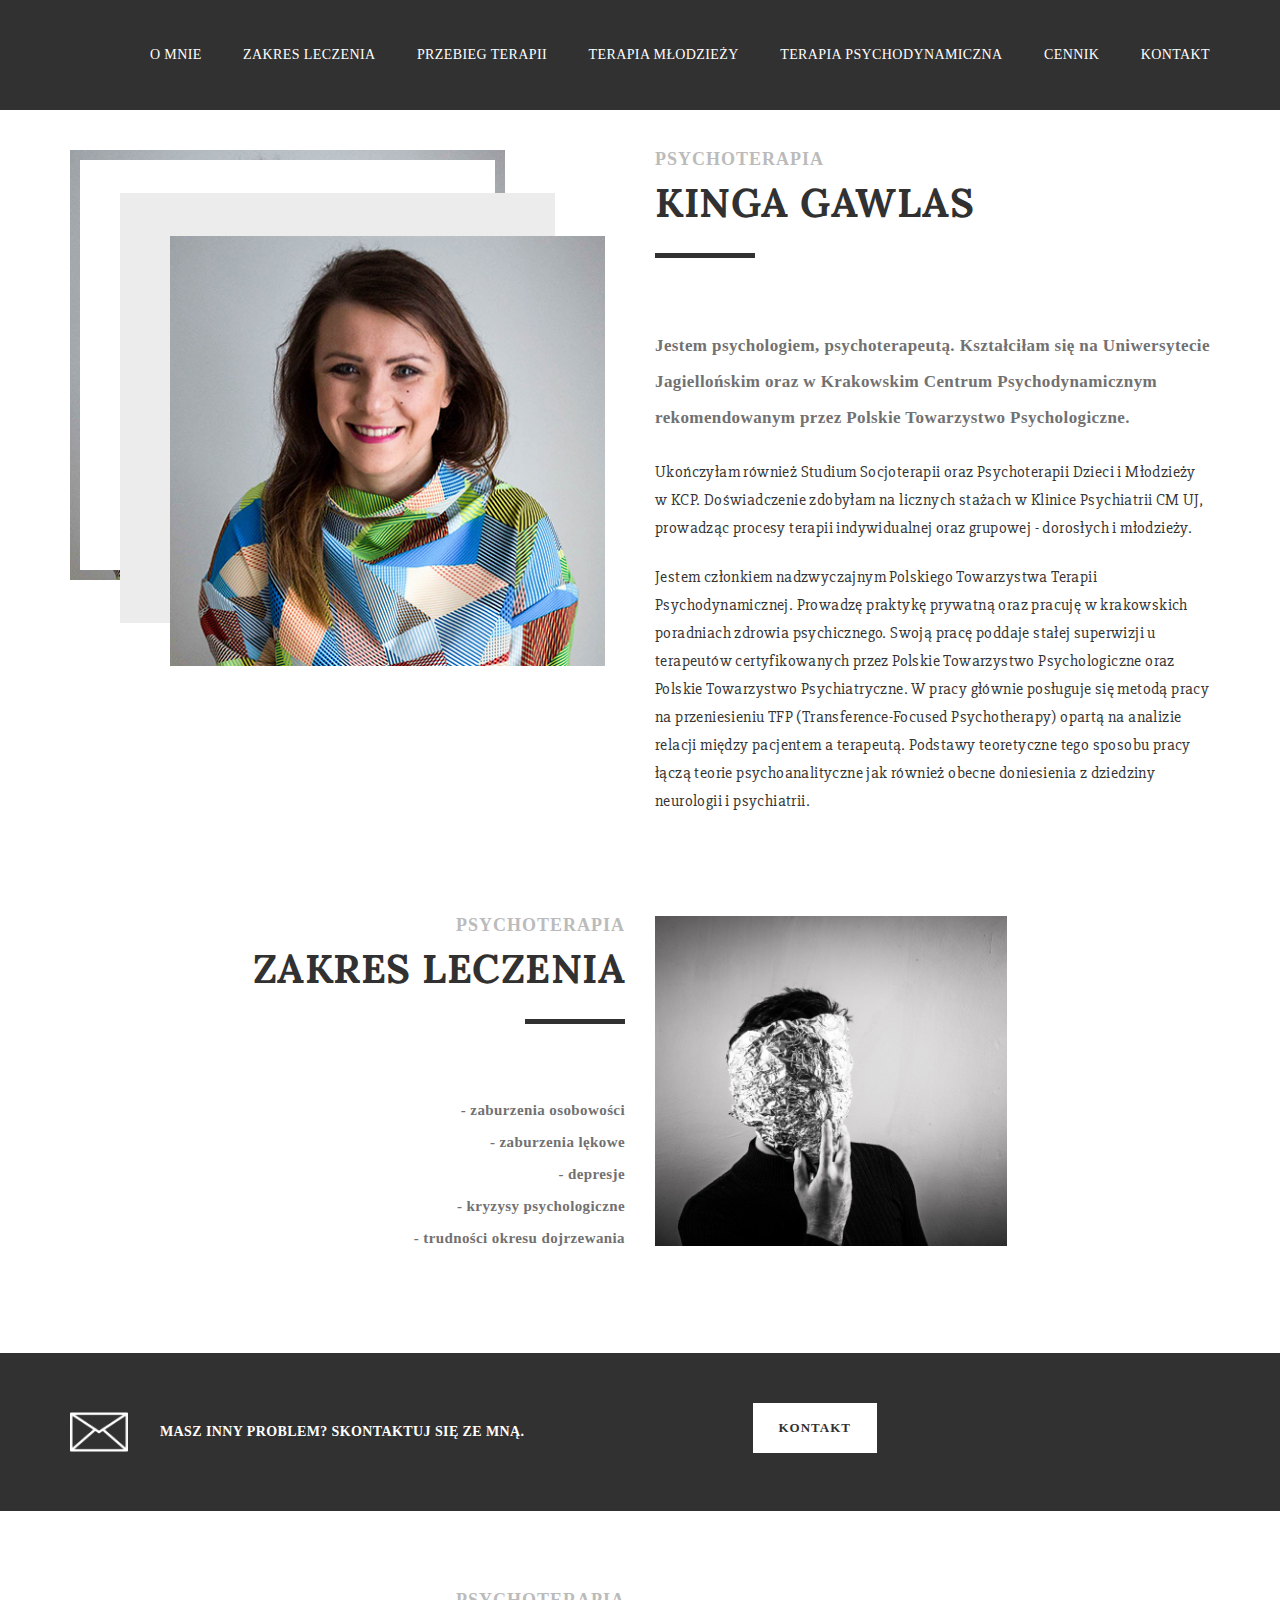
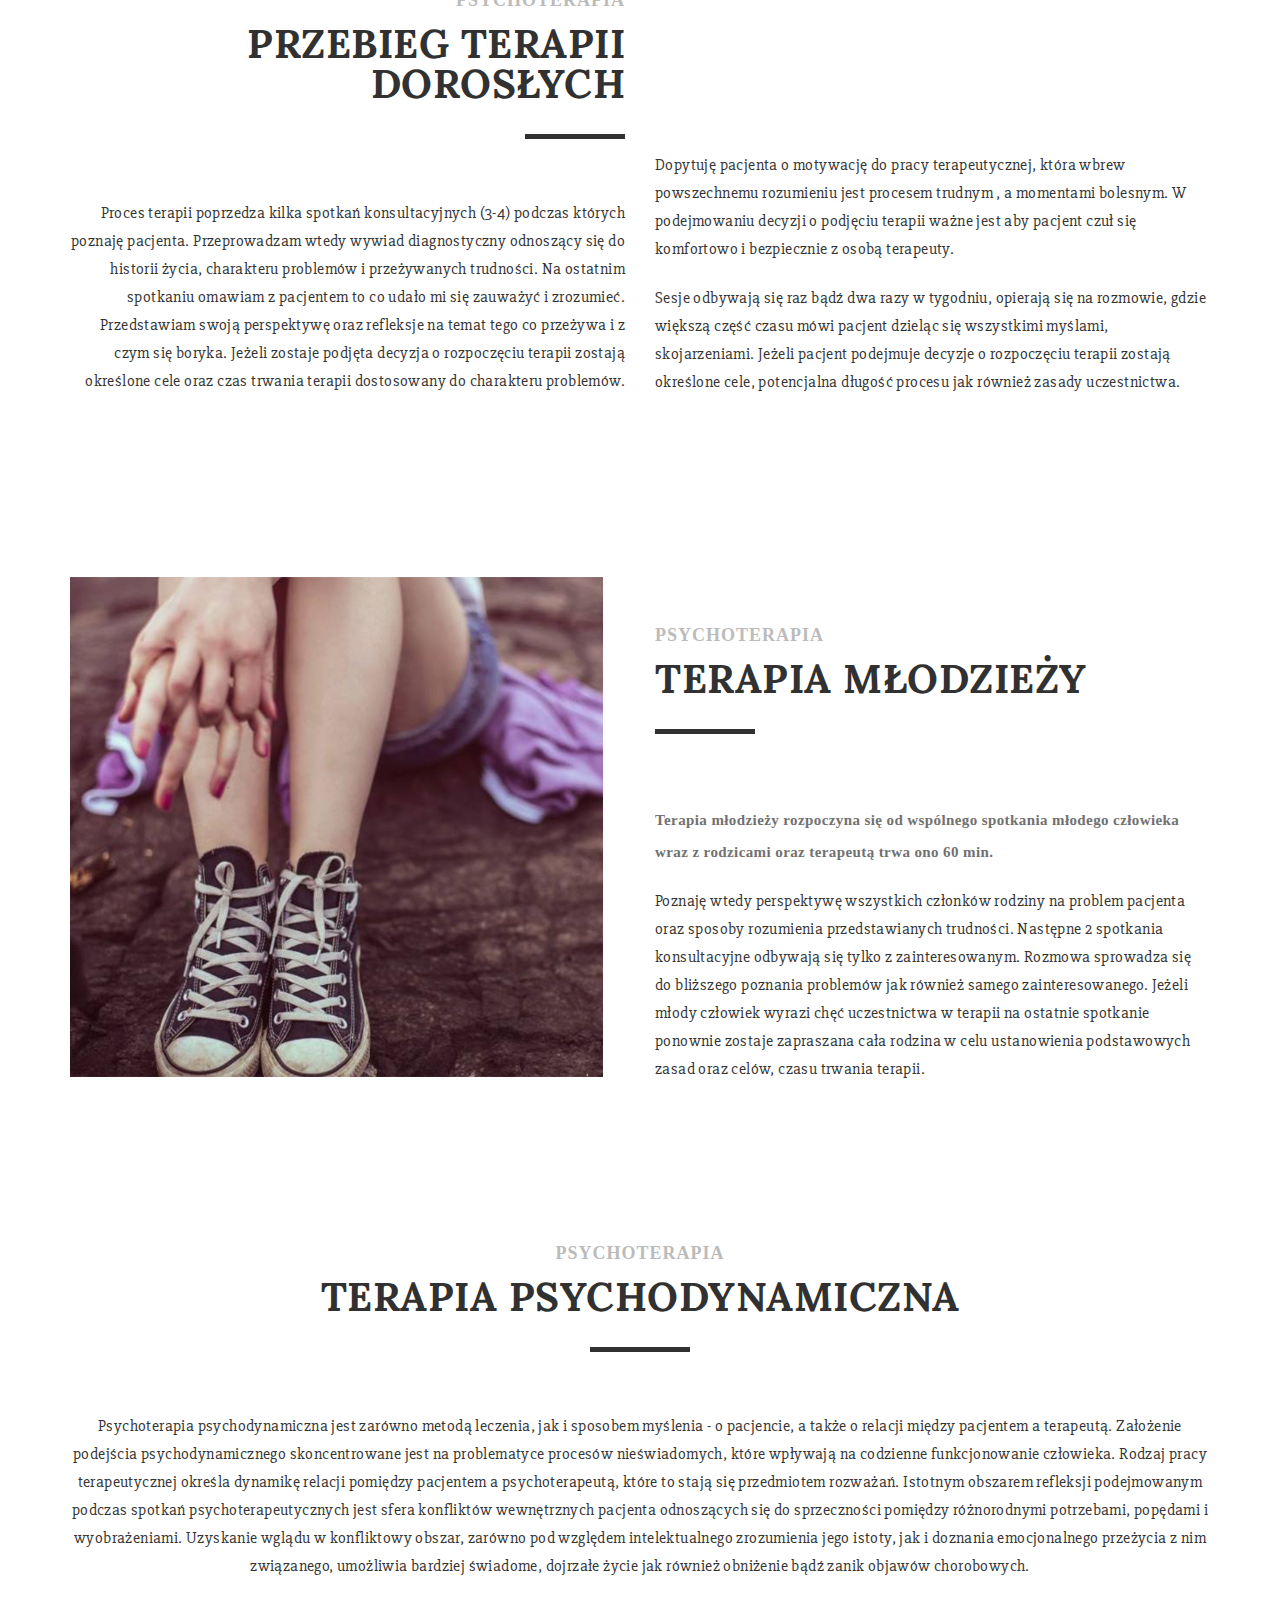
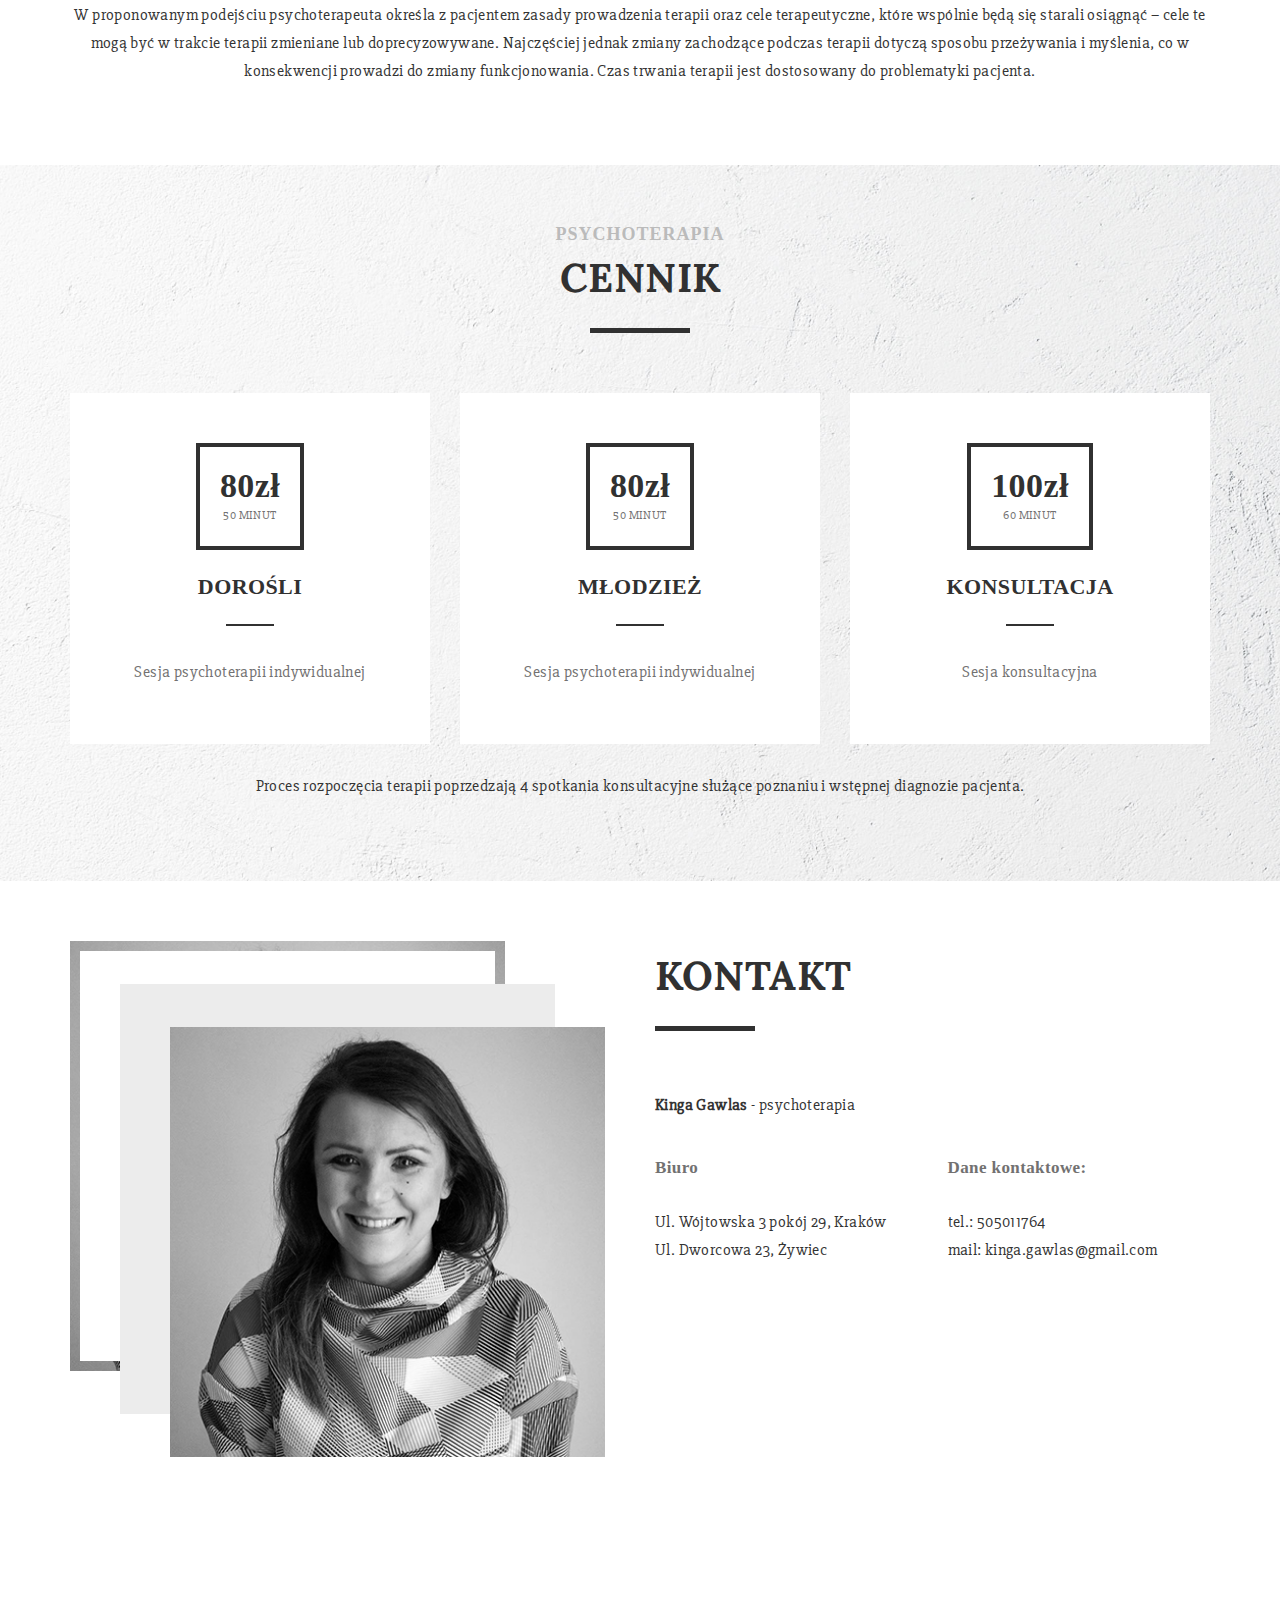
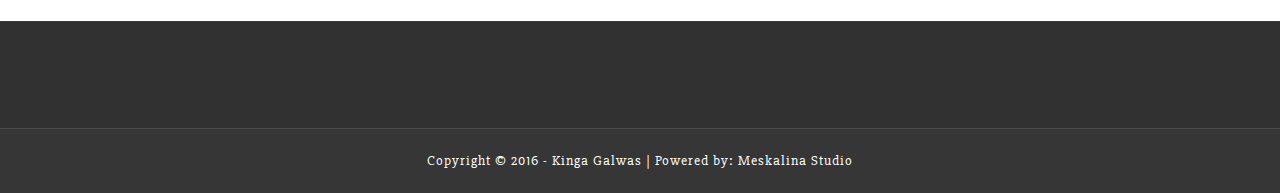
==== index.html @ b24a99aa "changes" ====
<!DOCTYPE html>
<html>

<head>
	<meta charset="utf-8">
	<meta name="viewport" content="width=device-width, initial-scale=1">
	<title>Psychoterapia - Kinga Gawlas</title>
	<meta name="keywords" content="kinga, gawlas, psychologia, krakow, zywiec" >
	<meta name="description" content="Kinga Gawlas - psychologia, psychoterapia">
	<meta name="author" content="Meskalina Studio">
	<meta name="robots" content="index, follow">

    <!-- Favicon -->
    <link rel="shortcut icon" type="image/x-icon" href="images/fav.png"/>

	<!-- Fonts -->
	<link href='http://fonts.googleapis.com/css?family=Montserrat:400,700|Lora:400,400italic,700,700italic|Droid+Serif:400,400italic,700,700italic|Slabo+27px' rel='stylesheet' type='text/css'>

	<!--[if lt IE 9]>
		<script src="vendors/html5.js"></script>
	<![endif]-->

	<!-- Bootstrap -->
	<link rel="stylesheet" type="text/css" href="vendors/bootstrap/css/bootstrap.min.css">
	<link rel="stylesheet" type="text/css" href="vendors/bootstrap/css/bootstrap-theme.min.css">

	<!-- Fontawesome & Simple Line Icons -->
	<link rel="stylesheet" type="text/css" href="vendors/font-awesome/css/font-awesome.min.css">
	<link rel="stylesheet" type="text/css" href="vendors/simple-line-icons/css/simple-line-icons.css">

	<!-- Master Slider -->
	<link rel="stylesheet" type="text/css" href="vendors/masterslider/style/masterslider.css">
	<link rel="stylesheet" type="text/css" href="vendors/masterslider/skins/default/style.css">


	<!-- Owl carousel -->
	<link rel="stylesheet" type="text/css" href="vendors/owl-carousel/owl.carousel.css">
	<link rel="stylesheet" type="text/css" href="vendors/owl-carousel/owl.theme.css">


	<!-- Stylesheet -->
	<link rel="stylesheet" type="text/css" href="style.css">

</head>

<body>

	<header id="header">
		<div class="container">
			<div class="row">
				<div class="col-sm-12">



					<nav>
						<ul>
							<li><a href="#omnie">O mnie</a></li>
							<li><a href="#zakres-leczenia">Zakres leczenia</a></li>
							<li><a href="#przebieg-terapii">Przebieg terapii</a></li>
							<li><a href="#terapia-mlodziezy">Terapia Młodzieży</a></li>
							<li><a href="#terapia-psychodynamiczna">Terapia psychodynamiczna</a></li>
							<li><a href="#cennik">Cennik</a></li>
							<li><a href="#kontakt">Kontakt</a></li>
						</ul>
					</nav>

					<div class="nav-menu-icon">
		                <a href="javascript:;"><i></i></a>
		            </div>

					<div class="clearfix"></div>

				</div>
			</div>
		</div>
	</header>




	<!-- Content Section -->
	<section class="section-content">

		<div class="container" id="omnie">

			<div class="row">
				<div class="col-sm-6">

					<!-- Image Box -->
					<div class="tt-el-imgbox">
						<span class="imgbox-back"><img alt="Image" src="images/pages/img-elem.jpg"></span>
						<span class="imgbox-mid"><img alt="Image" src="images/pages/img-elem.jpg"></span>
						<span class="imgbox-front"><img alt="Image" src="images/pages/img-elem.jpg"></span>
					</div>
					<!-- //Image Box -->

				</div>

				<div class="col-sm-6" >

					<!-- Heading -->
					<div class="tt-el-heading">
						<h5>Psychoterapia</h5>
						<h2>Kinga Gawlas</h2>
					</div>
					<!-- //Heading -->

					<h5>Jestem psychologiem, psychoterapeutą. Kształciłam się na Uniwersytecie Jagiellońskim  oraz w Krakowskim Centrum Psychodynamicznym rekomendowanym przez Polskie Towarzystwo Psychologiczne. </h5>

					<p>Ukończyłam również Studium Socjoterapii oraz Psychoterapii Dzieci i Młodzieży w KCP. Doświadczenie zdobyłam na licznych stażach w Klinice Psychiatrii CM UJ, prowadząc procesy terapii indywidualnej oraz grupowej - dorosłych i młodzieży. </p>
					<p>Jestem członkiem nadzwyczajnym Polskiego Towarzystwa Terapii Psychodynamicznej. Prowadzę praktykę prywatną oraz pracuję w krakowskich poradniach zdrowia psychicznego. Swoją pracę poddaje stałej superwizji u terapeutów certyfikowanych przez Polskie Towarzystwo Psychologiczne oraz Polskie Towarzystwo Psychiatryczne. W pracy głównie posługuje się metodą pracy na przeniesieniu TFP (Transference-Focused Psychotherapy) opartą na analizie relacji między pacjentem a terapeutą. Podstawy teoretyczne tego sposobu pracy łączą teorie psychoanalityczne jak również obecne doniesienia z dziedziny neurologii i psychiatrii.</p>

					</div>
			</div>



			<div class="row padding8x" id="zakres-leczenia">
				<div class="col-sm-6">

					<!-- Heading -->
					<div class="tt-el-heading text-right">
						<h5>Psychoterapia</h5>
						<h2>Zakres Leczenia</h2>
					</div>
					<!-- //Heading -->

					<h6 class="text-right">
							- zaburzenia osobowości <br />
							- zaburzenia lękowe <br />
							- depresje <br />
							- kryzysy psychologiczne<br />
							- trudności okresu dojrzewania <br />



					</h6>

				</div>

				<div class="col-sm-6">
				<img src="images/psychoterapia.jpg" height="330">
				</div>
			</div>


		</div>

		<div class="fullsection padding5x" data-bg-color="#313131">
			<div class="container">
				<div class="row">

					<div class="col-sm-12">

						<div class="tt-el-call2action">
							<div class="row">
								<div class="col-sm-6">
									<div class="entry-info">
										<div class="entry-icon">
											<img alt="Image" src="images/pages/icon-send.png">
										</div>
										<div class="entry-title">
											Masz inny problem? Skontaktuj się ze mną.
										</div>
									</div>
								</div>
								<div class="col-sm-1"></div>
								<div class="col-sm-5">
									<a href="#kontakt" class="button button-light">Kontakt</a>

								</div>
							</div>
						</div>

					</div>

				</div>
			</div>
		</div>







<!-- JEŻELI BĘDZIE POTRZEBA TUTAJ MOŻNA WSTAWIĆ POSTY


		<div class="container padding15x padding-no-bottom">
			<div class="row">
				<div class="col-sm-12">

					<div class="tt-el-heading text-center">
						<h5>+ latest news from our blog</h5>
						<h2>latest updates and news</h2>
					</div>

				</div>
			</div>
		</div>

		<div class="fullsection full-section-blog padding7x padding-no-top" data-bg-image="images/pages/img4.jpg">
			<div class="overlay" data-bg-color="rgba(255,255,255,0.92)"></div>
			<div class="container">
				<div class="row">
					<div class="col-sm-12">

						<div class="blog-list m-90">

							<article class="blog-item">
								<div class="entry-media">
									<img alt="Image" src="images/blog/img1.jpg">
								</div>
								<div class="entry-panel">
									<div class="entry-date">
										<span>
											03<br>
											Aug
										</span>
									</div>
									<div class="entry-content">
										<div class="categories">
											<i class="fa fa-tag"></i>
											<a href="#">Agency meeting</a>,
											<a href="#">Team</a>
										</div>
										<h3>
											<a href="javascript:;">Come aboard were expecting you. Love life's sweetest reward Let it flow it floats back to you</a>
										</h3>
										<div class="excerpt">
											Today still wanted by the government they survive as soldiers of fortune! Got kind of tired packin' and unpackin' - town to town and up and down the dial. So join us here each week my friends you're sure to get a smile from seven stranded castaways here on Gilligans Isle. And if you threw a party - invited everyone you knew.
										</div>
										<div class="postby">
											<img alt="Image" src="images/blog/author1.png">
											<span>By Andrew</span>
										</div>
									</div>
								</div>
							</article>

							<article class="blog-item">
								<div class="entry-media">
									<img alt="Image" src="images/blog/img2.jpg">
								</div>
								<div class="entry-panel">
									<div class="entry-date">
										<span>
											03<br>
											Aug
										</span>
									</div>
									<div class="entry-content">
										<div class="categories">
											<i class="fa fa-tag"></i>
											<a href="#">Agency meeting</a>,
											<a href="#">Team</a>
										</div>
										<h3>
											<a href="javascript:;">So join us here each week my friends you're sure to get a smile from seven stranded castaways here on Gilligans Isle</a>
										</h3>
										<div class="excerpt">
											A shadowy flight into the dangerous world of a man who does not exist. Why do we always come here? I guess well never know. Its like a kind of torture to have to watch the show. Didn't need no welfare states. Everybody pulled his weight. Gee our old Lasalle ran great. Those were the days.
										</div>
										<div class="postby">
											<img alt="Image" src="images/blog/author2.png">
											<span>By Mike</span>
										</div>
									</div>
								</div>
							</article>

						</div>

					</div>
				</div>
			</div>
		</div>

-->


		<div class="container padding8x" id="przebieg-terapii">


			<div class="row" >
				<div class="col-sm-6 text-right">

					<div class="tt-el-heading text-right">
						<h5>Psychoterapia</h5>
						<h2>PRZEBIEG TERAPII DOROSŁYCH </h2>
					</div>

					<p>Proces terapii poprzedza kilka spotkań konsultacyjnych (3-4) podczas których poznaję pacjenta. Przeprowadzam wtedy wywiad diagnostyczny odnoszący się do historii życia, charakteru problemów i przeżywanych trudności. Na ostatnim spotkaniu omawiam z pacjentem to co udało mi się zauważyć i zrozumieć. Przedstawiam swoją perspektywę oraz refleksje na temat tego co przeżywa i z czym się boryka. Jeżeli zostaje podjęta decyzja o rozpoczęciu terapii  zostają określone cele oraz czas trwania terapii dostosowany do charakteru problemów. </p>




				</div>
				<div class="col-sm-6">
						<div class="space-maker"></div>
						<div class="tt-el-heading text-left">
						</div>
						<p>Dopytuję pacjenta o motywację do pracy terapeutycznej, która wbrew powszechnemu rozumieniu jest procesem trudnym , a momentami bolesnym. W podejmowaniu decyzji o podjęciu  terapii ważne jest aby pacjent czuł się komfortowo i bezpiecznie z osobą terapeuty. </p>
						<p>Sesje odbywają się raz bądź dwa razy w tygodniu, opierają się na rozmowie, gdzie większą część czasu mówi pacjent dzieląc się wszystkimi myślami, skojarzeniami. Jeżeli pacjent podejmuje decyzje o rozpoczęciu terapii zostają określone cele, potencjalna długość procesu jak również zasady uczestnictwa. </p>


				</div>
			</div>


			<div class="row padding8x" id="terapia-mlodziezy">

			</div>

			<div class="row">
				<div class="col-sm-6">
					<img alt="Image" src="images/terapiamlodziezy.jpg" height="500">
				</div>

				<div class="col-sm-6">
					<p>&nbsp;</p>

					<div class="tt-el-heading">
						<h5>Psychoterapia</h5>
						<h2>TERAPIA MŁODZIEŻY </h2>
					</div>

					<h6>Terapia młodzieży rozpoczyna się od wspólnego spotkania młodego człowieka wraz z rodzicami oraz terapeutą trwa ono 60 min. </h6>

					<p>Poznaję wtedy perspektywę wszystkich członków rodziny na problem pacjenta oraz sposoby rozumienia przedstawianych trudności. Następne 2 spotkania konsultacyjne odbywają się tylko z zainteresowanym. Rozmowa sprowadza się do bliższego poznania problemów jak również samego zainteresowanego. Jeżeli młody człowiek wyrazi chęć uczestnictwa w terapii na ostatnie spotkanie ponownie zostaje zapraszana cała rodzina w celu ustanowienia podstawowych zasad oraz celów, czasu trwania terapii.  </p>

				</div>
			</div>
		</div>

		<div class="container padding15x" id="terapia-psychodynamiczna">
			<div class="row">
				<div class="col-sm-12">

					<div class="tt-el-heading text-center">
						<h5>Psychoterapia</h5>
						<h2>TERAPIA PSYCHODYNAMICZNA </h2>
					</div>


						<div class="entry-viewport">
							<div class="tt-el-heading text-center">
							<p>Psychoterapia psychodynamiczna jest zarówno metodą leczenia, jak i sposobem myślenia - o pacjencie, a także o relacji między pacjentem a terapeutą. Założenie podejścia psychodynamicznego skoncentrowane jest na problematyce procesów nieświadomych, które wpływają na codzienne funkcjonowanie człowieka. Rodzaj pracy terapeutycznej określa dynamikę relacji pomiędzy pacjentem a psychoterapeutą, które to stają się przedmiotem rozważań. Istotnym obszarem refleksji podejmowanym podczas spotkań psychoterapeutycznych jest sfera konfliktów wewnętrznych pacjenta odnoszących się do sprzeczności pomiędzy różnorodnymi potrzebami, popędami i wyobrażeniami. Uzyskanie wglądu w konfliktowy obszar, zarówno pod względem intelektualnego zrozumienia jego istoty, jak i doznania emocjonalnego przeżycia z nim związanego, umożliwia bardziej świadome, dojrzałe życie jak również obniżenie bądź zanik objawów chorobowych.</p>
							</div>

							<div class="tt-el-heading text-center">
							<p>W proponowanym podejściu psychoterapeuta określa z pacjentem zasady prowadzenia terapii oraz cele terapeutyczne, które wspólnie będą się starali osiągnąć – cele te mogą być w trakcie terapii zmieniane lub doprecyzowywane. Najczęściej jednak zmiany zachodzące podczas terapii dotyczą sposobu przeżywania i myślenia, co w konsekwencji prowadzi do zmiany funkcjonowania. Czas trwania terapii jest dostosowany do problematyki pacjenta.</p>
							</div>
						</div>
					</div>


				</div>
			</div>
		</div>



		<div class="fullsection padding15x" data-bg-image="images/pages/img5.jpg" id="cennik">
			<div class="container">
				<div class="row">
					<div class="col-sm-12">

						<div class="tt-el-heading text-center">
							<h5>Psychoterapia</h5>
							<h2>CENNIK</h2>
						</div>

					</div>
				</div>

				<div class="row">
					<div class="col-sm-4">

						<div class="tt-el-pricing">
							<div class="entry-wrap">
								<div class="entry-price">
									<span class="entry-number">80zł</span>
									<span class="entry-desc">50 minut</span>
								</div>
								<h3 class="entry-title">dorośli</h3>
								<div class="entry-info">
									Sesja psychoterapii indywidualnej
								</div>

							</div>
						</div>

					</div>
					<div class="col-sm-4">

						<div class="tt-el-pricing ">
							<div class="entry-wrap">
								<div class="entry-price">
									<span class="entry-number">80zł</span>
									<span class="entry-desc">50 minut</span>
								</div>
								<h3 class="entry-title">młodzież</h3>
								<div class="entry-info">
									Sesja psychoterapii indywidualnej
								</div>

							</div>
						</div>

					</div>
					<div class="col-sm-4">

						<div class="tt-el-pricing">
							<div class="entry-wrap">
								<div class="entry-price">
									<span class="entry-number">100zł</span>
									<span class="entry-desc">60 minut</span>
								</div>
								<h3 class="entry-title">konsultacja</h3>
								<div class="entry-info">
									Sesja  konsultacyjna
								</div>

							</div>
						</div>



					</div>
				</div>

				<br/>
				<div class="tt-el-heading text-center"><p>Proces rozpoczęcia terapii poprzedzają 4 spotkania konsultacyjne służące poznaniu i wstępnej diagnozie pacjenta. </p></div>

			</div>
		</div>



<!-- JEŻELI BĘDZIE POTRZEBA TUTAJ MOŻNA WSTAWIĆ FEEDBACK OD PACJENTÓW

		<div class="fullsection padding15x fullsection-testimonial">
			<div class="author-image" data-bg-image="images/pages/author-1.jpg"></div>
			<div class="container">
				<div class="row">
					<div class="col-sm-6 col-sm-offset-6">
						<div class="tt-el-heading">
							<h5>+ words from our clients</h5>
							<h2>our clients feedback</h2>
						</div>
					</div>
					<div class="col-sm-8 col-sm-offset-4">
						<div class="entry-testimonial">
							<div class="entry-item active">
								<p>They're all together ooky the Addams Family., Well we're movin' on up to the east side to a deluxe apartment in the sky. Goodbye gray sky hello blue. There's nothing can hold me when I hold you.</p>
								<span class="cite">Andrew Wills - <span>Australia</span></span>
							</div>
							<div class="entry-item">
								<p>They're all together ooky the Addams., Well we're movin' on up to the east side to a deluxe apartment in the sky. Goodbye gray sky hello blue. There's nothing can hold me when I hold you.</p>
								<span class="cite">Andrew Wills - <span>Australia</span></span>
							</div>
							<div class="entry-item">
								<p>They're all together ooky the Family., Well we're movin' on up to the east side to a deluxe apartment in the sky. Goodbye gray sky hello blue. There's nothing can hold me when I hold you.</p>
								<span class="cite">Andrew Wills - <span>Australia</span></span>
							</div>
							<div class="entry-item">
								<p>They're all together ooky., Well we're movin' on up to the east side to a deluxe apartment in the sky. Goodbye gray sky hello blue. There's nothing can hold me when I hold you.</p>
								<span class="cite">Andrew Wills - <span>Australia</span></span>
							</div>
							<div class="entry-item">
								<p>They're all together ooky., Well we're movin' on up to blah east side to a deluxe apartment in the sky. Goodbye gray sky hello blue. There's nothing can hold me when I hold you.</p>
								<span class="cite">Andrew Wills - <span>Australia</span></span>
							</div>
						</div>

						<div class="entry-quotes-nav">
							<a href="images/pages/author-1.jpg" class="active"><img alt="Image" src="images/pages/author-1.jpg"></a>
							<a href="images/pages/author-2.jpg"><img alt="Image" src="images/pages/author-2.jpg"></a>
							<a href="images/pages/author-3.jpg"><img alt="Image" src="images/pages/author-3.jpg"></a>
							<a href="images/pages/author-4.jpg"><img alt="Image" src="images/pages/author-4.jpg"></a>
							<a href="images/pages/author-5.jpg"><img alt="Image" src="images/pages/author-5.jpg"></a>
						</div>
					</div>
				</div>
			</div>
		</div>

-->


		<div class="container padding15x padding-no-bottom" id="kontakt">
			<div class="row">
				<div class="col-sm-6">
					<div class="tt-el-imgbox">
						<span class="imgbox-back"><img alt="Image" src="images/pages/img-elem-kontakt.jpg"></span>
						<span class="imgbox-mid"><img alt="Image" src="images/pages/img-elem-kontakt.jpg"></span>
						<span class="imgbox-front"><img alt="Image" src="images/pages/img-elem-kontakt.jpg"></span>
					</div>
				</div>
				<div class="col-sm-6">
					<div class="tt-el-heading">
						<h5></h5>
						<h2>Kontakt</h2>
					</div>

					<p>
						<strong>Kinga Gawlas</strong> - psychoterapia
					</p>

					<div class="row">
						<div class="col-sm-6">
							<h5>Biuro</h5>
							<p>Ul. Wójtowska 3 pokój 29, Kraków<br>Ul. Dworcowa 23, Żywiec  </p>

						<script type="text/javascript" src="http://www.webestools.com/google_map_gen.js?lati=50.077167&long=19.924258&zoom=15&width=235&height=200&mapType=normal&map_small=yes&marqueur=yes&info_bulle="></script></div>
						<div class="col-sm-6">
							<h5>Dane kontaktowe:</h5>
							<p>tel.: 505011764<br>mail: kinga.gawlas@gmail.com</p>

						<script type="text/javascript" src="http://www.webestools.com/google_map_gen.js?lati=49.6823976&long=19.1871995&zoom=15&width=235&height=200&mapType=normal&map_small=yes&marqueur=yes&info_bulle="></script></div>
					</div>


				</div>
			</div>
		</div>


	</section>
	<!-- //Content Section -->





	<footer id="footer">
		<div class="sub-footer">
			<div class="row">
				<div class="col-sm-12">
					<div class="entry-footer">
						Copyright © 2016 - Kinga Galwas | Powered by: <a href="http://meskalinastudio.pl">Meskalina Studio</a>
					</div>
				</div>
			</div>
		</div>

	</footer>

	<!-- Include jQuery -->
	<script type="text/javascript" src="js/jquery.min.js"></script>

	<!-- Master Slider -->
	<script type="text/javascript" src="vendors/masterslider/jquery.easing.min.js"></script>
	<script type="text/javascript" src="vendors/masterslider/masterslider.min.js"></script>

	<!-- Owl carousel -->
	<script type="text/javascript" src="vendors/owl-carousel/owl.carousel.min.js"></script>

	<!-- jQuery Libraries -->
	<script type="text/javascript" src="vendors/jquery.waypoints.min.js"></script>
	<script type="text/javascript" src="vendors/isotope.pkgd.min.js"></script>
	<script type="text/javascript" src="vendors/jquery.counterup.js"></script>
	<script type="text/javascript" src="js/scripts.js"></script>

	<!-- Google Map -->
	<!--<script type="text/javascript" src="//maps.googleapis.com/maps/api/js?sensor=false&amp;language=en"></script>
	<script type="text/javascript" src="js/gmap.js"></script>-->

	<script>
	  (function(i,s,o,g,r,a,m){i['GoogleAnalyticsObject']=r;i[r]=i[r]||function(){
	  (i[r].q=i[r].q||[]).push(arguments)},i[r].l=1*new Date();a=s.createElement(o),
	  m=s.getElementsByTagName(o)[0];a.async=1;a.src=g;m.parentNode.insertBefore(a,m)
	  })(window,document,'script','//www.google-analytics.com/analytics.js','ga');
	
	  ga('create', 'UA-72857409-1', 'auto');
	  ga('send', 'pageview');
	</script>
</body>

<!-- Mirrored from template.themeton.com/mustang/ by HTTrack Website Copier/3.x [XR&CO'2014], Tue, 19 Jan 2016 19:58:44 GMT -->
</html>
---- vendors/simple-line-icons/css/simple-line-icons.css ----
@font-face {
  font-family: 'simple-line-icons';
  src: url('../fonts/Simple-Line-Icons4c82.eot?-i3a2kk');
  src: url('../fonts/Simple-Line-Iconsd41d.eot?#iefix-i3a2kk') format('embedded-opentype'), url('../fonts/Simple-Line-Icons4c82.ttf?-i3a2kk') format('truetype'), url('../fonts/Simple-Line-Icons4c82.woff2?-i3a2kk') format('woff2'), url('../fonts/Simple-Line-Icons4c82.woff?-i3a2kk') format('woff'), url('../fonts/Simple-Line-Icons4c82.svg?-i3a2kk#simple-line-icons') format('svg');
  font-weight: normal;
  font-style: normal;
}
/*
 Use the following CSS code if you want to have a class per icon.
 Instead of a list of all class selectors, you can use the generic [class*="icon-"] selector, but it's slower: 
*/
.icon-user,
.icon-people,
.icon-user-female,
.icon-user-follow,
.icon-user-following,
.icon-user-unfollow,
.icon-login,
.icon-logout,
.icon-emotsmile,
.icon-phone,
.icon-call-end,
.icon-call-in,
.icon-call-out,
.icon-map,
.icon-location-pin,
.icon-direction,
.icon-directions,
.icon-compass,
.icon-layers,
.icon-menu,
.icon-list,
.icon-options-vertical,
.icon-options,
.icon-arrow-down,
.icon-arrow-left,
.icon-arrow-right,
.icon-arrow-up,
.icon-arrow-up-circle,
.icon-arrow-left-circle,
.icon-arrow-right-circle,
.icon-arrow-down-circle,
.icon-check,
.icon-clock,
.icon-plus,
.icon-close,
.icon-trophy,
.icon-screen-smartphone,
.icon-screen-desktop,
.icon-plane,
.icon-notebook,
.icon-mustache,
.icon-mouse,
.icon-magnet,
.icon-energy,
.icon-disc,
.icon-cursor,
.icon-cursor-move,
.icon-crop,
.icon-chemistry,
.icon-speedometer,
.icon-shield,
.icon-screen-tablet,
.icon-magic-wand,
.icon-hourglass,
.icon-graduation,
.icon-ghost,
.icon-game-controller,
.icon-fire,
.icon-eyeglass,
.icon-envelope-open,
.icon-envolope-letter,
.icon-bell,
.icon-badge,
.icon-anchor,
.icon-wallet,
.icon-vector,
.icon-speech,
.icon-puzzle,
.icon-printer,
.icon-present,
.icon-playlist,
.icon-pin,
.icon-picture,
.icon-handbag,
.icon-globe-alt,
.icon-globe,
.icon-folder-alt,
.icon-folder,
.icon-film,
.icon-feed,
.icon-drop,
.icon-drawar,
.icon-docs,
.icon-doc,
.icon-diamond,
.icon-cup,
.icon-calculator,
.icon-bubbles,
.icon-briefcase,
.icon-book-open,
.icon-basket-loaded,
.icon-basket,
.icon-bag,
.icon-action-undo,
.icon-action-redo,
.icon-wrench,
.icon-umbrella,
.icon-trash,
.icon-tag,
.icon-support,
.icon-frame,
.icon-size-fullscreen,
.icon-size-actual,
.icon-shuffle,
.icon-share-alt,
.icon-share,
.icon-rocket,
.icon-question,
.icon-pie-chart,
.icon-pencil,
.icon-note,
.icon-loop,
.icon-home,
.icon-grid,
.icon-graph,
.icon-microphone,
.icon-music-tone-alt,
.icon-music-tone,
.icon-earphones-alt,
.icon-earphones,
.icon-equalizer,
.icon-like,
.icon-dislike,
.icon-control-start,
.icon-control-rewind,
.icon-control-play,
.icon-control-pause,
.icon-control-forward,
.icon-control-end,
.icon-volume-1,
.icon-volume-2,
.icon-volume-off,
.icon-calender,
.icon-bulb,
.icon-chart,
.icon-ban,
.icon-bubble,
.icon-camrecorder,
.icon-camera,
.icon-cloud-download,
.icon-cloud-upload,
.icon-envolope,
.icon-eye,
.icon-flag,
.icon-heart,
.icon-info,
.icon-key,
.icon-link,
.icon-lock,
.icon-lock-open,
.icon-magnifier,
.icon-magnifier-add,
.icon-magnifier-remove,
.icon-paper-clip,
.icon-paper-plane,
.icon-power,
.icon-refresh,
.icon-reload,
.icon-settings,
.icon-star,
.icon-symble-female,
.icon-symbol-male,
.icon-target,
.icon-credit-card,
.icon-paypal,
.icon-social-tumblr,
.icon-social-twitter,
.icon-social-facebook,
.icon-social-instagram,
.icon-social-linkedin,
.icon-social-pintarest,
.icon-social-github,
.icon-social-gplus,
.icon-social-reddit,
.icon-social-skype,
.icon-social-dribbble,
.icon-social-behance,
.icon-social-foursqare,
.icon-social-soundcloud,
.icon-social-spotify,
.icon-social-stumbleupon,
.icon-social-youtube,
.icon-social-dropbox {
  font-family: 'simple-line-icons';
  speak: none;
  font-style: normal;
  font-weight: normal;
  font-variant: normal;
  text-transform: none;
  line-height: 1;
  /* Better Font Rendering =========== */
  -webkit-font-smoothing: antialiased;
  -moz-osx-font-smoothing: grayscale;
}
.icon-user:before {
  content: "\e005";
}
.icon-people:before {
  content: "\e001";
}
.icon-user-female:before {
  content: "\e000";
}
.icon-user-follow:before {
  content: "\e002";
}
.icon-user-following:before {
  content: "\e003";
}
.icon-user-unfollow:before {
  content: "\e004";
}
.icon-login:before {
  content: "\e066";
}
.icon-logout:before {
  content: "\e065";
}
.icon-emotsmile:before {
  content: "\e021";
}
.icon-phone:before {
  content: "\e600";
}
.icon-call-end:before {
  content: "\e048";
}
.icon-call-in:before {
  content: "\e047";
}
.icon-call-out:before {
  content: "\e046";
}
.icon-map:before {
  content: "\e033";
}
.icon-location-pin:before {
  content: "\e096";
}
.icon-direction:before {
  content: "\e042";
}
.icon-directions:before {
  content: "\e041";
}
.icon-compass:before {
  content: "\e045";
}
.icon-layers:before {
  content: "\e034";
}
.icon-menu:before {
  content: "\e601";
}
.icon-list:before {
  content: "\e067";
}
.icon-options-vertical:before {
  content: "\e602";
}
.icon-options:before {
  content: "\e603";
}
.icon-arrow-down:before {
  content: "\e604";
}
.icon-arrow-left:before {
  content: "\e605";
}
.icon-arrow-right:before {
  content: "\e606";
}
.icon-arrow-up:before {
  content: "\e607";
}
.icon-arrow-up-circle:before {
  content: "\e078";
}
.icon-arrow-left-circle:before {
  content: "\e07a";
}
.icon-arrow-right-circle:before {
  content: "\e079";
}
.icon-arrow-down-circle:before {
  content: "\e07b";
}
.icon-check:before {
  content: "\e080";
}
.icon-clock:before {
  content: "\e081";
}
.icon-plus:before {
  content: "\e095";
}
.icon-close:before {
  content: "\e082";
}
.icon-trophy:before {
  content: "\e006";
}
.icon-screen-smartphone:before {
  content: "\e010";
}
.icon-screen-desktop:before {
  content: "\e011";
}
.icon-plane:before {
  content: "\e012";
}
.icon-notebook:before {
  content: "\e013";
}
.icon-mustache:before {
  content: "\e014";
}
.icon-mouse:before {
  content: "\e015";
}
.icon-magnet:before {
  content: "\e016";
}
.icon-energy:before {
  content: "\e020";
}
.icon-disc:before {
  content: "\e022";
}
.icon-cursor:before {
  content: "\e06e";
}
.icon-cursor-move:before {
  content: "\e023";
}
.icon-crop:before {
  content: "\e024";
}
.icon-chemistry:before {
  content: "\e026";
}
.icon-speedometer:before {
  content: "\e007";
}
.icon-shield:before {
  content: "\e00e";
}
.icon-screen-tablet:before {
  content: "\e00f";
}
.icon-magic-wand:before {
  content: "\e017";
}
.icon-hourglass:before {
  content: "\e018";
}
.icon-graduation:before {
  content: "\e019";
}
.icon-ghost:before {
  content: "\e01a";
}
.icon-game-controller:before {
  content: "\e01b";
}
.icon-fire:before {
  content: "\e01c";
}
.icon-eyeglass:before {
  content: "\e01d";
}
.icon-envelope-open:before {
  content: "\e01e";
}
.icon-envolope-letter:before {
  content: "\e01f";
}
.icon-bell:before {
  content: "\e027";
}
.icon-badge:before {
  content: "\e028";
}
.icon-anchor:before {
  content: "\e029";
}
.icon-wallet:before {
  content: "\e02a";
}
.icon-vector:before {
  content: "\e02b";
}
.icon-speech:before {
  content: "\e02c";
}
.icon-puzzle:before {
  content: "\e02d";
}
.icon-printer:before {
  content: "\e02e";
}
.icon-present:before {
  content: "\e02f";
}
.icon-playlist:before {
  content: "\e030";
}
.icon-pin:before {
  content: "\e031";
}
.icon-picture:before {
  content: "\e032";
}
.icon-handbag:before {
  content: "\e035";
}
.icon-globe-alt:before {
  content: "\e036";
}
.icon-globe:before {
  content: "\e037";
}
.icon-folder-alt:before {
  content: "\e039";
}
.icon-folder:before {
  content: "\e089";
}
.icon-film:before {
  content: "\e03a";
}
.icon-feed:before {
  content: "\e03b";
}
.icon-drop:before {
  content: "\e03e";
}
.icon-drawar:before {
  content: "\e03f";
}
.icon-docs:before {
  content: "\e040";
}
.icon-doc:before {
  content: "\e085";
}
.icon-diamond:before {
  content: "\e043";
}
.icon-cup:before {
  content: "\e044";
}
.icon-calculator:before {
  content: "\e049";
}
.icon-bubbles:before {
  content: "\e04a";
}
.icon-briefcase:before {
  content: "\e04b";
}
.icon-book-open:before {
  content: "\e04c";
}
.icon-basket-loaded:before {
  content: "\e04d";
}
.icon-basket:before {
  content: "\e04e";
}
.icon-bag:before {
  content: "\e04f";
}
.icon-action-undo:before {
  content: "\e050";
}
.icon-action-redo:before {
  content: "\e051";
}
.icon-wrench:before {
  content: "\e052";
}
.icon-umbrella:before {
  content: "\e053";
}
.icon-trash:before {
  content: "\e054";
}
.icon-tag:before {
  content: "\e055";
}
.icon-support:before {
  content: "\e056";
}
.icon-frame:before {
  content: "\e038";
}
.icon-size-fullscreen:before {
  content: "\e057";
}
.icon-size-actual:before {
  content: "\e058";
}
.icon-shuffle:before {
  content: "\e059";
}
.icon-share-alt:before {
  content: "\e05a";
}
.icon-share:before {
  content: "\e05b";
}
.icon-rocket:before {
  content: "\e05c";
}
.icon-question:before {
  content: "\e05d";
}
.icon-pie-chart:before {
  content: "\e05e";
}
.icon-pencil:before {
  content: "\e05f";
}
.icon-note:before {
  content: "\e060";
}
.icon-loop:before {
  content: "\e064";
}
.icon-home:before {
  content: "\e069";
}
.icon-grid:before {
  content: "\e06a";
}
.icon-graph:before {
  content: "\e06b";
}
.icon-microphone:before {
  content: "\e063";
}
.icon-music-tone-alt:before {
  content: "\e061";
}
.icon-music-tone:before {
  content: "\e062";
}
.icon-earphones-alt:before {
  content: "\e03c";
}
.icon-earphones:before {
  content: "\e03d";
}
.icon-equalizer:before {
  content: "\e06c";
}
.icon-like:before {
  content: "\e068";
}
.icon-dislike:before {
  content: "\e06d";
}
.icon-control-start:before {
  content: "\e06f";
}
.icon-control-rewind:before {
  content: "\e070";
}
.icon-control-play:before {
  content: "\e071";
}
.icon-control-pause:before {
  content: "\e072";
}
.icon-control-forward:before {
  content: "\e073";
}
.icon-control-end:before {
  content: "\e074";
}
.icon-volume-1:before {
  content: "\e09f";
}
.icon-volume-2:before {
  content: "\e0a0";
}
.icon-volume-off:before {
  content: "\e0a1";
}
.icon-calender:before {
  content: "\e075";
}
.icon-bulb:before {
  content: "\e076";
}
.icon-chart:before {
  content: "\e077";
}
.icon-ban:before {
  content: "\e07c";
}
.icon-bubble:before {
  content: "\e07d";
}
.icon-camrecorder:before {
  content: "\e07e";
}
.icon-camera:before {
  content: "\e07f";
}
.icon-cloud-download:before {
  content: "\e083";
}
.icon-cloud-upload:before {
  content: "\e084";
}
.icon-envolope:before {
  content: "\e086";
}
.icon-eye:before {
  content: "\e087";
}
.icon-flag:before {
  content: "\e088";
}
.icon-heart:before {
  content: "\e08a";
}
.icon-info:before {
  content: "\e08b";
}
.icon-key:before {
  content: "\e08c";
}
.icon-link:before {
  content: "\e08d";
}
.icon-lock:before {
  content: "\e08e";
}
.icon-lock-open:before {
  content: "\e08f";
}
.icon-magnifier:before {
  content: "\e090";
}
.icon-magnifier-add:before {
  content: "\e091";
}
.icon-magnifier-remove:before {
  content: "\e092";
}
.icon-paper-clip:before {
  content: "\e093";
}
.icon-paper-plane:before {
  content: "\e094";
}
.icon-power:before {
  content: "\e097";
}
.icon-refresh:before {
  content: "\e098";
}
.icon-reload:before {
  content: "\e099";
}
.icon-settings:before {
  content: "\e09a";
}
.icon-star:before {
  content: "\e09b";
}
.icon-symble-female:before {
  content: "\e09c";
}
.icon-symbol-male:before {
  content: "\e09d";
}
.icon-target:before {
  content: "\e09e";
}
.icon-credit-card:before {
  content: "\e025";
}
.icon-paypal:before {
  content: "\e608";
}
.icon-social-tumblr:before {
  content: "\e00a";
}
.icon-social-twitter:before {
  content: "\e009";
}
.icon-social-facebook:before {
  content: "\e00b";
}
.icon-social-instagram:before {
  content: "\e609";
}
.icon-social-linkedin:before {
  content: "\e60a";
}
.icon-social-pintarest:before {
  content: "\e60b";
}
.icon-social-github:before {
  content: "\e60c";
}
.icon-social-gplus:before {
  content: "\e60d";
}
.icon-social-reddit:before {
  content: "\e60e";
}
.icon-social-skype:before {
  content: "\e60f";
}
.icon-social-dribbble:before {
  content: "\e00d";
}
.icon-social-behance:before {
  content: "\e610";
}
.icon-social-foursqare:before {
  content: "\e611";
}
.icon-social-soundcloud:before {
  content: "\e612";
}
.icon-social-spotify:before {
  content: "\e613";
}
.icon-social-stumbleupon:before {
  content: "\e614";
}
.icon-social-youtube:before {
  content: "\e008";
}
.icon-social-dropbox:before {
  content: "\e00c";
}
---- vendors/masterslider/style/masterslider.css ----
/** 
 *  Master Slider
 * 	Core css file
 */

.master-slider{
	position: relative;
	visibility: hidden;
	-moz-transform: translate3d(0 , 0 , 0);
}

.master-slider a { 
	-webkit-transition: none;
	-o-transition: none;
	transition: none;
}

.master-slider, .master-slider * {
	-webkit-box-sizing: content-box;
	-moz-box-sizing: content-box;
	box-sizing: content-box;
}

.master-slider.before-init{}

.master-slider.ms-fullheight{height: 100%;}

.ms-layout-partialview .ms-view {
	overflow: visible;
	background-color:transparent;
}

.ms-layout-partialview .ms-container { overflow: hidden; }

.master-slider img, .ms-slide-bgvideocont video {max-width:none;}

.ms-ie img{border:none;}
.ms-ie8 * {opacity:inherit;filter:inherit;}
.ms-ie7   {zoom:1;}

.ms-moz .ms-slide-bgcont>img { transform: translateX(0px); }

.ms-loading-container{
	position:absolute;
	width:100%;
	top:0;
}

.ms-slide-auto-height { display: table; }

.ms-loading-container .ms-loading,
.ms-slide .ms-slide-loading {
	width: 36px;
	height: 36px;
	background: url(loading-2.gif) no-repeat center white;
	border-radius: 60px;
	box-shadow: 0px 0px 3px rgba(0,0,0,0.2);
	position: absolute;
	left: 50%;
	top: 50%;
	margin: -18px;
	opacity: 0.9;
}


/* grab cursor */
.ms-no-swipe, .ms-def-cursor{cursor:auto !important;}
.ms-grab-cursor{cursor: url(grab.png), move;}
.ms-grabbing-cursor{cursor: url(grabbing.png), move;}
.ms-ie .ms-grab-cursor{cursor: move;}
.ms-ie .ms-grabbing-cursor {cursor: move;}

.ms-view { 
	margin:0px auto;
	overflow:hidden;
	background:black;
	position:relative;
	-webkit-perspective: 2000px;
	-moz-perspective: 2000px;
	-ms-perspective: 2000px;
	perspective: 2000px;
}

.ms-view .ms-slide-container{position:relative;}

.ms-slide {
	position:absolute;
	height:100%;
	-webkit-transform: translateZ(0px);
	-ms-transform: translateZ(0px);
	-o-transform: translateZ(0px);
	transform: translateZ(0px);
}

.ms-wk .ms-slide {
	-webkit-transform-style: preserve-3d;
	transform-style: preserve-3d;
}

.ms-slide.selected {}

.ms-slide .ms-slide-bgcont,
.ms-slide .ms-slide-bgvideocont{
	position: absolute;
	overflow:hidden;
	width: 100%;
}

.ms-slide .ms-slide-link { 
	display: block;
	width: 100%;
	height: 100%;
	position: absolute;
	top:0;
	z-index: 110;
}

.ms-ie .ms-slide-link {
	background: url("[data-uri]‌​AA7") 0 0 repeat;
}


.ms-slide .ms-slide-bgvideocont{
	z-index: 105;
	height: 100%;
}

.ms-wk .ms-slide .ms-slide-bgvideocont,
.ms-wk .ms-slide-bgvideocont>video{
	-webkit-transform: translateZ(0.3px);
	transform: translateZ(0.3px);
}

.ms-slide .ms-slide-bgvideo{
	position: absolute;
	top: 0px;
}

.ms-inner-controls-cont, .ms-container {position: relative; margin:0 auto;}
.ms-slide .ms-slide-bgcont img , .ms-container , .ms-inner-controls-cont{
	-webkit-user-select:none;
	-moz-user-select:none;
	-ms-user-select:none;
	user-select:none;
}

.ms-slide .ms-layer, .ms-fixed-layers .ms-layer {position:absolute;pointer-events: auto}

.ms-slide .ms-slide-layers,
.ms-fixed-layers {
	position: absolute;
	overflow:hidden;
	width:100%;
	height: 100%;
	z-index: 109;
	top:0px;
	pointer-events: none;
}

.ms-slide .ms-slide-video{
	position:absolute;
	top:0;
	z-index: 111;
	background:black;
	padding:0;
	margin: 0;
	border: none;
}

.ms-parallax-layer {
	width: 100%;
	position: absolute;
	top: 0;
}

.ms-scroll-parallax-cont{
	position: absolute;
	top:0;
	width: 100%;
	height: 100%;
}

.ms-wk .ms-scroll-parallax-cont{
	-webkit-transform: translateZ(0.4px);
	transform: translateZ(0.4px);
}

/*.ms-scroll-parallax .ms-sl-selected .ms-scroll-parallax-cont,
.ms-scroll-parallax .ms-sl-selected .ms-slide-bgcont{}
.ms-scroll-parallax .ms-slide-bgcont{}*/
 
/*-----------------------------------------------------------*/
.ms-action-layer{cursor: pointer;}
.ms-btn-container{position: absolute;}
.ms-btn {
	text-decoration: none;
	display: inline-block;
	color:black;
	position: relative;
	padding: 8px 15px;
	cursor: pointer;
	white-space: nowrap;
}

.ms-default-btn{
	background: #0074A2;
	border-radius: 5px;
	color: #FFF;
}
.ms-default-btn:hover{background-color: #0098D5;}
.ms-default-btn:active{top:1px;}


.ms-btn-s{
    padding: 14px 17px;  
    font-size: 80%;
    line-height: 0;
}

.ms-btn-m{
    padding: 12px 40px;
}

.ms-btn-n{
    padding: 8px 25px;
    font-size: 95%;
}

.ms-btn-l{
    padding: 17px 50px;  
    font-size: 120%;
}

.ms-btn-box{}
.ms-btn-round{border-radius: 5px;}
.ms-btn-circle{border-radius: 100px;}
.ms-btn-outline-box{}
.ms-btn-outline-round{border-radius: 5px;}
.ms-btn-outline-circle{border-radius: 100px;}
/*-----------------------------------------------------------*/

.ms-layer.video-box{background:black;}
.ms-layer.video-box iframe{
	padding:0;
	margin: 0;
	border: none;
	position: absolute;
	z-index: 111;
}

.ms-slide .ms-slide-vpbtn , .ms-slide .ms-video-btn{
	position:absolute;
	cursor: pointer;
	z-index: 112;
}

.ms-slide .ms-slide-vcbtn{
	position:absolute;
	cursor: pointer;
	z-index: 113;
}

.ms-slide-vcbtn-mobile{
	position: relative;
	bottom: 0;
	left:0;
	width:100%;
	height: 28px;
	background-color: black;
	color: white;
	text-align: center;
	cursor: pointer;
	z-index: 113;
}

.ms-slide-vcbtn-mobile .ms-vcbtn-txt {
    text-transform: uppercase;
    font-family: sans-serif;
    font-size: 0.75em;
    display: inline-block;
    background: url(video-close-btn.png) no-repeat 0px 3px;
    padding-left: 15px;
    height: 15px;
    color: #DBDBDB;
    margin-top: 7px;
}

.ms-wk .ms-slide .ms-slide-vcbtn,
.ms-wk .ms-slide .ms-slide-layers,
.ms-wk .ms-slide .ms-slide-vpbtn,
.ms-wk .ms-slide .ms-slide-video,
.ms-wk .ms-slide-link {
	-webkit-transform: translateZ(0.44px);
	transform: translateZ(0.44px);
}

.ms-video-img{
	position:absolute;
	width:100%;
	height:100%;
	top:0;
	left:0;
}

.ms-mask-frame{
	overflow:hidden;
	position:absolute;
	float:left;
}

/* controls */

.ms-thumb-list{
	overflow:hidden;
	position:absolute;
}

.ms-thumb-list.ms-dir-h {width: 100%;}
.ms-thumb-list.ms-dir-v {height: 100%; top: 0;}
.ms-thumbs-cont{position: relative;}
.ms-thumb-frame img{width:100%;	height:auto;}
.ms-thumb-frame{
	cursor: pointer;
	float: left;
	overflow: hidden;
	opacity: 0.5;
	-webkit-transition: opacity 300ms;
	-moz-transition: opacity 300ms;
	-ms-transition: opacity 300ms;
	-o-transition: opacity 300ms;
	transition: opacity 300ms;
}
.ms-thumb-frame-selected{ opacity: 1; }

.ms-tabs .ms-thumb-frame {
	background-color: #F6f6f6;
	text-shadow: 0 1px 1px white;
	color: #222;
	border: solid 1px white;
	border-width: 0 1px 1px 0;
	overflow: visible;
	position: relative;
	opacity: 1;
	-webkit-transition: all 300ms ease-out;
    -moz-transition: all 300ms ease-out;
    -ms-transition: all 300ms ease-out;
    -o-transition: all 300ms ease-out;
    transition: all 300ms ease-out;
}

.ms-tabs.ms-dir-h .ms-thumb-frame {margin-top: 12px;}
.ms-tabs.ms-dir-v .ms-thumb-frame {margin-left: 12px;}
.ms-tabs.ms-dir-v.ms-align-left .ms-thumb-frame {margin-left: 0px;}
.ms-tabs.ms-dir-h.ms-align-top {z-index: 140;} 
.ms-tabs.ms-dir-h.ms-align-top  .ms-thumb-frame{margin-top: -12px;} 
.ms-tabs .ms-thumb{padding: 20px 20px;}
.ms-tabs .ms-thumb-frame-selected {	opacity: 1; background: #EDEDED;}
.ms-tabs .ms-thumb-frame .ms-thumb-ol {
    position: absolute;
    opacity: 0;
    -webkit-transition: all 300ms ease-out;
    -moz-transition: all 300ms ease-out;
    -ms-transition: all 300ms ease-out;
    -o-transition: all 300ms ease-out;
    transition: all 300ms ease-out;
}

.ms-tabs.ms-dir-h .ms-thumb-frame .ms-thumb-ol {
	top: 0px;
    left: 50%;
    margin-left: -12px;
	border-bottom: solid 12px #F6f6f6;
    border-left: solid 12px transparent;
    border-right: solid 12px transparent;
}

.ms-tabs.ms-dir-h.ms-align-bottom .ms-thumb-frame-selected .ms-thumb-ol{
	opacity: 1;
	top:-12px;
	border-bottom-color: #EDEDED;
}

.ms-tabs.ms-dir-h.ms-align-top .ms-thumb-frame .ms-thumb-ol {
	bottom: 0px;
	top:auto;
	border-bottom:0px;
	border-top: solid 12px #F6f6f6;
}

.ms-tabs.ms-dir-h.ms-align-top .ms-thumb-frame-selected .ms-thumb-ol{
	opacity: 1;
	bottom:-12px;
	border-top-color: #EDEDED;
}

.ms-tabs.ms-dir-v .ms-thumb-frame .ms-thumb-ol {
	top: 50%;
    left: 0;
    margin-top: -12px;
    border-right: solid 12px #EDEDED;
    border-top: solid 12px transparent;
    border-bottom: solid 12px transparent;
}

.ms-tabs.ms-dir-v.ms-align-right .ms-thumb-frame-selected .ms-thumb-ol{
	opacity: 1;
	left:-12px;
	border-right-color:#EDEDED;
}

.ms-tabs.ms-dir-v.ms-align-left .ms-thumb-frame .ms-thumb-ol {
    left: auto;
    right: 0;
    border-right: 0;
    border-left: solid 12px #EDEDED;
}

.ms-tabs.ms-dir-v.ms-align-left .ms-thumb-frame-selected .ms-thumb-ol{
	opacity: 1;
	right:-12px;
	border-left-color:#EDEDED;
}

/* horizontal thumblist arrows*/
.ms-thumb-list.ms-dir-h .ms-thumblist-fwd, .ms-thumb-list.ms-dir-h .ms-thumblist-bwd {
    height: 100%;
    width: 20px;
    position: absolute;
    left: 0;
    cursor: pointer;
    background: rgba(128, 128, 128, 0.5);
    text-align: center;
    color: white;
}

.ms-thumb-list.ms-dir-h .ms-thumblist-bwd {
    right: 0;
    left: auto;
}

.ms-thumb-list.ms-dir-h .ms-thumblist-fwd:after, .ms-thumb-list.ms-dir-h .ms-thumblist-bwd:after {
  content: close-quote;
  top: 43%;
  position: relative;
  border: solid rgba(0, 0, 0, 0);
  border-width: 5px 5px 5px 0px;
  display: block;
  border-right-color: #FFF;
  width: 6px;
  height: 1px;
}

.ms-thumb-list.ms-dir-h .ms-thumblist-bwd:after {
  border-width: 5px 0px 5px 5px;
  border-left-color: #FFF;
  left: 7px;
}

/* vertical thumblist arrows */
.ms-thumb-list.ms-dir-v .ms-thumblist-fwd, .ms-thumb-list.ms-dir-v .ms-thumblist-bwd {
    width: 100%;
    height: 20px;
    position: absolute;
    top: 0;
    cursor: pointer;
    background: rgba(128, 128, 128, 0.5);
    text-align: center;
    color: white;
}

.ms-thumb-list.ms-dir-v .ms-thumblist-bwd {
    bottom: 0;
    top: auto;
}

.ms-thumb-list.ms-dir-v .ms-thumblist-fwd:after, .ms-thumb-list.ms-dir-v .ms-thumblist-bwd:after {
  content: close-quote;
  left: 43%;
  position: relative;
  border: solid rgba(0, 0, 0, 0);
  border-width: 0px 5px 5px 5px;
  display: block;
  border-bottom-color: #FFF;
  height: 1px;
  top: 5px;
  width: 0;
}

.ms-thumb-list.ms-dir-v .ms-thumblist-bwd:after {
  border-width: 5px 5px 0px 5px;
  border-top-color: #FFF;
  top: 7px;
}


.ms-bullet{cursor:pointer;float: left;}
.ms-bullets.ms-dir-h {
	position: absolute;
	bottom: 20px;
	right: 50%;
	width: 100px;
}

.ms-bullets.ms-dir-v {
	position: absolute;
	top:50%;
}

.ms-bullets.ms-dir-v .ms-bullet{
	float: none;
}
.ms-bullets.ms-dir-h .ms-bullets-count {
	position: relative;
	right: -50%;
}

.ms-sbar {position: absolute;}
.ms-sbar.ms-dir-h {
	left: 10px;
	right: 10px;
	top: 5px
}

.ms-sbar.ms-dir-v {
	top: 10px;
	bottom: 10px;
	right: 5px
}

.ms-sbar .ms-bar {
	height: 4px;
	background: #333;
	border-radius: 4px;
}

.ms-sbar.ms-dir-v .ms-bar {	width: 4px;}

.ms-sbar .ms-bar{
	position:relative;
	-webkit-transition: opacity 300ms;
	-moz-transition: opacity 300ms;
	-ms-transition: opacity 300ms;
	-o-transition: opacity 300ms;
	transition: opacity 300ms;
}

.ms-timerbar {
	width: 100%;
	bottom: 0px;
	position: absolute;
}

.ms-ctimer {
	position: absolute;
	top: 30px;
	left: 30px;
	cursor: pointer;
}

.ms-ctimer-bullet {}

.ms-time-bar{
	-webkit-transition: width 120ms linear;
	-moz-transition: width 120ms linear;
	-ms-transition: width 120ms linear;
	-o-transition: width 120ms linear;
	transition: width 120ms linear;

}

.ms-ie7 .ms-tooltip-arrow{
	height:0px;
}

.ms-slide-info {position: absolute;}
.ms-slide-info.ms-dir-v {top:0;}
.ms-slide-info.ms-dir-h {width:100%;}

@keyframes point-anim{
	0% 		{transform: scale(0.5); -webkit-transform: scale(0.5); -moz-transform: scale(0.5); -o-transform: scale(0.5); -ms-transform: scale(0.5);  opacity: 1; }
	100% 	{transform: scale(0.5); -webkit-transform: scale(0.5); -moz-transform: scale(1.5); -o-transform: scale(1.5); -ms-transform: scale(1.5);  opacity: 0; }
}

@-webkit-keyframes point-anim{
	0% 		{-webkit-transform: scale(0.5); opacity: 1; }
	100% 	{-webkit-transform: scale(1.5);	opacity: 0; }
}

/* In Android browser, using css animations over slider causes some crashes */
.ms-android .ms-tooltip-point .ms-point-border{
	animation:none;
	-moz-animation:none;
	-webkit-animation:none;
	-o-animation:none;
}
---- vendors/masterslider/skins/default/style.css ----
/**
 *  Master Slider
 *  Default Skin
 */

.ms-skin-default .ms-slide .ms-slide-vpbtn,
.ms-skin-default .ms-video-btn{
	width: 50px;
	height: 51px;
	background: url(light-skin-1.png) no-repeat -14px -150px;
	top: 50%;
	left: 50%;
	margin: -25px 0 0 -25px;
}

.ms-skin-default .ms-slide .ms-slide-vcbtn {
	width: 30px;
	height: 30px;
	background: url(light-skin-1.png) no-repeat -24px -28px;
	top: 18px;
	right: 30px;
}

/* controls */

.ms-skin-default .ms-nav-next,
.ms-skin-default .ms-nav-prev {
	width: 30px;
	background: url(light-skin-1.png);
	background-position: -89px -26px;
	height: 40px;
	cursor: pointer;
	top: 50%;
	left: 30px;
	margin-top: -20px;
	position: absolute;
	z-index: 110;
}
.ms-skin-default .ms-nav-next {
	right: 30px;
	left: auto;
	background-position: -89px -103px;
}



.ms-skin-default .ms-bullet {
	width: 10px;
	height: 10px;
	background: url(light-skin-1.png) no-repeat;
	margin: 4px;
	background-position: -34px -117px;
}

.ms-skin-default .ms-bullet-selected {
	background-position: -34px -84px;
}


.ms-skin-default .ms-time-bar {
	height: 3px;
	background: #FFFFFF;
	border-top: solid 1px rgba(0, 0, 0, 0.41);
}


.ms-skin-default .ms-tooltip{
	position: absolute;
	z-index: 210;
	cursor: auto;
}

.ms-skin-default .ms-tooltip-top .ms-tooltip-arrow,
.ms-skin-default .ms-tooltip-bottom .ms-tooltip-arrow{
	border-left: solid 10px transparent;
	border-right: solid 10px transparent;
	position: absolute;
	left: 50%;
	margin-left: -10px;
}

.ms-skin-default .ms-tooltip-top .ms-tooltip-arrow{
	border-top: solid 10px;
	border-top-color: silver;
	border-top-color: rgba(240, 240, 240, 0.88);
	bottom: -10px;
}

.ms-skin-default .ms-tooltip-bottom .ms-tooltip-arrow {
	border-bottom: solid 10px;
	border-bottom-color: silver;
	border-bottom-color: rgba(240, 240, 240, 0.88);
	top: -10px;
}

.ms-skin-default .ms-tooltip-right .ms-tooltip-arrow,
.ms-skin-default .ms-tooltip-left .ms-tooltip-arrow{
	border-top: solid 10px transparent;
	border-bottom: solid 10px transparent;
	position: absolute;
	top: 50%;
	margin-top: -10px;
}

.ms-skin-default .ms-tooltip-right .ms-tooltip-arrow{
	border-right: solid 10px;
	border-right-color: silver;
	border-right-color: rgba(240, 240, 240, 0.88);
	left: -10px;
}

.ms-skin-default .ms-tooltip-left .ms-tooltip-arrow {
	border-left: solid 10px;
	border-left-color: silver;
	border-left-color: rgba(240, 240, 240, 0.88);
	right: -10px;
}

.ms-skin-default .ms-tooltip-point {cursor: pointer;}
.ms-skin-default .ms-tooltip-point .ms-point-center {
	width: 12px;
	height: 12px; 
	border-radius: 15px;
	border: solid 2px #BBB;
	background: white;
	margin: -8px 0 0 -8px;
	position: absolute;
	z-index: 105;
}

.ms-skin-default .ms-tooltip-point .ms-point-border {
	width: 22px;
	height: 22px; 
	background: black;
	background:rgba(0, 0, 0, 0.36);
	margin: -11px 0 0 -11px;
	position: absolute;
	border-radius: 15px;
	
	animation: point-anim 1.5s infinite ;
	-moz-animation: point-anim 1.5s infinite;
	-webkit-animation: point-anim 1.5s infinite;
	-o-animation: point-anim 1.5s infinite;
}

.ms-skin-default .ms-tooltip {
	max-width:200px;
}

.ms-skin-default .ms-tooltip-cont {
	padding: 10px;
	background: silver;
	background: rgba(240, 240, 240, 0.88);
	text-shadow: 0 1px 0px white;
	margin-left: -1px;
}

/* retina */
@media 
only screen and (-webkit-min-device-pixel-ratio: 2),
only screen and (   min--moz-device-pixel-ratio: 2),
only screen and (     -o-min-device-pixel-ratio: 2/1),
only screen and (        min-device-pixel-ratio: 2),
only screen and (                min-resolution: 192dpi),
only screen and (                min-resolution: 2dppx) {
	
	.ms-skin-default .ms-slide .ms-slide-vpbtn,
	.ms-skin-default .ms-video-btn,
	.ms-skin-default .ms-slide .ms-slide-vcbtn,
	.ms-skin-default .ms-nav-next,
	.ms-skin-default .ms-nav-prev,
	.ms-skin-default .ms-bullet{
		background-image:url(light-skin-1-retina.png);
		background-size: 152px 225px;
	}
	
}
---- style.css ----
/*-------------------------------------------------------------------------

    Theme Name: Mustang
    Theme URI: http://template.themeton.com/mustang
    Author: ThemeTon
    Author URI: http://themeton.com
    Description: MultiPurpose HTML5, CSS3 template for your creative works
    Version: 1.0

  -------------------------------------------------------------------------

    Table of Contents

    01. Header
    02. Helpers
    03. Elements
    04. Content
    05. Blog
    06. Comments
    07. Page
    08. Portfolio
    09. Widgets
    10. Footer
    11. Responsive

  -------------------------------------------------------------------------*/

  .space-maker {
    padding-top: 160px;
  }

.transition {
  -webkit-transition: all 0.25s ease;
  -moz-transition: all 0.25s ease;
  transition: all 0.25s ease;
}
/* Header Style
====================================*/

#header {
  background-color: #313131;
  position: absolute;
  top: 0px;
  left: 0px;
  width: 100%;
  z-index: 999;
}

#header .logo {
  display: inline-block;
  width: 142px;
  height: 110px;
  line-height: 110px;
  float: left;
}

#header .logo img {
  display: inline-block;
}

#header nav {
  display: inline-block;
  float: right;
}

#header nav ul {
  display: block;
  margin: 0px;
  padding: 0px;
}

#header nav ul li {
  display: inline-block;
  position: relative;
}

#header nav ul li a {
  font-family: 'Open Sans';
  font-size: 14px;
  font-weight: 400;
  color: #fff;
  text-transform: uppercase;
  height: 110px;
  line-height: 110px;
}

#header nav ul li + li {
  margin-left: 38px;
}

#header nav ul li ul {
  position: absolute;
  top: -10px;
  left: 198px;
  width: 200px;
  background-color: #fff;
  border: 1px solid #ebebeb;
  padding-top: 10px;
  padding-bottom: 10px;
  opacity: 0;
  visibility: hidden;
  -webkit-transition: all 0.25s ease;
  -moz-transition: all 0.25s ease;
  transition: all 0.25s ease;
  -webkit-transform: translateY(-10px);
  -moz-transform: translateY(-10px);
  transform: translateY(-10px);
}

#header nav ul li ul li {
  margin: 0px;
  display: block;
  line-height: 1em;
  padding: 10px 15px;
}

#header nav ul li ul li a {
  font-size: 12px;
  color: #313131;
  text-transform: none;
  font-weight: 300;
  line-height: 1.3em;
  display: block;
  height: auto;
}

#header nav ul li ul li a:active,
#header nav ul li ul li a:hover {
  text-decoration: none;
}

#header nav ul li ul li:hover {
  background-color: rgba(52, 52, 52, 0.05);
}

#header nav ul li:hover > ul {
  opacity: 1;
  visibility: visible;
  -webkit-transform: translateY(0px);
  -moz-transform: translateY(0px);
  transform: translateY(0px);
}

#header nav > ul > li > ul {
  top: 90px;
  left: -10px;
}

#header nav > ul > li > ul::before {
  content: "";
  display: block;
  position: absolute;
  width: 10px;
  height: 10px;
  background-color: #fff;
  border: 1px solid #ebebeb;
  border-bottom: 0;
  border-right: 0;
  transform: rotate(45deg);
  -webkit-transform: rotate(45deg);
  -moz-transform: rotate(45deg);
  -ms-transform: rotate(45deg);
  left: 20px;
  top: -5px;
}

.nav-menu-icon {
  position: relative;
  float: right;
  width: 24px;
  height: 110px;
  line-height: 105px;
  margin-right: 0px;
  z-index: 600;
  display: none;
  -webkit-transition: all 0.2s ease-out;
  -moz-transition: all 0.2s ease-out;
  -ms-transition: all 0.2s ease-out;
  transition: all 0.2s ease-out;
}

.nav-menu-icon a {
  display: inline-block;
  width: 24px;
  height: 110px;
  cursor: pointer;
  text-decoration: none;
}

.nav-menu-icon a i {
  position: relative;
  display: inline-block;
  width: 24px;
  height: 3px;
  color: #ffffff;
  font: bold 14px/0.4 Helvetica;
  text-transform: uppercase;
  text-indent: -55px;
  background: #ffffff;
  -webkit-transition: all 0.2s ease-out;
  -moz-transition: all 0.2s ease-out;
  -ms-transition: all 0.2s ease-out;
  transition: all 0.2s ease-out;
}

.nav-menu-icon a i::before,
.nav-menu-icon a i::after {
  content: '';
  width: 24px;
  height: 3px;
  background: #ffffff;
  position: absolute;
  left: 0;
  transition: all 0.2s ease-out;
}

.nav-menu-icon a i::before {
  top: -8px;
}

.nav-menu-icon a i::after {
  bottom: -8px;
}

.nav-menu-icon a:hover i::before {
  top: -8px;
}

.nav-menu-icon a:hover i::after {
  bottom: -8px;
}

.nav-menu-icon a.active i {
  background: none;
}

.nav-menu-icon a.active i::before,
.nav-menu-icon a.active i::after {
  background: #333;
}

.nav-menu-icon a.active i::before {
  top: 0;
  -webkit-transform: rotateZ(45deg);
  -moz-transform: rotateZ(45deg);
  -ms-transform: rotateZ(45deg);
  -o-transform: rotateZ(45deg);
  transform: rotateZ(45deg);
}

.nav-menu-icon a.active i::after {
  bottom: 0;
  -webkit-transform: rotateZ(-45deg);
  -moz-transform: rotateZ(-45deg);
  -ms-transform: rotateZ(-45deg);
  -o-transform: rotateZ(-45deg);
  transform: rotateZ(-45deg);
}
/* Elements
====================================*/
/* Button
----------------------------------------------*/

.button,
button {
  background-color: #313131;
  border: 0px;
  font-size: 13px;
  line-height: 2em;
  font-family: 'Open Sans';
  font-weight: bold;
  letter-spacing: 1px;
  text-transform: uppercase;
  color: #fff;
  padding: 12px 26px;
  display: inline-block;
  -webkit-transition: all 0.25s ease;
  -moz-transition: all 0.25s ease;
  transition: all 0.25s ease;
}

.button:focus,
button:focus,
.button:active,
button:active,
.button:hover,
button:hover {
  background-color: #727171;
  color: #fff;
  text-decoration: none;
}

.button.lined,
button.lined {
  position: relative;
  margin-left: 5px;
  margin-right: 10px;
}

.button.lined::after,
button.lined::after,
.button.lined::before,
button.lined::before {
  content: '';
  position: absolute;
  width: 2px;
  height: 100%;
  left: -5px;
  top: 0px;
  background-color: #313131;
}

.button.lined::before,
button.lined::before {
  left: auto;
  right: -5px;
}

.button.lined:focus::after,
button.lined:focus::after,
.button.lined:active::after,
button.lined:active::after,
.button.lined:hover::after,
button.lined:hover::after,
.button.lined:focus::before,
button.lined:focus::before,
.button.lined:active::before,
button.lined:active::before,
.button.lined:hover::before,
button.lined:hover::before {
  background-color: #727171;
}

.button.bordered,
button.bordered {
  border: 2px solid #313131;
  background-color: transparent;
  color: #313131;
  padding: 10px 26px;
}

.button.bordered:focus,
button.bordered:focus,
.button.bordered:active,
button.bordered:active,
.button.bordered:hover,
button.bordered:hover {
  border-color: #727171;
  color: #727171;
}

.button.button-light,
button.button-light {
  background-color: #fff;
  color: #313131;
}

.button.button-light:focus,
button.button-light:focus,
.button.button-light:active,
button.button-light:active,
.button.button-light:hover,
button.button-light:hover {
  background-color: rgba(255, 255, 255, 0.8);
}

.button.button-light.lined::after,
button.button-light.lined::after,
.button.button-light.lined::before,
button.button-light.lined::before {
  background-color: #fff;
}

.button.button-light.lined:focus::after,
button.button-light.lined:focus::after,
.button.button-light.lined:active::after,
button.button-light.lined:active::after,
.button.button-light.lined:hover::after,
button.button-light.lined:hover::after,
.button.button-light.lined:focus::before,
button.button-light.lined:focus::before,
.button.button-light.lined:active::before,
button.button-light.lined:active::before,
.button.button-light.lined:hover::before,
button.button-light.lined:hover::before {
  background-color: rgba(255, 255, 255, 0.8);
}

.button.button-light.bordered,
button.button-light.bordered {
  border-color: #fff;
  background-color: transparent;
  color: #fff;
}

.button.button-light.bordered:focus,
button.button-light.bordered:focus,
.button.button-light.bordered:active,
button.button-light.bordered:active,
.button.button-light.bordered:hover,
button.button-light.bordered:hover {
  border-color: rgba(255, 255, 255, 0.8);
  color: rgba(255, 255, 255, 0.8);
}
/* Boxed Images
----------------------------------------------*/

.tt-el-imgbox {
  position: relative;
  padding-right: 120px;
  padding-bottom: 100px;
}

.tt-el-imgbox .imgbox-back {
  position: relative;
  display: block;
}

.tt-el-imgbox .imgbox-back::after {
  content: '';
  position: absolute;
  top: 10px;
  left: 10px;
  right: 10px;
  bottom: 10px;
  background-color: #fff;
}

.tt-el-imgbox .imgbox-mid {
  position: absolute;
  top: 43px;
  left: 50px;
  right: 70px;
}

.tt-el-imgbox .imgbox-mid::after {
  content: '';
  position: absolute;
  top: 0px;
  left: 0px;
  bottom: 0px;
  right: 0px;
  background-color: #ececec;
}

.tt-el-imgbox .imgbox-front {
  position: absolute;
  top: 86px;
  left: 100px;
  right: 20px;
}

.tt-el-imgbox img {
  max-width: 100%;
  width: 100%;
}
/* Heading
----------------------------------------------*/

.tt-el-heading {
  overflow: hidden;
}

.tt-el-heading h5 {
  color: #bbbbbb;
  font-family: 'Open Sans';
  font-weight: bold;
  font-size: 18px;
  line-height: 18px;
  letter-spacing: 1px;
  text-transform: uppercase;
  margin-bottom: 15px;
  margin-top: 0px;
}

.tt-el-heading h2 {
  color: #313131;
  font-family: 'Lora';
  font-size: 40px;
  line-height: 1em;
  font-weight: bold;
  letter-spacing: 0.5px;
  text-transform: uppercase;
  margin-top: 0px;
  margin-bottom: 60px;
}

.tt-el-heading h2::after {
  content: '';
  width: 100px;
  height: 5px;
  display: block;
  background-color: #313131;
  margin-top: 30px;
}

.tt-el-heading.text-right {
  text-align: right;
}

.tt-el-heading.text-right h2::after {
  display: block;
  margin-left: auto;
}

.tt-el-heading.text-center {
  text-align: center;
}

.tt-el-heading.text-center h2::after {
  display: block;
  margin-left: auto;
  margin-right: auto;
}
/* Progress Bar
----------------------------------------------*/

.tt-el-progress {
  position: relative;
  color: #313131;
  text-align: center;
  margin-bottom: 50px;
}

.tt-el-progress .entry-percent {
  font-size: 16px;
  font-weight: bold;
  font-family: 'Open Sans';
  letter-spacing: 1px;
}

.tt-el-progress .entry-title {
  font-size: 13px;
  font-weight: bold;
  font-style: italic;
  font-family: 'Open Sans';
  letter-spacing: 1px;
  line-height: 28px;
  text-transform: uppercase;
  margin-bottom: 10px;
}

.tt-el-progress .entry-line {
  border-top: 2px solid #bbbbbb;
  border-bottom: 2px solid #bbbbbb;
  height: 6px;
  display: block;
}

.tt-el-progress .entry-line .current-line {
  display: block;
  margin-top: -2px;
  border-top: 2px solid #313131;
  border-bottom: 2px solid #313131;
  height: 6px;
  width: 0%;
  margin-left: auto;
  margin-right: auto;
  -webkit-transition: all 0.25s ease;
  -moz-transition: all 0.25s ease;
  transition: all 0.25s ease;
  -webkit-transition-duration: 1s;
  -moz-transition-duration: 1s;
  transition-duration: 1s;
}
/* Counter
----------------------------------------------*/

.tt-el-counter {
  text-align: center;
}

.tt-el-counter .entry-icon {
  font-size: 42px;
  height: 40px;
  margin-bottom: 30px;
  color: #727171;
}

.tt-el-counter .entry-number {
  font-family: 'Open Sans';
  font-weight: bold;
  font-size: 40px;
  letter-spacing: 0.7px;
  margin-bottom: 12px;
  color: #313131;
}

.tt-el-counter .entry-title {
  font-size: 14px;
  text-transform: uppercase;
  letter-spacing: 2.5px;
  color: #727171;
}

.tt-el-counter.light-text .entry-icon {
  color: #a0a0a0;
}

.tt-el-counter.light-text .entry-number {
  color: #fdfdfd;
}

.tt-el-counter.light-text .entry-title {
  color: #c2c2c2;
}
/* Portfolio
----------------------------------------------*/

.tt-el-portfolio .entry-filter {
  text-align: center;
  padding-left: 30px;
  padding-right: 30px;
  margin-bottom: 70px;
}

.tt-el-portfolio .entry-filter a {
  padding-top: 6px;
  padding-bottom: 6px;
  margin-right: 12px;
  margin-left: 12px;
  margin-bottom: 10px;
  position: relative;
}

.tt-el-portfolio .entry-filter a::before,
.tt-el-portfolio .entry-filter a::after {
  content: '';
  position: absolute;
  width: 2px;
  height: 100%;
  top: 0px;
  background-color: #313131;
  -webkit-transition: all 0.25s ease;
  -moz-transition: all 0.25s ease;
  transition: all 0.25s ease;
}

.tt-el-portfolio .entry-filter a::before {
  right: 0px;
  left: auto;
}

.tt-el-portfolio .entry-filter a::after {
  left: 0px;
  right: auto;
}

.tt-el-portfolio .entry-filter a:hover,
.tt-el-portfolio .entry-filter a.lined {
  background-color: #313131;
}

.tt-el-portfolio .entry-filter a:hover::before,
.tt-el-portfolio .entry-filter a.lined::before,
.tt-el-portfolio .entry-filter a:hover::after,
.tt-el-portfolio .entry-filter a.lined::after {
  background-color: #313131;
}

.tt-el-portfolio .entry-filter a:hover::before,
.tt-el-portfolio .entry-filter a.lined::before {
  right: -5px;
}

.tt-el-portfolio .entry-filter a:hover::after,
.tt-el-portfolio .entry-filter a.lined::after {
  left: -5px;
}

.tt-el-portfolio .entry-portfolio {
  position: relative;
}

.tt-el-portfolio .entry-portfolio .entry-item {
  padding: 0px;
  margin-bottom: 0px;
}

.tt-el-portfolio .entry-portfolio .entry-item img {
  max-width: 100%;
  width: 100%;
}

.tt-el-portfolio .entry-portfolio .entry-item .entry-hover {
  position: absolute;
  top: 10px;
  left: 10px;
  right: 10px;
  bottom: 10px;
  opacity: 0;
  background-color: rgba(255, 255, 255, 0.85);
  text-align: center;
  text-decoration: none;
  -webkit-transition: all 0.25s ease;
  -moz-transition: all 0.25s ease;
  transition: all 0.25s ease;
}

.tt-el-portfolio .entry-portfolio .entry-item .entry-hover .entry-title {
  display: inline-block;
  vertical-align: middle;
  text-transform: uppercase;
}

.tt-el-portfolio .entry-portfolio .entry-item .entry-hover .entry-title span {
  color: #727171;
  display: block;
  padding-left: 30px;
  padding-right: 30px;
  font-size: 16px;
}

.tt-el-portfolio .entry-portfolio .entry-item .entry-hover .entry-title span:first-child {
  color: #313131;
  font-weight: bold;
  font-size: 24px;
}

.tt-el-portfolio .entry-portfolio .entry-item .entry-hover::after {
  content: '';
  display: inline-block;
  vertical-align: middle;
  height: 100%;
  width: 0px;
}

.tt-el-portfolio .entry-portfolio .entry-item:hover .entry-hover {
  opacity: 1;
}

.tt-el-portfolio .entry-pager {
  text-align: center;
  margin-top: 70px;
  margin-bottom: 70px;
}

.tt-el-portfolio.grid .entry-portfolio .entry-item {
  padding-left: 15px;
  padding-right: 15px;
  margin-bottom: 45px;
}

.tt-el-portfolio.grid .entry-portfolio .entry-item img {
  -webkit-transition: all 0.25s ease;
  -moz-transition: all 0.25s ease;
  transition: all 0.25s ease;
}

.tt-el-portfolio.grid .entry-portfolio .entry-item .entry-cat {
  margin-top: 20px;
  margin-bottom: 5px;
}

.tt-el-portfolio.grid .entry-portfolio .entry-item .entry-cat a {
  font-family: 'Open Sans';
  font-weight: bold;
  font-size: 16px;
  color: #313131;
  text-transform: uppercase;
  letter-spacing: 1px;
  line-height: 28px;
}

.tt-el-portfolio.grid .entry-portfolio .entry-item h3 {
  font-family: 'Open Sans';
  font-weight: normal;
  font-style: italic;
  font-size: 15px;
  color: #727171;
  margin: 0px;
  line-height: 28px;
  letter-spacing: 0.4px;
}

.tt-el-portfolio.grid .entry-portfolio .entry-item:hover img {
  opacity: 0.7;
}

.tt-el-portfolio.grid .entry-pager {
  margin-top: 5px;
  margin-bottom: 5px;
}
/* Call to Action
----------------------------------------------*/

.tt-el-call2action .entry-info {
  display: table;
  width: 100%;
}

.tt-el-call2action .entry-info .entry-icon {
  font-size: 50px;
  display: table-cell;
  vertical-align: middle;
  width: 90px;
  text-align: left;
}

.tt-el-call2action .entry-info .entry-icon img {
  width: 58px;
}

.tt-el-call2action .entry-info .entry-title {
  font-size: 14px;
  font-family: 'Open Sans';
  font-weight: bold;
  text-transform: uppercase;
  color: #fff;
  display: table-cell;
  vertical-align: middle;
  text-align: left;
}

.tt-el-call2action .button {
  margin-right: 25px;
}
/* Service Group
----------------------------------------------*/

.tt-el-service-group .entry-nav {
  position: relative;
  text-align: center;
  z-index: 10;
}

.tt-el-service-group .entry-nav a {
  display: inline-block;
  width: 130px;
  height: 130px;
  background-color: #313131;
  position: relative;
  color: #fff;
  margin-left: 15px;
  margin-right: 15px;
}

.tt-el-service-group .entry-nav a .entry-nav-icon {
  font-size: 38px;
  display: block;
  height: 40px;
  margin-top: 30px;
}

.tt-el-service-group .entry-nav a .entry-nav-title {
  font-size: 13px;
  letter-spacing: 1.5px;
  text-transform: uppercase;
  margin-top: 10px;
  display: block;
}

.tt-el-service-group .entry-nav a::before {
  content: '';
  position: absolute;
  left: 0px;
  top: 0px;
  right: 0px;
  bottom: 0px;
  border: 1px solid #fff;
  opacity: 0;
  -webkit-transition: all 0.25s ease;
  -moz-transition: all 0.25s ease;
  transition: all 0.25s ease;
}

.tt-el-service-group .entry-nav a.active,
.tt-el-service-group .entry-nav a:active,
.tt-el-service-group .entry-nav a:focus,
.tt-el-service-group .entry-nav a:hover {
  text-decoration: none;
}

.tt-el-service-group .entry-nav a.active::before,
.tt-el-service-group .entry-nav a:active::before,
.tt-el-service-group .entry-nav a:focus::before,
.tt-el-service-group .entry-nav a:hover::before {
  left: 10px;
  top: 10px;
  right: 10px;
  bottom: 10px;
  opacity: 1;
}

.tt-el-service-group .entry-bg {
  position: relative;
  margin-top: -65px;
  z-index: 0;
  padding-top: 136px;
  padding-bottom: 136px;
  background-position: center top;
  background-size: cover;
  background-repeat: no-repeat;
}

.tt-el-service-group .entry-bg .overlay {
  position: absolute;
  top: 0px;
  right: 0px;
  bottom: 0px;
  left: 0px;
  background-color: rgba(246, 246, 246, 0.95);
}

.tt-el-service-group .entry-bg .inner-table {
  display: none;
}

.tt-el-service-group .entry-bg .inner-table.active {
  display: table;
}

.tt-el-service-group .entry-bg .inner-table .inner-cell {
  width: 50%;
  position: relative;
  background-position: center top;
  background-size: cover;
  background-repeat: no-repeat;
}

.tt-el-service-group .entry-bg .inner-table .inner-cell .entry-over {
  position: absolute;
  top: 0px;
  right: 0px;
  bottom: 0px;
  left: 0px;
  background-color: rgba(49, 49, 49, 0.9);
  z-index: 0;
}

.tt-el-service-group .entry-bg .inner-table .inner-cell .entry-title {
  color: #fff;
  text-transform: uppercase;
  font-size: 28px;
  font-weight: bold;
  font-family: 'Open Sans';
  position: relative;
  z-index: 10;
  text-align: center;
  line-height: 36px;
}

.tt-el-service-group .entry-bg .inner-table .entry-desc {
  padding-top: 50px;
  padding-bottom: 50px;
}

.tt-el-service-group .entry-bg .inner-table .entry-desc .entry-box {
  text-align: center;
  position: relative;
  margin-left: -80px;
  z-index: 10;
  background-color: #fff;
  padding-top: 60px;
  padding-bottom: 60px;
  padding-right: 80px;
  padding-left: 80px;
  background-position: center top;
  background-size: cover;
  background-repeat: no-repeat;
  color: #727171;
}

.tt-el-service-group .entry-bg .inner-table .entry-desc .entry-box::before {
  content: '';
  position: absolute;
  top: 10px;
  left: 10px;
  right: 10px;
  bottom: 10px;
  background-color: #fff;
  z-index: -1;
}

.tt-el-service-group .entry-bg .inner-table .entry-desc .entry-box h3 {
  padding-left: 30px;
  padding-right: 30px;
  font-size: 'Open Sans';
  font-weight: bold;
  font-size: 20px;
  line-height: 32px;
  color: #313131;
  text-transform: uppercase;
  letter-spacing: 1px;
}

.tt-el-service-group .entry-bg .inner-table .entry-desc .entry-box p {
  line-height: 30px;
}
/* Clients group
----------------------------------------------*/

.tt-el-clients-group .row > div {
  position: relative;
}

.tt-el-clients-group .row > div + div::after {
  content: '';
  width: 1px;
  height: 90%;
  background-color: #bbbbbb;
  position: absolute;
  top: 5%;
  left: -1px;
}

.tt-el-clients-group .row + div.row > div::before {
  content: '';
  width: 90%;
  height: 1px;
  background-color: #bbbbbb;
  position: absolute;
  top: -1px;
  left: 5%;
}

.tt-el-clients-group .row + div.row > div .box-edge {
  display: block;
  position: absolute;
  right: -5px;
  top: -1px;
}

.tt-el-clients-group .row + div.row > div .box-edge::before {
  content: '';
  width: 11px;
  height: 1px;
  background-color: #313131;
  display: block;
}

.tt-el-clients-group .row + div.row > div .box-edge::after {
  content: '';
  width: 1px;
  height: 11px;
  background-color: #313131;
  display: block;
  top: -6px;
  position: relative;
  left: 5px;
}

.tt-el-clients-group .row + div.row > div:last-child .box-edge {
  display: none;
}

.tt-el-clients-group .row .box-edge {
  display: none;
}

.tt-el-clients-group .row .sizer {
  width: 100%;
}

.tt-el-clients-group .row .entry-image {
  position: absolute;
  top: 15px;
  bottom: 15px;
  left: 30px;
  right: 30px;
  text-align: center;
}

.tt-el-clients-group .row .entry-image img {
  display: inline-block;
  vertical-align: middle;
}

.tt-el-clients-group .row .entry-image::after {
  content: '';
  display: inline-block;
  vertical-align: middle;
  height: 100%;
  width: 0px;
}
/* Pricing Table
----------------------------------------------*/

.tt-el-pricing {
  background-color: #fff;
}

.tt-el-pricing .entry-wrap {
  text-align: center;
  padding: 50px;
}

.tt-el-pricing .entry-wrap .entry-price {
  border: 4px solid #313131;
  display: inline-block;
  padding: 25px 20px;
  padding-bottom: 22px;
  -webkit-transition: all 0.25s ease;
  -moz-transition: all 0.25s ease;
  transition: all 0.25s ease;
}

.tt-el-pricing .entry-wrap .entry-price .entry-number {
  display: block;
  font-family: 'Open Sans';
  font-weight: bold;
  font-size: 34px;
  color: #313131;
  -webkit-transition: all 0.25s ease;
  -moz-transition: all 0.25s ease;
  transition: all 0.25s ease;
}

.tt-el-pricing .entry-wrap .entry-price .entry-desc {
  display: block;
  font-size: 12px;
  text-transform: uppercase;
  color: #727171;
  line-height: 1.3em;
  margin-top: 8px;
  -webkit-transition: all 0.25s ease;
  -moz-transition: all 0.25s ease;
  transition: all 0.25s ease;
}

.tt-el-pricing .entry-wrap .entry-title {
  font-family: 'Open Sans';
  font-weight: bold;
  font-size: 22px;
  text-transform: uppercase;
  color: #313131;
  margin-bottom: 25px;
  margin-top: 25px;
}

.tt-el-pricing .entry-wrap .entry-title::after {
  content: '';
  width: 48px;
  height: 2px;
  background-color: #313131;
  display: block;
  margin-left: auto;
  margin-right: auto;
  margin-top: 25px;
}

.tt-el-pricing .entry-wrap .entry-info {
  font-size: 16px;
  line-height: 43px;
  color: #727171;
}

.tt-el-pricing .entry-wrap .entry-link {
  margin-top: 40px;
}

.tt-el-pricing .entry-wrap .entry-link .button {
  padding-top: 10px;
  padding-bottom: 10px;
  position: relative;
}

.tt-el-pricing .entry-wrap .entry-link .button::before,
.tt-el-pricing .entry-wrap .entry-link .button::after {
  content: '';
  position: absolute;
  width: 2px;
  height: 100%;
  top: 0px;
  left: 0px;
  background-color: #313131;
  opacity: 0;
  visibility: hidden;
  -webkit-transition: all 0.25s ease;
  -moz-transition: all 0.25s ease;
  transition: all 0.25s ease;
}

.tt-el-pricing .entry-wrap .entry-link .button::after {
  left: auto;
  right: 0px;
}

.tt-el-pricing:hover .entry-wrap .entry-price,
.tt-el-pricing.active .entry-wrap .entry-price {
  background-color: #313131;
}

.tt-el-pricing:hover .entry-wrap .entry-price .entry-number,
.tt-el-pricing.active .entry-wrap .entry-price .entry-number {
  color: #fff;
}

.tt-el-pricing:hover .entry-wrap .entry-price .entry-desc,
.tt-el-pricing.active .entry-wrap .entry-price .entry-desc {
  color: #fff;
}

.tt-el-pricing:hover .entry-wrap .entry-link .button,
.tt-el-pricing.active .entry-wrap .entry-link .button {
  margin-left: 5px;
  margin-right: 5px;
}

.tt-el-pricing:hover .entry-wrap .entry-link .button::after,
.tt-el-pricing.active .entry-wrap .entry-link .button::after,
.tt-el-pricing:hover .entry-wrap .entry-link .button::before,
.tt-el-pricing.active .entry-wrap .entry-link .button::before {
  opacity: 1;
  visibility: visible;
}

.tt-el-pricing:hover .entry-wrap .entry-link .button::before,
.tt-el-pricing.active .entry-wrap .entry-link .button::before {
  left: -5px;
}

.tt-el-pricing:hover .entry-wrap .entry-link .button::after,
.tt-el-pricing.active .entry-wrap .entry-link .button::after {
  left: auto;
  right: -5px;
}

.tt-el-pricing:hover .entry-wrap .entry-link .button:focus::after,
.tt-el-pricing.active .entry-wrap .entry-link .button:focus::after,
.tt-el-pricing:hover .entry-wrap .entry-link .button:active::after,
.tt-el-pricing.active .entry-wrap .entry-link .button:active::after,
.tt-el-pricing:hover .entry-wrap .entry-link .button:hover::after,
.tt-el-pricing.active .entry-wrap .entry-link .button:hover::after,
.tt-el-pricing:hover .entry-wrap .entry-link .button:focus::before,
.tt-el-pricing.active .entry-wrap .entry-link .button:focus::before,
.tt-el-pricing:hover .entry-wrap .entry-link .button:active::before,
.tt-el-pricing.active .entry-wrap .entry-link .button:active::before,
.tt-el-pricing:hover .entry-wrap .entry-link .button:hover::before,
.tt-el-pricing.active .entry-wrap .entry-link .button:hover::before {
  background-color: #727171;
}
/* Processing
----------------------------------------------*/

.tt-el-process .entry-nav {
  text-align: center;
}

.tt-el-process .entry-nav a {
  display: inline-block;
  color: #313131;
  position: relative;
  margin-left: 55px;
  margin-right: 55px;
}

.tt-el-process .entry-nav a .process-icon {
  font-size: 40px;
  line-height: 40px;
  height: 40px;
  opacity: 0;
  position: absolute;
  top: 0px;
  left: 0px;
  width: 100%;
  text-align: center;
  -webkit-transform: translateY(-40px);
  -moz-transform: translateY(-40px);
  transform: translateY(-40px);
  -webkit-transition: all 0.25s ease;
  -moz-transition: all 0.25s ease;
  transition: all 0.25s ease;
  transition-duration: 0.4s;
}

.tt-el-process .entry-nav a .process-number {
  display: block;
  font-family: 'Open Sans';
  font-weight: normal;
  font-size: 40px;
  line-height: 40px;
  height: 40px;
  -webkit-transition: all 0.25s ease;
  -moz-transition: all 0.25s ease;
  transition: all 0.25s ease;
  transition-duration: 0.3s;
}

.tt-el-process .entry-nav a .process-title {
  display: block;
  font-size: 14px;
  line-height: 26px;
  text-transform: uppercase;
  padding-top: 10px;
}

.tt-el-process .entry-nav a .process-title::after {
  content: '';
  width: 40px;
  height: 2px;
  display: block;
  background-color: #313131;
  position: absolute;
  left: 50%;
  bottom: -20px;
  margin-left: -20px;
  opacity: 0;
  -webkit-transition: all 0.25s ease;
  -moz-transition: all 0.25s ease;
  transition: all 0.25s ease;
}

.tt-el-process .entry-nav a:hover,
.tt-el-process .entry-nav a:focus,
.tt-el-process .entry-nav a:active {
  text-decoration: none;
}

.tt-el-process .entry-nav a.active .process-icon,
.tt-el-process .entry-nav a:hover .process-icon {
  opacity: 1;
  -webkit-transform: translateY(0px);
  -moz-transform: translateY(0px);
  transform: translateY(0px);
}

.tt-el-process .entry-nav a.active .process-number,
.tt-el-process .entry-nav a:hover .process-number {
  opacity: 0;
  -webkit-transform: translateY(40px);
  -moz-transform: translateY(40px);
  transform: translateY(40px);
}

.tt-el-process .entry-nav a.active .process-title::after,
.tt-el-process .entry-nav a:hover .process-title::after {
  opacity: 1;
}

.tt-el-process .entry-viewport .entry-panel {
  display: none;
  padding-top: 60px;
  font-size: 15px;
  line-height: 32px;
  color: #727171;
  text-align: center;
  padding-left: 80px;
  padding-right: 80px;
}

.tt-el-process .entry-viewport .entry-panel.active {
  display: block;
}
/* Team Element
----------------------------------------------*/

.tt-el-team {
  position: relative;
}

.tt-el-team .entry-team {
  text-align: center;
  overflow: hidden;
  cursor: pointer;
}

.tt-el-team .entry-team img {
  width: auto;
  max-width: 100%;
}

.tt-el-team .entry-team .entry-hover {
  position: absolute;
  left: 15px;
  right: 15px;
  bottom: 0px;
  background-color: rgba(49, 49, 49, 0.97);
  color: #fff;
  opacity: 0;
  visibility: hidden;
  -webkit-transform: translateY(10px);
  -moz-transform: translateY(10px);
  transform: translateY(10px);
  -webkit-transition: all 0.25s ease;
  -moz-transition: all 0.25s ease;
  transition: all 0.25s ease;
  -webkit-transition-duration: 0.5s;
  -moz-transition-duration: 0.5s;
  transition-duration: 0.5s;
}

.tt-el-team .entry-team .entry-hover .entry-wrap {
  padding: 40px;
}

.tt-el-team .entry-team .entry-hover .entry-wrap h4 {
  font-family: 'Open Sans';
  font-weight: bold;
  font-size: 16px;
  text-transform: uppercase;
  margin: 0px;
  letter-spacing: 2.5px;
  color: #fff;
  margin-bottom: 5px;
}

.tt-el-team .entry-team .entry-hover .entry-wrap .team-position {
  font-family: 'Open Sans';
  font-weight: normal;
  font-style: italic;
  font-size: 11px;
  text-transform: uppercase;
}

.tt-el-team .entry-team .entry-hover .entry-wrap .team-desc {
  font-size: 13px;
  line-height: 28px;
  margin-top: 25px;
}

.tt-el-team .entry-team .entry-hover .entry-wrap .team-social {
  margin-top: 15px;
}

.tt-el-team .entry-team .entry-hover .entry-wrap .team-social a {
  font-size: 17px;
  color: #fff;
  margin-right: 12px;
  margin-left: 12px;
}

.tt-el-team .entry-team:hover .entry-hover {
  opacity: 1;
  visibility: visible;
  -webkit-transform: translateY(0px);
  -moz-transform: translateY(0px);
  transform: translateY(0px);
}
/* Service Element
----------------------------------------------*/

.tt-el-service {
  color: #313131;
  text-align: center;
  padding-left: 15px;
  padding-right: 15px;
}

.tt-el-service .entry-icon {
  font-size: 50px;
  line-height: 50px;
  height: 50px;
}

.tt-el-service h3 {
  color: #313131;
  font-family: 'Open Sans';
  font-weight: bold;
  font-size: 14px;
  line-height: 28px;
  text-transform: uppercase;
  letter-spacing: 2px;
  margin-top: 25px;
  margin-bottom: 20px;
}

.tt-el-service p {
  font-size: 14px;
  line-height: 28px;
  color: #727171;
}

.tt-el-service.icon-left {
  position: relative;
  overflow: hidden;
  margin-bottom: 40px;
}

.tt-el-service.icon-left .entry-icon {
  font-size: 48px;
  line-height: 1em;
  height: auto;
  width: 63px;
  text-align: left;
  float: left;
  margin-top: 12px;
  color: #727171;
}

.tt-el-service.icon-left h3 {
  margin-left: 100px;
  text-align: left;
  margin-top: 0px;
  position: relative;
}

.tt-el-service.icon-left h3::after {
  content: '';
  width: 30px;
  height: 2px;
  display: block;
  background-color: #313131;
  margin-top: 10px;
}

.tt-el-service.icon-left p {
  margin-left: 100px;
  text-align: left;
}

.tt-el-service.light-text {
  color: #fff;
}

.tt-el-service.light-text h3 {
  color: #fff;
}

.tt-el-service.light-text p {
  color: #fff;
}
/* Blockquote carousel
----------------------------------------------*/

.tt-el-blockquote {
  position: relative;
  width: 100%;
}

.tt-el-blockquote .entry-carousel {
  width: 100%;
}

.tt-el-blockquote .entry-carousel .owl-item {
  width: 100%;
}

.tt-el-blockquote .entry-carousel .entry-item {
  width: 100%;
  padding-left: 100px;
  padding-right: 100px;
}

.tt-el-blockquote .entry-carousel .entry-item blockquote {
  text-align: center;
  border: none;
  font-size: 16px;
  line-height: 38px;
  font-weight: bold;
  font-style: italic;
  font-family: 'Open Sans';
  color: rgba(114, 113, 113, 0.7);
}

.tt-el-blockquote .entry-carousel .entry-item blockquote cite {
  font-family: 'Open Sans';
  font-size: 14px;
  font-weight: normal;
  font-style: normal;
  text-transform: uppercase;
  color: #313131;
}

.tt-el-blockquote .entry-carousel .entry-item blockquote cite span {
  font-weight: bold;
}

.tt-el-blockquote .entry-carousel .entry-item blockquote .entry-stars {
  font-size: 15px;
  color: #313131;
}

.tt-el-blockquote .owl-pagination .owl-page span {
  width: 8px;
  height: 8px;
  border-radius: 50%;
  background: #313131;
  border: none;
  opacity: 1;
}

.tt-el-blockquote .owl-pagination .owl-page.active span {
  background-color: transparent;
  border: 2px solid #313131;
  width: 10px;
  height: 10px;
  top: 1px;
  position: relative;
}

.tt-el-blockquote .owl-buttons .owl-prev,
.tt-el-blockquote .owl-buttons .owl-next {
  background: transparent !important;
  color: #313131 !important;
}

.tt-el-blockquote .owl-buttons .owl-prev i,
.tt-el-blockquote .owl-buttons .owl-next i {
  font-size: 32px;
}

.tt-el-blockquote .owl-buttons .owl-prev {
  position: absolute;
  left: 0px;
  top: 20%;
}

.tt-el-blockquote .owl-buttons .owl-next {
  position: absolute;
  right: 0px;
  top: 20%;
}

.tt-el-blockquote.text-light {
  color: #fff !important;
}

.tt-el-blockquote.text-light .entry-carousel .entry-item blockquote {
  color: rgba(255, 255, 255, 0.7);
}

.tt-el-blockquote.text-light .entry-carousel .entry-item blockquote cite {
  color: #fff;
}

.tt-el-blockquote.text-light .entry-carousel .entry-item .entry-stars {
  color: #fff;
}

.tt-el-blockquote.text-light .owl-pagination .owl-page span {
  background: #fff;
}

.tt-el-blockquote.text-light .owl-pagination .owl-page.active span {
  border: 2px solid #fff;
  background-color: transparent;
}

.tt-el-blockquote.text-light .owl-buttons .owl-prev,
.tt-el-blockquote.text-light .owl-buttons .owl-next {
  color: #fff !important;
}
/* Content
====================================*/

body {
  font-family: 'Slabo 27px';
  font-size: 16px;
  line-height: 28px;
  letter-spacing: 0.4px;
}

h1,
h2,
h3,
h4,
h5,
h6 {
  font-family: 'Open Sans';
  font-weight: bold;
  letter-spacing: 0.4px;
  color: #727171;
  margin-bottom: 1.3em;
}

h5 {
  font-size: 17px;
  line-height: 36px;
}

h6 {
  font-size: 15px;
  line-height: 32px;
}

p {
  margin-bottom: 1.3em;
}

img {
  max-width: 100%;
}

a {
  color: #333333;
}

a:active,
a:focus,
a:hover {
  color: #333333;
}

.section-content {
  padding-top: 150px;
  padding-bottom: 150px;
}

.section-content .fullsection {
  background-position: center top;
  background-size: cover;
  background-repeat: no-repeat;
  position: relative;
  overflow: hidden;
}

.section-content .fullsection > .overlay {
  position: absolute;
  top: 0px;
  right: 0px;
  bottom: 0px;
  left: 0px;
  background-color: rgba(49, 49, 49, 0.95);
}

.bg-grey {
  background-color: #f7f7f7;
}

form input:not([type="submit"]),
form textarea {
  border: 0px;
  border-bottom: 1px solid #313131;
  width: 100%;
  font-family: 'Slabo 27px';
  font-size: 12px;
  letter-spacing: 1px;
  text-transform: uppercase;
  color: #313131;
  background-color: transparent;
  padding-top: 8px;
  padding-bottom: 8px;
  margin-bottom: 0px;
}

form input:not([type="submit"]):focus,
form textarea:focus {
  outline: none;
  border-bottom-color: #333333;
  color: #333333;
}

form input:not([type="submit"])::-webkit-input-placeholder,
form textarea::-webkit-input-placeholder {
  color: #313131;
}

form input:not([type="submit"]):-moz-placeholder,
form textarea:-moz-placeholder {
  color: #313131;
}

form input:not([type="submit"])::-moz-placeholder,
form textarea::-moz-placeholder {
  color: #313131;
}

form input:not([type="submit"]):-ms-input-placeholder,
form textarea:-ms-input-placeholder {
  color: #313131;
}

form textarea {
  min-height: 120px;
  margin-top: 20px;
  margin-bottom: 10px;
}

form input[type=submit] {
  font-size: 13px;
  font-family: 'Open Sans';
  font-weight: bold;
  color: #fff;
  background-color: #313131;
  box-shadow: none;
  border: 1px solid #313131;
  padding: 8px 30px;
  text-transform: uppercase;
  -webkit-transition: all 0.25s ease;
  -moz-transition: all 0.25s ease;
  transition: all 0.25s ease;
}

form input[type=submit]:hover {
  background-color: transparent;
  color: #313131;
}
/* Blog
====================================*/

.blog-list {
  position: relative;
}

.blog-list .blog-item {
  position: relative;
  margin-bottom: 50px;
}

.blog-list .blog-item .entry-media img {
  max-width: 100%;
  width: 100%;
}

.blog-list .blog-item .entry-panel {
  position: relative;
  background-color: #fff;
  margin-top: -70px;
  margin-left: 50px;
  margin-right: 50px;
  padding: 30px;
  overflow: hidden;
}

.blog-list .blog-item .entry-panel .entry-date {
  float: left;
  width: 70px;
  background-color: #313131;
}

.blog-list .blog-item .entry-panel .entry-date span {
  font-family: 'Open Sans';
  font-size: 20px;
  font-weight: bold;
  line-height: 26px;
  color: #fff;
  text-transform: uppercase;
  display: block;
  text-align: center;
  padding-top: 20px;
  padding-bottom: 20px;
}

.blog-list .blog-item .entry-panel .entry-content {
  margin-left: 100px;
  margin-right: 70px;
}

.blog-list .blog-item .entry-panel .entry-content .categories {
  font-family: 'Open Sans';
  font-size: 14px;
  font-weight: normal;
  text-transform: uppercase;
  color: #727171;
}

.blog-list .blog-item .entry-panel .entry-content .categories a {
  color: #727171;
}

.blog-list .blog-item .entry-panel .entry-content .categories span {
  display: inline-block;
  margin-left: 20px;
  padding-left: 20px;
  border-left: 1px solid #727171;
  line-height: 14px;
}

.blog-list .blog-item .entry-panel .entry-content .categories span i {
  margin-right: 5px;
}

.blog-list .blog-item .entry-panel .entry-content h3 {
  font-family: 'Open Sans';
  font-size: 18px;
  font-weight: bold;
  line-height: 30px;
  text-transform: uppercase;
  color: #313131;
  margin-top: 12px;
  margin-bottom: 12px;
}

.blog-list .blog-item .entry-panel .entry-content h3 a {
  color: #313131;
}

.blog-list .blog-item .entry-panel .entry-content .excerpt {
  font-size: 16px;
  line-height: 30px;
  color: #727171;
  margin-bottom: 30px;
}

.blog-list .blog-item .entry-panel .entry-content .postby {
  position: relative;
  margin-bottom: 20px;
}

.blog-list .blog-item .entry-panel .entry-content .postby img {
  border-radius: 50%;
  width: 65px;
  height: 65px;
  margin-right: 20px;
}

.blog-list .blog-item .entry-panel .entry-content .postby span {
  font-family: 'Open Sans';
  font-weight: normal;
  font-size: 14px;
  text-transform: uppercase;
  color: #727171;
}

.blog-list.medium .blog-item .entry-panel {
  margin-left: 40px;
  margin-right: 40px;
}

.blog-list.medium .blog-item .entry-panel .entry-date span {
  padding-top: 15px;
  padding-bottom: 15px;
}

.blog-list.medium .blog-item .entry-panel .entry-content h3 {
  font-size: 16px;
}

.blog-list.grid .blog-item .entry-panel {
  margin-left: 30px;
  margin-right: 30px;
}

.blog-list.grid .blog-item .entry-panel .entry-date span {
  font-size: 16px;
  line-height: 24px;
  padding-top: 12px;
  padding-bottom: 12px;
}

.blog-list.grid .blog-item .entry-panel .entry-content {
  margin-left: 90px;
  margin-right: 10px;
}

.blog-list.grid .blog-item .entry-panel .entry-content .categories a {
  font-size: 12px;
  line-height: 26px;
}

.blog-list.grid .blog-item .entry-panel .entry-content h3 {
  font-size: 14px;
  line-height: 26px;
  margin-top: 5px;
}

.blog-list.grid .blog-item .entry-panel .entry-content .excerpt {
  font-size: 14px;
  line-height: 26px;
  margin-bottom: 24px;
}

.blog-list.grid .blog-item .entry-panel .entry-content .postby img {
  width: 59px;
  height: 59px;
}

.blog-list.grid .blog-item .entry-panel .entry-content .postby span {
  font-size: 12px;
}

.page-nav {
  display: block;
  overflow: hidden;
}

.page-nav ul.pagination {
  list-style-type: none;
  display: block;
  padding: 0px;
  margin-bottom: 0px;
  text-align: center;
}

.page-nav ul.pagination li {
  display: inline-block;
}

.page-nav ul.pagination li a {
  border-radius: 0px;
  background-color: transparent;
  font-family: 'Open Sans';
  font-size: 13px;
  font-weight: normal;
  letter-spacing: 1px;
  color: #313131;
  text-transform: uppercase;
  border: 1px solid #313131;
  padding: 10px 15px;
  display: inline-block;
  margin-left: 1px;
  margin-right: 1px;
  -webkit-transition: all 0.25s ease;
  -moz-transition: all 0.25s ease;
  transition: all 0.25s ease;
}

.page-nav ul.pagination li a:hover,
.page-nav ul.pagination li a:active,
.page-nav ul.pagination li span {
  border-radius: 0px;
  font-size: 13px;
  color: #fff;
  background-color: #313131;
  border: 1px solid #313131;
  padding: 10px 15px;
  display: inline-block;
  margin-left: 1px;
  margin-right: 1px;
}

.blog-social {
  margin-left: 40px;
  position: relative;
  margin-top: -10px;
}

.blog-social a {
  font-size: 14px;
  line-height: 14px;
  display: inline-block;
  border: 1px solid rgba(114, 113, 113, 0.1);
  background-color: #fff;
  color: #313131;
  width: 40px;
  text-align: center;
  padding-top: 10px;
  padding-bottom: 10px;
  -webkit-transition: all 0.25s ease;
  -moz-transition: all 0.25s ease;
  transition: all 0.25s ease;
}

.blog-social a:hover {
  background-color: #313131;
  color: #fff;
}
/* Comments
====================================*/

#comments {
  margin-top: 60px;
}

#comments .comments-title {
  font-family: 'Lora';
  font-size: 15px;
  font-weight: bold;
  color: #313131;
  letter-spacing: 1.8px;
  text-transform: uppercase;
  margin-bottom: 50px;
}

#comments .comments-title::after {
  content: '';
  display: block;
  width: 42px;
  height: 2px;
  background-color: #313131;
  margin-top: 15px;
}

#comments .comment-list {
  margin: 0px;
  padding: 0px;
  list-style-type: none;
}

#comments .comment-list ol,
#comments .comment-list ul {
  list-style-type: none;
  margin-left: 60px;
}

#comments .comment-list article {
  border-bottom: 1px solid rgba(114, 113, 113, 0.2);
  padding: 30px 0px;
  padding-bottom: 40px;
  margin-bottom: 10px;
  padding-right: 40px;
}

#comments .comment-list article .avatar {
  width: 106px;
  height: 106px;
  border-radius: 50%;
  border: 1px solid rgba(114, 113, 113, 0.1);
  padding: 4px;
}

#comments .comment-list article .comment-avatar {
  float: left;
}

#comments .comment-list article .comment-avatar .comment-reply {
  display: block;
  text-align: center;
  padding-top: 5px;
}

#comments .comment-list article .comment-avatar .comment-reply a {
  font-family: 'Slabo 27px';
  font-size: 14px;
  font-style: italic;
  color: #333333;
  text-transform: uppercase;
}

#comments .comment-list article .comment-body {
  margin-left: 144px;
}

#comments .comment-list article .comment-body .meta-data {
  overflow: hidden;
  display: block;
}

#comments .comment-list article .comment-body .comment-author {
  font-family: 'Open Sans';
  font-size: 13px;
  font-weight: bold;
  text-transform: uppercase;
  color: #313131;
  display: block;
  float: left;
}

#comments .comment-list article .comment-body .comment-date {
  display: block;
  font-family: 'Open Sans';
  font-weight: normal;
  font-style: italic;
  font-size: 13px;
  color: #727171;
  float: right;
}

#comments .comment-list article .comment-body .comment-content {
  font-size: 15px;
  line-height: 28px;
  color: #727171;
  margin-top: 15px;
  margin-bottom: 15px;
}

#comments .comment-list article .comment-body .comment-reply-link {
  font-family: 'Open Sans';
  display: inline-block;
  font-size: 11px;
  font-weight: normal;
  letter-spacing: 1px;
  color: #313131;
  border: 1px solid #313131;
  text-transform: uppercase;
  padding: 10px 20px;
  line-height: 11px;
  -webkit-transition: all 0.25s ease;
  -moz-transition: all 0.25s ease;
  transition: all 0.25s ease;
}

#comments .comment-list article .comment-body .comment-reply-link:hover {
  text-decoration: none;
  background-color: #313131;
  color: #fff;
}

#respond {
  padding-top: 40px;
}

#respond .comment-reply-title {
  font-family: 'Lora';
  font-size: 15px;
  font-weight: bold;
  color: #313131;
  letter-spacing: 1.8px;
  text-transform: uppercase;
  margin-bottom: 50px;
}

#respond .comment-reply-title::after {
  content: '';
  display: block;
  width: 42px;
  height: 2px;
  background-color: #313131;
  margin-top: 15px;
}

#respond .comment-form input:not([type="submit"]),
#respond .comment-form textarea {
  border: 0px;
  border-bottom: 1px solid #313131;
  width: 100%;
  font-family: 'Slabo 27px';
  font-size: 12px;
  letter-spacing: 1px;
  text-transform: uppercase;
  color: #313131;
  background-color: transparent;
  padding-top: 8px;
  padding-bottom: 8px;
  margin-bottom: 0px;
}

#respond .comment-form input:not([type="submit"]):focus,
#respond .comment-form textarea:focus {
  outline: none;
  border-bottom-color: #333333;
  color: #333333;
}

#respond .comment-form input:not([type="submit"])::-webkit-input-placeholder,
#respond .comment-form textarea::-webkit-input-placeholder {
  color: #313131;
}

#respond .comment-form input:not([type="submit"]):-moz-placeholder,
#respond .comment-form textarea:-moz-placeholder {
  color: #313131;
}

#respond .comment-form input:not([type="submit"])::-moz-placeholder,
#respond .comment-form textarea::-moz-placeholder {
  color: #313131;
}

#respond .comment-form input:not([type="submit"]):-ms-input-placeholder,
#respond .comment-form textarea:-ms-input-placeholder {
  color: #313131;
}

#respond .comment-form textarea {
  min-height: 120px;
  margin-top: 20px;
  margin-bottom: 10px;
}

#respond .comment-form input[type=submit] {
  font-size: 13px;
  font-family: 'Open Sans';
  font-weight: bold;
  color: #fff;
  background-color: #313131;
  box-shadow: none;
  border: 1px solid #313131;
  padding: 8px 30px;
  text-transform: uppercase;
  -webkit-transition: all 0.25s ease;
  -moz-transition: all 0.25s ease;
  transition: all 0.25s ease;
}

#respond .comment-form input[type=submit]:hover {
  background-color: transparent;
  color: #313131;
}
/* Page
====================================*/

.section-cover {
  position: relative;
  background-size: cover;
  background-position: center top;
  background-repeat: no-repeat;
}

.section-cover .entry-cover {
  padding-top: 235px;
  padding-bottom: 235px;
}

.section-cover .entry-cover h2 {
  font-family: 'Montserrat';
  font-weight: 700;
  font-size: 40px;
  text-transform: uppercase;
  color: #fff;
  text-align: center;
  margin: 0px;
}

.section-cover::before {
  content: '';
  position: absolute;
  top: 0px;
  left: 0px;
  width: 100%;
  height: 100%;
  background-color: #333333;
  opacity: 0.6;
}

.ms-fullscreen-template {
  position: relative;
  overflow: hidden;
  display: block;
  width: 100%;
}

.master-slider {
  position: relative;
}

.master-slider .ms-slide .slide-pattern {
  position: absolute;
  background-color: rgba(51, 51, 51, 0.3);
  top: 0px;
  left: 0px;
  right: 0px;
  bottom: 0px;
  z-index: 10;
}

.master-slider .ms-slide .big-text-white {
  font-family: 'Montserrat';
  font-weight: bold;
  font-size: 65px;
  color: #fff;
  text-align: center;
  top: 38% !important;
  letter-spacing: 1px;
  text-transform: uppercase;
  width: 100%;
}

.master-slider .ms-slide .elem-big,
.master-slider .ms-slide .elem-small {
  display: block;
}

.master-slider .ms-slide .elem-small {
  font-family: 'Montserrat';
  font-weight: normal;
  font-size: 14px;
  color: #fff;
  letter-spacing: 7px;
  text-transform: uppercase;
  margin-top: 20px;
}

.full-section-blog {
  overflow: inherit !important;
  margin-top: 90px;
}

.full-section-blog .blog-list {
  margin-top: -90px;
}

.fullsection-testimonial {
  position: relative;
  background-color: #f6f6f6;
}

.fullsection-testimonial .author-image {
  position: absolute;
  top: 0px;
  left: 0px;
  width: 44%;
  height: 100%;
  background-size: cover;
  background-position: center top;
  background-repeat: no-repeat;
}

.fullsection-testimonial .entry-testimonial {
  background-color: #fff;
  padding: 45px;
  padding-left: 110px;
}

.fullsection-testimonial .entry-testimonial p {
  font-family: 'Open Sans';
  font-style: italic;
  font-size: 14px;
  line-height: 32px;
  color: #727171;
}

.fullsection-testimonial .entry-testimonial .cite {
  font-family: 'Open Sans';
  font-weight: bold;
  font-size: 15px;
  text-transform: uppercase;
}

.fullsection-testimonial .entry-testimonial .cite span {
  font-size: 13px;
  font-style: italic;
}

.fullsection-testimonial .entry-testimonial .entry-item {
  display: none;
}

.fullsection-testimonial .entry-testimonial .entry-item.active {
  display: block;
}

.fullsection-testimonial .entry-quotes-nav {
  padding-left: 110px;
  padding-top: 45px;
}

.fullsection-testimonial .entry-quotes-nav a {
  border: 2px solid transparent;
  padding: 3px;
  display: inline-block;
  border-radius: 50%;
  margin-right: 20px;
  -webkit-transition: all 0.25s ease;
  -moz-transition: all 0.25s ease;
  transition: all 0.25s ease;
}

.fullsection-testimonial .entry-quotes-nav a img {
  width: 87px;
  height: 87px;
  border-radius: 50%;
}

.fullsection-testimonial .entry-quotes-nav a.active,
.fullsection-testimonial .entry-quotes-nav a:hover {
  border-color: #313131;
}

.contacts-section {
  position: relative;
  overflow: hidden;
}

.contacts-section .contacts-content {
  background-color: #fff;
  padding-right: 40px;
}

.contacts-section .contacts-content p {
  font-size: 14px;
  color: #727171;
}

.contacts-section #gmap_canvas {
  position: absolute;
  width: 50%;
  height: 100%;
  right: 0px;
  top: 0px;
}

.page404 h3 {
  font-family: 'Open Sans';
  font-size: 36px;
  text-transform: uppercase;
  color: #313131;
  margin-bottom: 30px;
}

.page404 p {
  font-size: 20px;
  line-height: 1.5em;
}

.page404 .img-404 {
  display: block;
  padding-right: 30px;
}
/* Portfolio
====================================*/

.sub-title {
  font-family: 'Open Sans';
  font-weight: bold;
  font-size: 20px;
  text-transform: uppercase;
  letter-spacing: 2px;
  color: #313131;
  margin-bottom: 45px;
}

.sub-title::after {
  content: '';
  width: 70px;
  height: 3px;
  background-color: #313131;
  display: block;
  margin-top: 35px;
}

.single-folio p {
  font-size: 15px;
  line-height: 26px;
  color: #727171;
}

.folio-desc {
  padding: 0px;
  list-style-type: none;
  margin-top: 0px;
  font-family: 'Open Sans';
  font-size: 13px;
  color: #313131;
}

.folio-desc li {
  padding-top: 10px;
  padding-bottom: 10px;
  border-bottom: 1px solid rgba(114, 113, 113, 0.15);
}

.folio-desc li:last-child {
  border: 0px;
}

.folio-desc li em {
  font-size: 12px;
  text-transform: uppercase;
  color: #727171;
  font-style: normal;
  margin-right: 10px;
}

.folio-desc li a i {
  font-size: 12px;
  margin-right: 10px;
}

.folio-nav {
  display: block;
  overflow: hidden;
  text-align: center;
  font-size: 12px;
  letter-spacing: 3px;
  text-transform: uppercase;
  margin-top: 30px;
}

.folio-nav a {
  color: #313131;
  line-height: 16px;
}

.folio-nav a:hover {
  text-decoration: none;
  opacity: 0.8;
}

.folio-nav a i {
  font-size: 16px;
  top: 3px;
  position: relative;
}

.folio-nav .nav-prev {
  float: left;
}

.folio-nav .nav-next {
  float: right;
}

.gallery-slider {
  position: relative;
}

.gallery-slider .owl-pagination {
  position: absolute;
  left: 0px;
  right: 0px;
  bottom: 48px;
}

.gallery-slider .owl-pagination .owl-page span {
  width: 8px;
  height: 8px;
  border-radius: 50%;
  background-color: #313131;
  opacity: 1;
}

.gallery-slider .owl-pagination .owl-page.active span {
  background-color: transparent;
  border: 2px solid #313131;
  width: 10px;
  height: 10px;
  top: 1px;
  position: relative;
}
/* Widgets
====================================*/

.widget {
  margin-bottom: 55px;
  font-family: 'Slabo 27px';
  font-size: 14px;
  font-weight: normal;
  line-height: 24px;
}

.widget h5,
.widget .widget-title {
  font-family: 'Lora';
  font-size: 15px;
  font-weight: bold;
  text-transform: uppercase;
  color: #313131;
  letter-spacing: 1.8px;
  margin-bottom: 30px;
  position: relative;
}

.widget h5::after,
.widget .widget-title::after {
  content: '';
  display: block;
  width: 42px;
  height: 2px;
  background-color: #313131;
  margin-top: 10px;
}

.widget ul,
.widget ol {
  margin: 0px;
  padding: 0px;
  list-style-type: none;
  font-family: 'Open Sans';
  font-weight: normal;
  font-size: 14px;
  line-height: 24px;
  letter-spacing: 0.4px;
}

.widget ul li,
.widget ol li {
  border-bottom: 1px solid rgba(114, 113, 113, 0.2);
  padding-top: 12px;
  padding-bottom: 12px;
  overflow: hidden;
}

.widget ul li::before,
.widget ol li::before {
  content: '•';
  margin-right: 5px;
}

.widget ul li a,
.widget ol li a {
  color: #313131;
}

.widget ul li span,
.widget ol li span {
  float: right;
  color: #727171;
  font-style: italic;
}

.widget ul li:hover a,
.widget ol li:hover a {
  text-decoration: none;
  color: #333333;
}

.widget .widget-tags a {
  font-size: 14px;
  font-family: 'Slabo 27px';
  letter-spacing: 1px;
  padding: 5px 15px;
  text-transform: none;
  margin-bottom: 10px;
  margin-right: 5px;
  border: 1px solid rgba(114, 113, 113, 0.1);
}

.widget .widget-tags a:hover {
  background-color: #313131;
  color: #fff;
}

.widget .social-links {
  display: block;
}

.widget .social-links a {
  display: inline-block;
  background-color: #414141;
  border-radius: 50%;
  width: 37px;
  height: 37px;
  color: #fff;
  line-height: 37px;
  font-size: 14px;
  margin-right: 6px;
  -webkit-transition: all 0.25s ease;
  -moz-transition: all 0.25s ease;
  transition: all 0.25s ease;
}

.widget .social-links a:hover {
  background-color: #272727;
}

.widget .recent-posts .entry-w-item {
  overflow: hidden;
  margin-bottom: 40px;
}

.widget .recent-posts .entry-w-item .entry-w-media {
  float: left;
}

.widget .recent-posts .entry-w-item .entry-w-media img {
  width: 80px;
  height: 80px;
}

.widget .recent-posts .entry-w-item .entry-w-info {
  margin-left: 100px;
}

.widget .recent-posts .entry-w-item .entry-w-info h4 {
  font-family: 'Open Sans';
  font-size: 13px;
  font-weight: normal;
  line-height: 22px;
  margin: 0px;
}

.widget .recent-posts .entry-w-item .entry-w-info h4 a {
  color: #313131;
}

.widget .recent-posts .entry-w-item .entry-w-info .date {
  font-size: 11px;
  font-family: 'Open Sans';
  font-weight: normal;
  font-style: italic;
  color: #727171;
  margin-top: 10px;
}

.widget .images-list {
  margin-left: -7px;
  margin-right: -7px;
}

.widget .images-list > div {
  padding-left: 7px;
  padding-right: 7px;
}

.widget .images-list a {
  display: inline-block;
  margin-bottom: 15px;
}

.widget .images-list a img {
  width: 100%;
}

.search_form {
  position: relative;
}

.search_form input {
  border: 1px solid rgba(114, 113, 113, 0.2);
  font-family: 'Open Sans';
  font-weight: normal;
  font-style: italic;
  font-size: 13px;
  letter-spacing: 1px;
  color: #727171;
  padding: 10px 20px;
  padding-right: 40px;
  width: 100%;
}

.search_form input:focus {
  outline: none;
}

.search_form button {
  position: absolute;
  right: 0px;
  top: 0px;
  height: 100%;
  background-color: transparent;
  border: 0px;
  font-size: 12px;
  line-height: 100%;
  padding: 0px 15px;
  color: #727171;
}
/* Footer
====================================*/

#footer {
  background-color: #313131;
  color: #ffffff;
  padding-top: 76px;
  border-top: 1px solid rgba(255, 255, 255, 0.05);
  overflow: hidden;
  position: relative;
  z-index: 30;
}

#footer .sub-footer {
  background-color: #363636;
  border-top: 1px solid rgba(255, 255, 255, 0.1);
  margin-top: 30px;
}

#footer .sub-footer .entry-footer {
  text-align: center;
  font-family: 'Slabo 27px';
  font-size: 14px;
  color: #ffffff;
  letter-spacing: 1px;
  padding-top: 18px;
  padding-bottom: 18px;
}

#footer .sub-footer .entry-footer a {
  color: #ffffff;
}

#footer .widget {
  font-size: 15px;
  line-height: 28px;
  letter-spacing: 0.4px;
}

#footer .widget .widget-title {
  font-family: 'Open Sans';
  font-weight: 700;
  font-size: 16px;
  text-transform: uppercase;
  letter-spacing: 1px;
  position: relative;
  border: 0px;
  padding-bottom: 0px;
  margin-bottom: 36px;
  margin-top: 0px;
  color: #fff;
}

#footer .widget .widget-title::after {
  content: '';
  height: 2px;
  width: 51px;
  background-color: #fff;
  position: relative;
  display: block;
  margin-top: 25px;
}

#footer .widget .subscribe-form {
  position: relative;
  margin-top: 10px;
}

#footer .widget .subscribe-form input[type=text] {
  font-family: 'Slabo 27px';
  font-size: 14px;
  border: none;
  box-shadow: none;
  background-color: transparent;
  letter-spacing: 1.5px;
  border-bottom: 1px solid rgba(255, 255, 255, 0.1);
  width: 100%;
  padding: 8px;
  padding-right: 50px;
  color: rgba(255, 255, 255, 0.6);
  text-transform: none;
}

#footer .widget .subscribe-form input[type=text]:focus {
  outline: none;
}

#footer .widget .subscribe-form input[type=text]::-webkit-input-placeholder {
  color: rgba(255, 255, 255, 0.6);
}

#footer .widget .subscribe-form input[type=text]:-moz-placeholder {
  color: rgba(255, 255, 255, 0.6);
}

#footer .widget .subscribe-form input[type=text]::-moz-placeholder {
  color: rgba(255, 255, 255, 0.6);
}

#footer .widget .subscribe-form input[type=text]:-ms-input-placeholder {
  color: rgba(255, 255, 255, 0.6);
}

#footer .widget .subscribe-form button {
  background-color: transparent;
  border: none;
  box-shadow: none;
  color: rgba(255, 255, 255, 0.8);
  font-size: 28px;
  position: absolute;
  right: 0px;
  top: 5px;
  padding: 0px;
  line-height: 1em;
}
/* Helpers
====================================*/

.inner-table {
  display: table;
  width: 100%;
  height: 100%;
}

.inner-table .inner-cell {
  display: table-cell;
  vertical-align: middle;
}

.padding4x {
  padding-top: 80px;
  padding-bottom: 80px;
}

.text-light {
  color: #fff;
}

.text-light.title-lg,
.text-light.title-md {
  color: #fff;
}

.text-brand {
  color: #333333;
}

.padding1x {
  padding-top: 10px;
  padding-bottom: 10px;
}

.padding2x {
  padding-top: 20px;
  padding-bottom: 20px;
}

.padding3x {
  padding-top: 30px;
  padding-bottom: 30px;
}

.padding4x {
  padding-top: 40px;
  padding-bottom: 40px;
}

.padding5x {
  padding-top: 50px;
  padding-bottom: 50px;
}

.padding6x {
  padding-top: 60px;
  padding-bottom: 60px;
}

.padding7x {
  padding-top: 70px;
  padding-bottom: 70px;
}

.padding8x {
  padding-top: 80px;
  padding-bottom: 80px;
}

.padding9x {
  padding-top: 90px;
  padding-bottom: 90px;
}

.padding10x {
  padding-top: 100px;
  padding-bottom: 100px;
}

.padding11x {
  padding-top: 110px;
  padding-bottom: 110px;
}

.padding12x {
  padding-top: 120px;
  padding-bottom: 120px;
}

.padding13x {
  padding-top: 130px;
  padding-bottom: 130px;
}

.padding14x {
  padding-top: 140px;
  padding-bottom: 140px;
}

.padding15x {
  padding-top: 60px;
  padding-bottom: 60px;
}

.padding16x {
  padding-top: 160px;
  padding-bottom: 160px;
}

.padding-no-top {
  padding-top: 0px;
}

.padding-no-bottom {
  padding-bottom: 0px;
}
/* Responsive
====================================*/
/* Large Devices - Desktops */
/* Medium Devices - Desktops */
/* Small Devices - Tablets */
/* Extra Small Devices - Phones */
@media screen and (max-width: 767px) {
  /*
  [class^='tt-el-']{
    margin-bottom: 30px;
  }
  */

  .tt-el-imgbox {
    margin-bottom: 50px;
  }

  .tt-el-counter {
    margin-bottom: 30px;
  }

  .tt-el-pricing {
    margin-bottom: 15px;
  }

  .tt-el-service-group .entry-nav a {
    margin-left: 5px;
    margin-right: 5px;
    margin-bottom: 10px;
  }

  .tt-el-service-group .entry-bg {
    margin-top: 30px;
  }

  .tt-el-service-group .entry-bg .inner-table .entry-desc .entry-box {
    padding: 20px;
    margin-left: -180px;
  }

  .tt-el-process .entry-nav a {
    margin-left: 20px;
    margin-right: 20px;
    margin-bottom: 50px;
  }

  .tt-el-process .entry-viewport .entry-panel {
    padding-left: 20px;
    padding-right: 20px;
    padding-top: 10px;
  }

  .fullsection-testimonial .author-image {
    display: none;
  }

  .fullsection-testimonial .entry-quotes-nav {
    padding-left: 0px;
  }
}
@media (min-width: 768px) {

  .container {
    width: 100%;
  }
}
@media (min-width: 992px) {

  .container {
    width: 970px;
  }
}
@media (min-width: 1200px) {

  .container {
    width: 1170px;
  }
}
@media (max-width: 940px) {

  #header nav {
    display: none;
    position: fixed;
    top: 0px;
    left: 0px;
    right: 0px;
    bottom: 0px;
    background-color: rgba(255, 255, 255, 0.95);
    z-index: 500;
    padding-top: 55px;
  }

  #header nav ul {
    display: block;
    position: relative;
    text-align: center;
  }

  #header nav ul li {
    display: block;
    position: relative;
    margin: 0px;
    padding: 0px;
  }

  #header nav ul li a {
    color: #333;
    line-height: 1.8em;
    font-size: 2em;
  }

  #header nav ul li + li {
    margin: 0px;
  }

  #header nav ul li ul {
    position: relative;
    opacity: 1;
    visibility: visible;
    display: none;
    text-align: center;
    width: auto;
    background: none;
    border: none;
    padding: 0px;
    margin-bottom: 10px;
    -webkit-transform: translateY(0px);
    -moz-transform: translateY(0px);
    transform: translateY(0px);
  }

  #header nav ul li ul::before {
    display: none;
  }

  #header nav ul li ul li {
    padding: 5px;
  }

  #header nav ul li ul li a {
    font-weight: 100;
    font-size: 1em;
  }

  #header nav > ul > li > ul {
    position: relative;
    top: 0px;
    left: 0px;
  }

  #header .nav-menu-icon {
    display: block;
  }

  .tt-el-call2action .entry-info {
    margin-bottom: 20px;
  }

  .tt-el-call2action .col-sm-5 {
    text-align: center;
  }

  .tt-el-call2action .button {
    position: relative;
    margin-bottom: 10px;
  }

  .blog-list .blog-item .entry-panel,
  .blog-list.medium .blog-item .entry-panel,
  .blog-list.grid .blog-item .entry-panel {
    margin-left: 20px;
    margin-right: 20px;
  }

  .blog-list .blog-item .entry-panel .entry-content,
  .blog-list.medium .blog-item .entry-panel .entry-content,
  .blog-list.grid .blog-item .entry-panel .entry-content {
    margin-right: 20px;
  }
}

.m-90{
  margin-top: -90px;
}
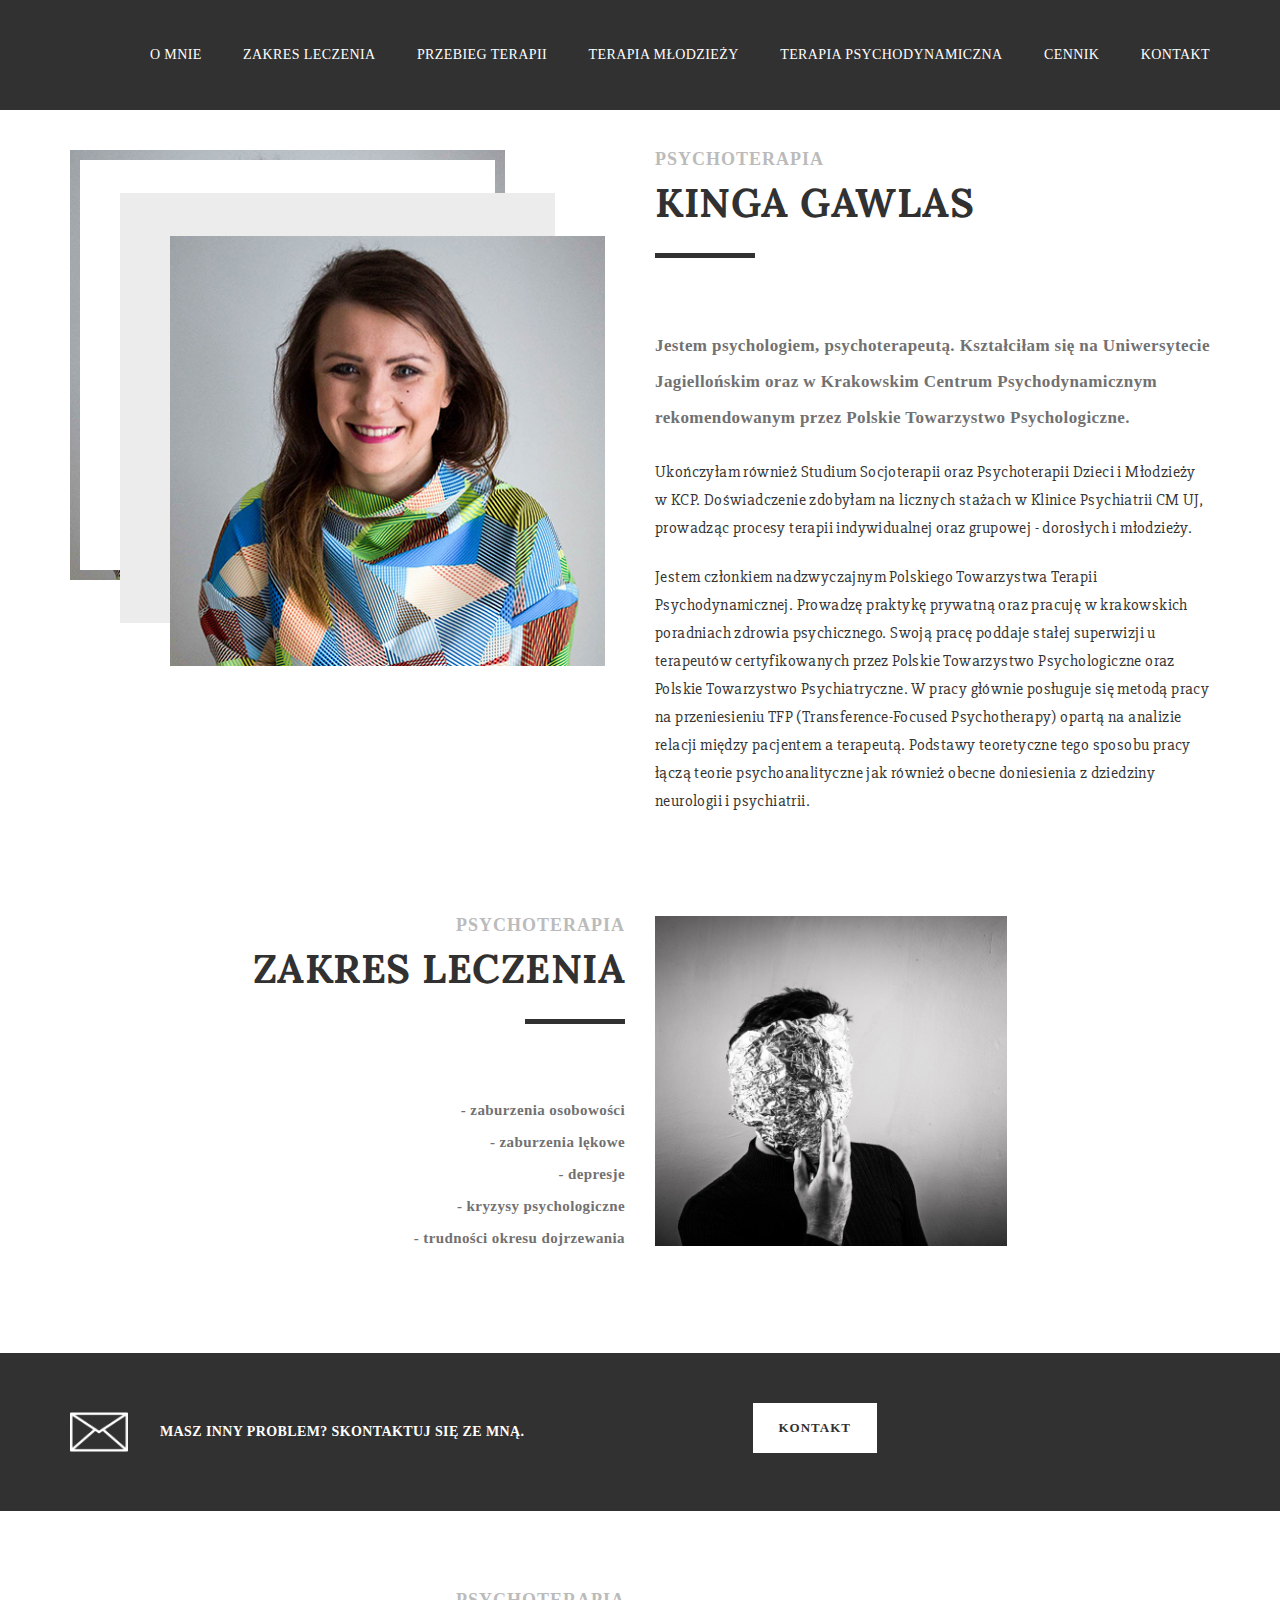
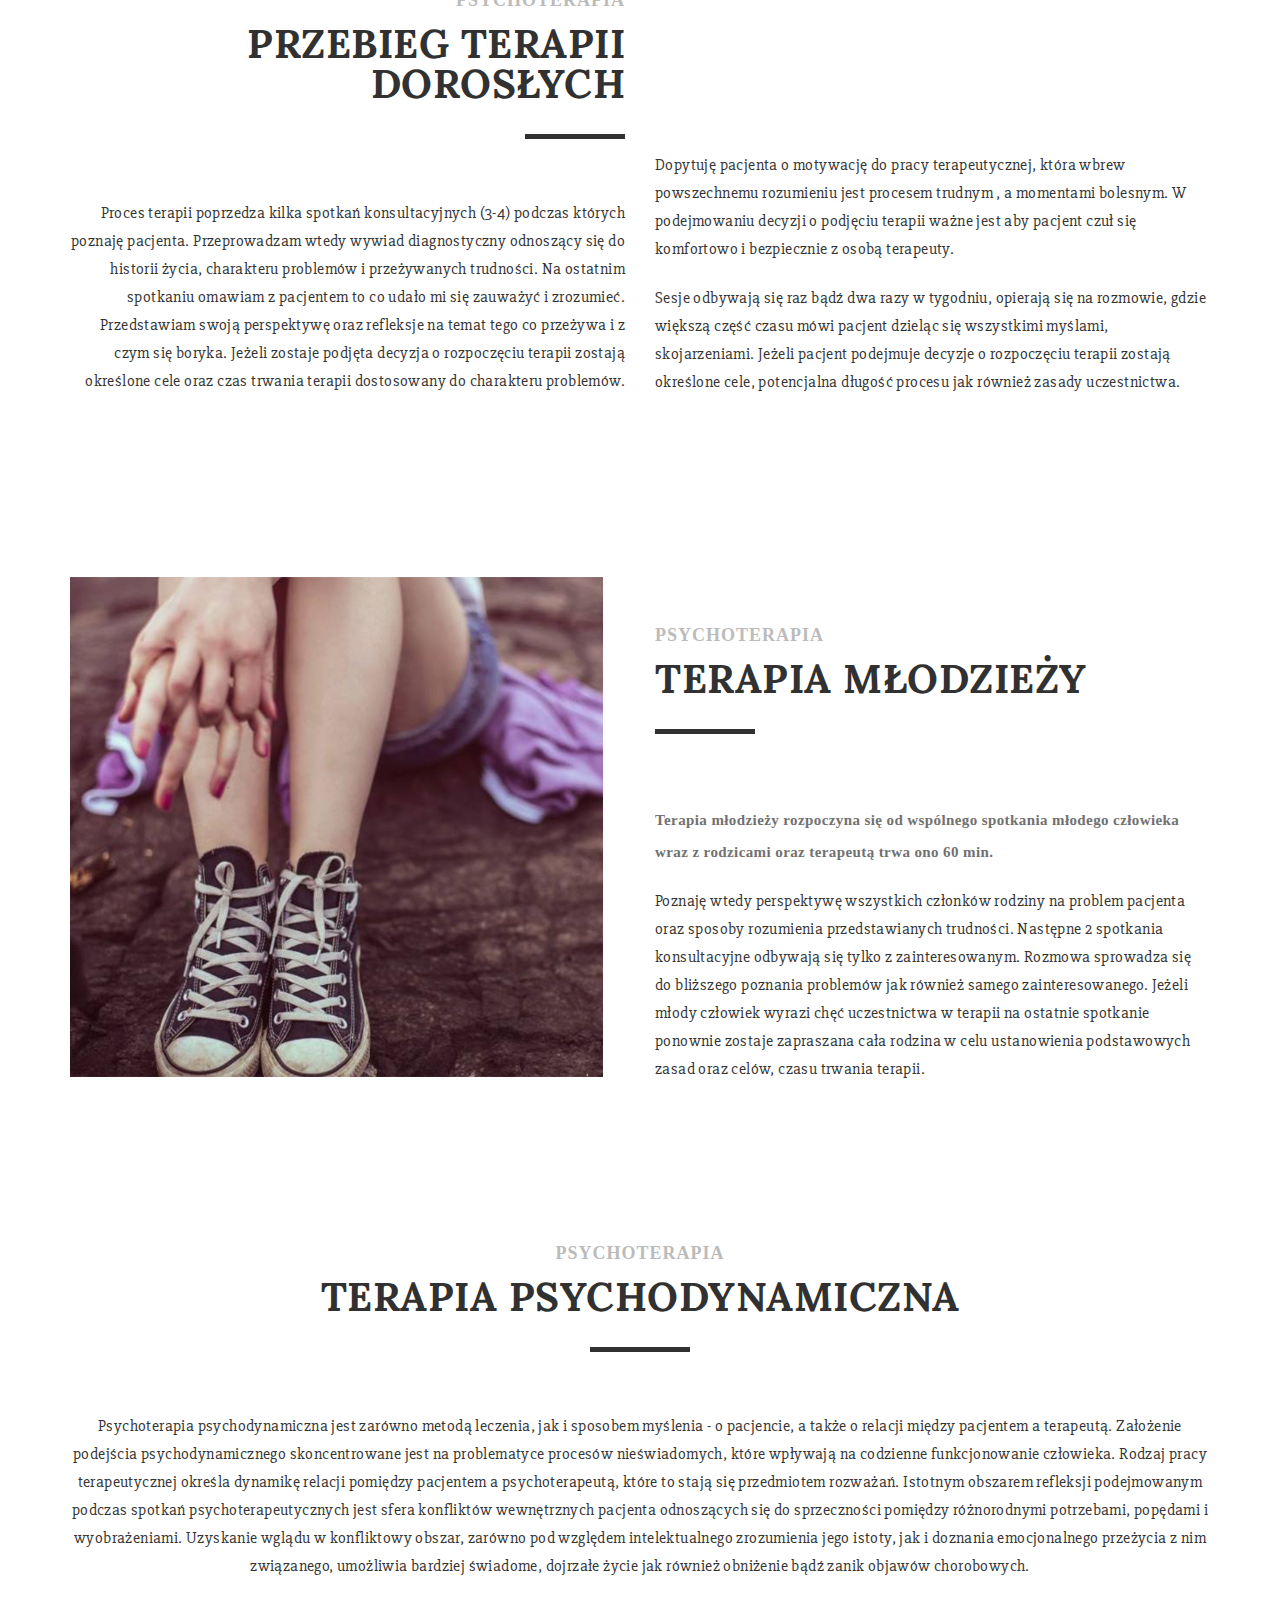
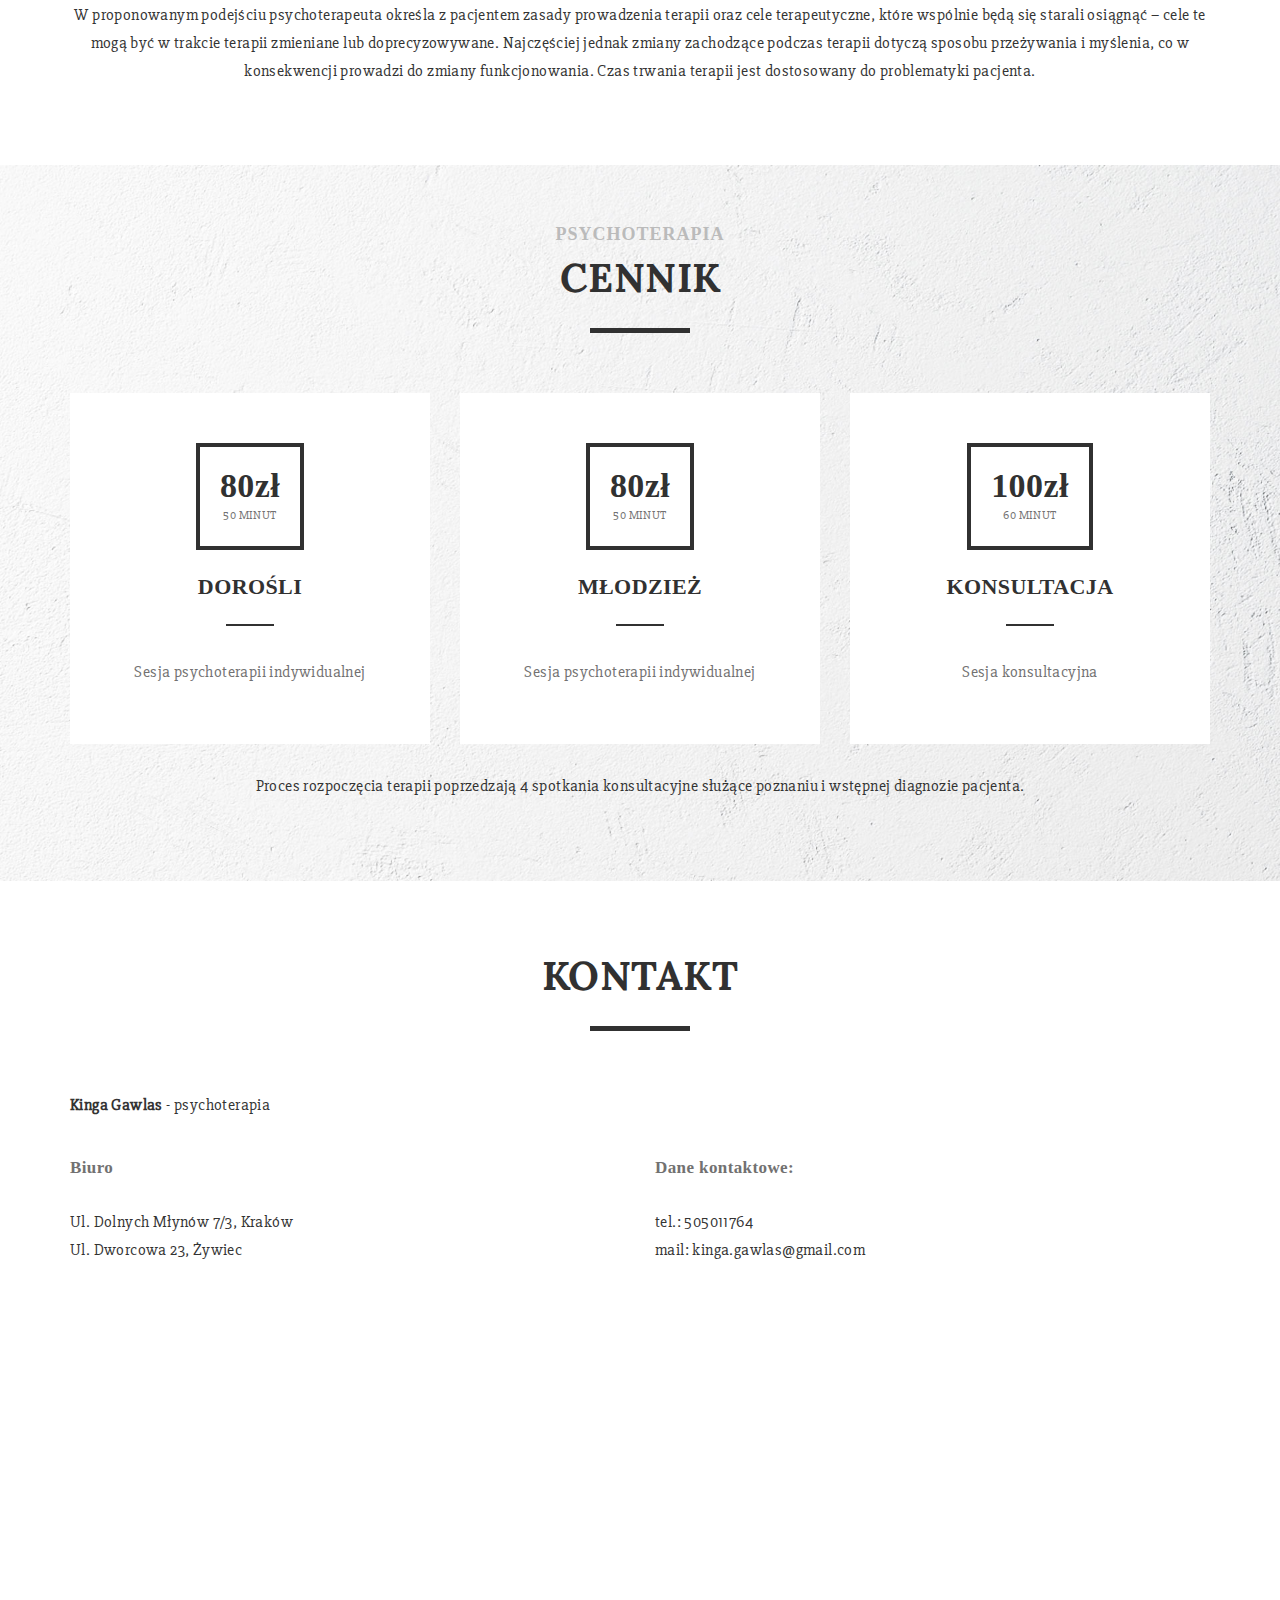
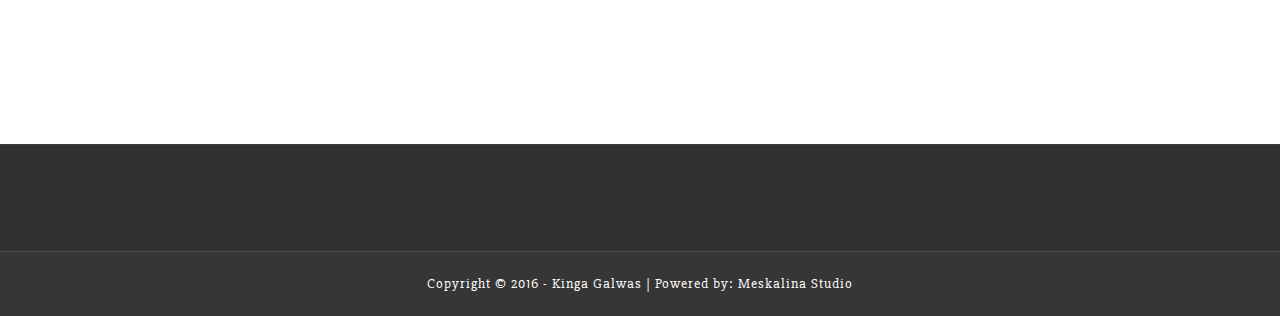
==== commit 2be897f2: "change address" ====
--- a/index.html
+++ b/index.html
@@ -492,19 +492,16 @@
 
 		<div class="container padding15x padding-no-bottom" id="kontakt">
 			<div class="row">
-				<div class="col-sm-6">
-					<div class="tt-el-imgbox">
-						<span class="imgbox-back"><img alt="Image" src="images/pages/img-elem-kontakt.jpg"></span>
-						<span class="imgbox-mid"><img alt="Image" src="images/pages/img-elem-kontakt.jpg"></span>
-						<span class="imgbox-front"><img alt="Image" src="images/pages/img-elem-kontakt.jpg"></span>
-					</div>
-				</div>
-				<div class="col-sm-6">
-					<div class="tt-el-heading">
+				<div class="col-sm-12">
+					<div class="tt-el-heading text-center">
 						<h5></h5>
 						<h2>Kontakt</h2>
 					</div>
-
+				</div>
+			</div>
+
+			<div class="row">
+				<div class="col-sm-12">
 					<p>
 						<strong>Kinga Gawlas</strong> - psychoterapia
 					</p>
@@ -512,17 +509,15 @@
 					<div class="row">
 						<div class="col-sm-6">
 							<h5>Biuro</h5>
-							<p>Ul. Wójtowska 3 pokój 29, Kraków<br>Ul. Dworcowa 23, Żywiec  </p>
-
-						<script type="text/javascript" src="http://www.webestools.com/google_map_gen.js?lati=50.077167&long=19.924258&zoom=15&width=235&height=200&mapType=normal&map_small=yes&marqueur=yes&info_bulle="></script></div>
+							<p>Ul. Dolnych Młynów 7/3, Kraków<br>Ul. Dworcowa 23, Żywiec  </p>
+							<iframe src="https://www.google.com/maps/embed?pb=!1m18!1m12!1m3!1d2561.1808082980697!2d19.92563731563949!3d50.064175423003235!2m3!1f0!2f0!3f0!3m2!1i1024!2i768!4f13.1!3m3!1m2!1s0x47165b099d705c29%3A0xf2b66027671aa179!2zRG9sbnljaCBNxYJ5bsOzdyA3LCAzMy0zMzIgS3Jha8Ozdw!5e0!3m2!1spl!2spl!4v1497179373803" width="400" height="300" frameborder="0" style="border:0" allowfullscreen></iframe>
+						</div>
 						<div class="col-sm-6">
 							<h5>Dane kontaktowe:</h5>
 							<p>tel.: 505011764<br>mail: kinga.gawlas@gmail.com</p>
-
-						<script type="text/javascript" src="http://www.webestools.com/google_map_gen.js?lati=49.6823976&long=19.1871995&zoom=15&width=235&height=200&mapType=normal&map_small=yes&marqueur=yes&info_bulle="></script></div>
-					</div>
-
-
+							<iframe src="https://www.google.com/maps/embed?pb=!1m18!1m12!1m3!1d20439.153236484963!2d19.16555304625584!3d49.680434126573104!2m3!1f0!2f0!3f0!3m2!1i1024!2i768!4f13.1!3m3!1m2!1s0x4714262386ae42bf%3A0x564e9060b99c643f!2sDworcowa+23%2C+34-300+%C5%BBywiec!5e0!3m2!1spl!2spl!4v1492972265356" width="400" height="300" frameborder="0" style="border:0" allowfullscreen></iframe>
+						</div>
+					</div>
 				</div>
 			</div>
 		</div>
@@ -573,7 +568,7 @@
 	  (i[r].q=i[r].q||[]).push(arguments)},i[r].l=1*new Date();a=s.createElement(o),
 	  m=s.getElementsByTagName(o)[0];a.async=1;a.src=g;m.parentNode.insertBefore(a,m)
 	  })(window,document,'script','//www.google-analytics.com/analytics.js','ga');
-	
+
 	  ga('create', 'UA-72857409-1', 'auto');
 	  ga('send', 'pageview');
 	</script>
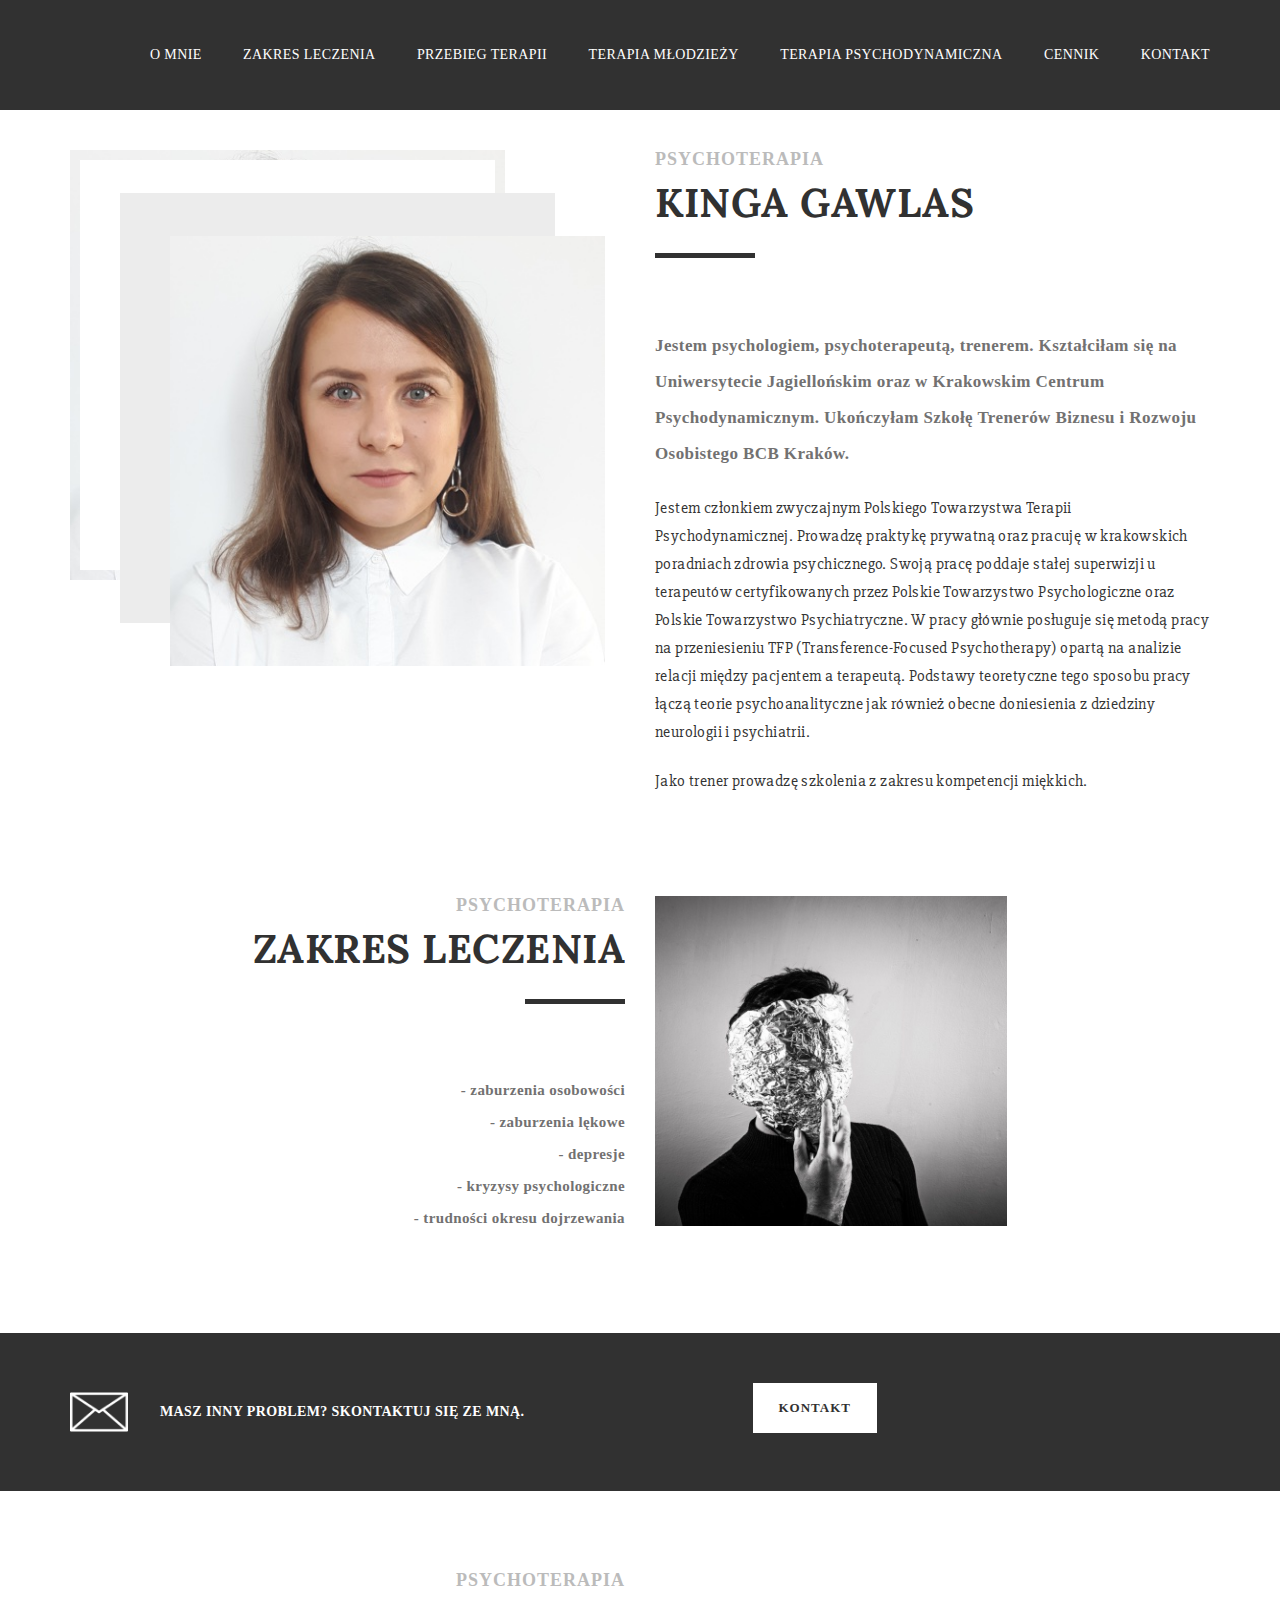
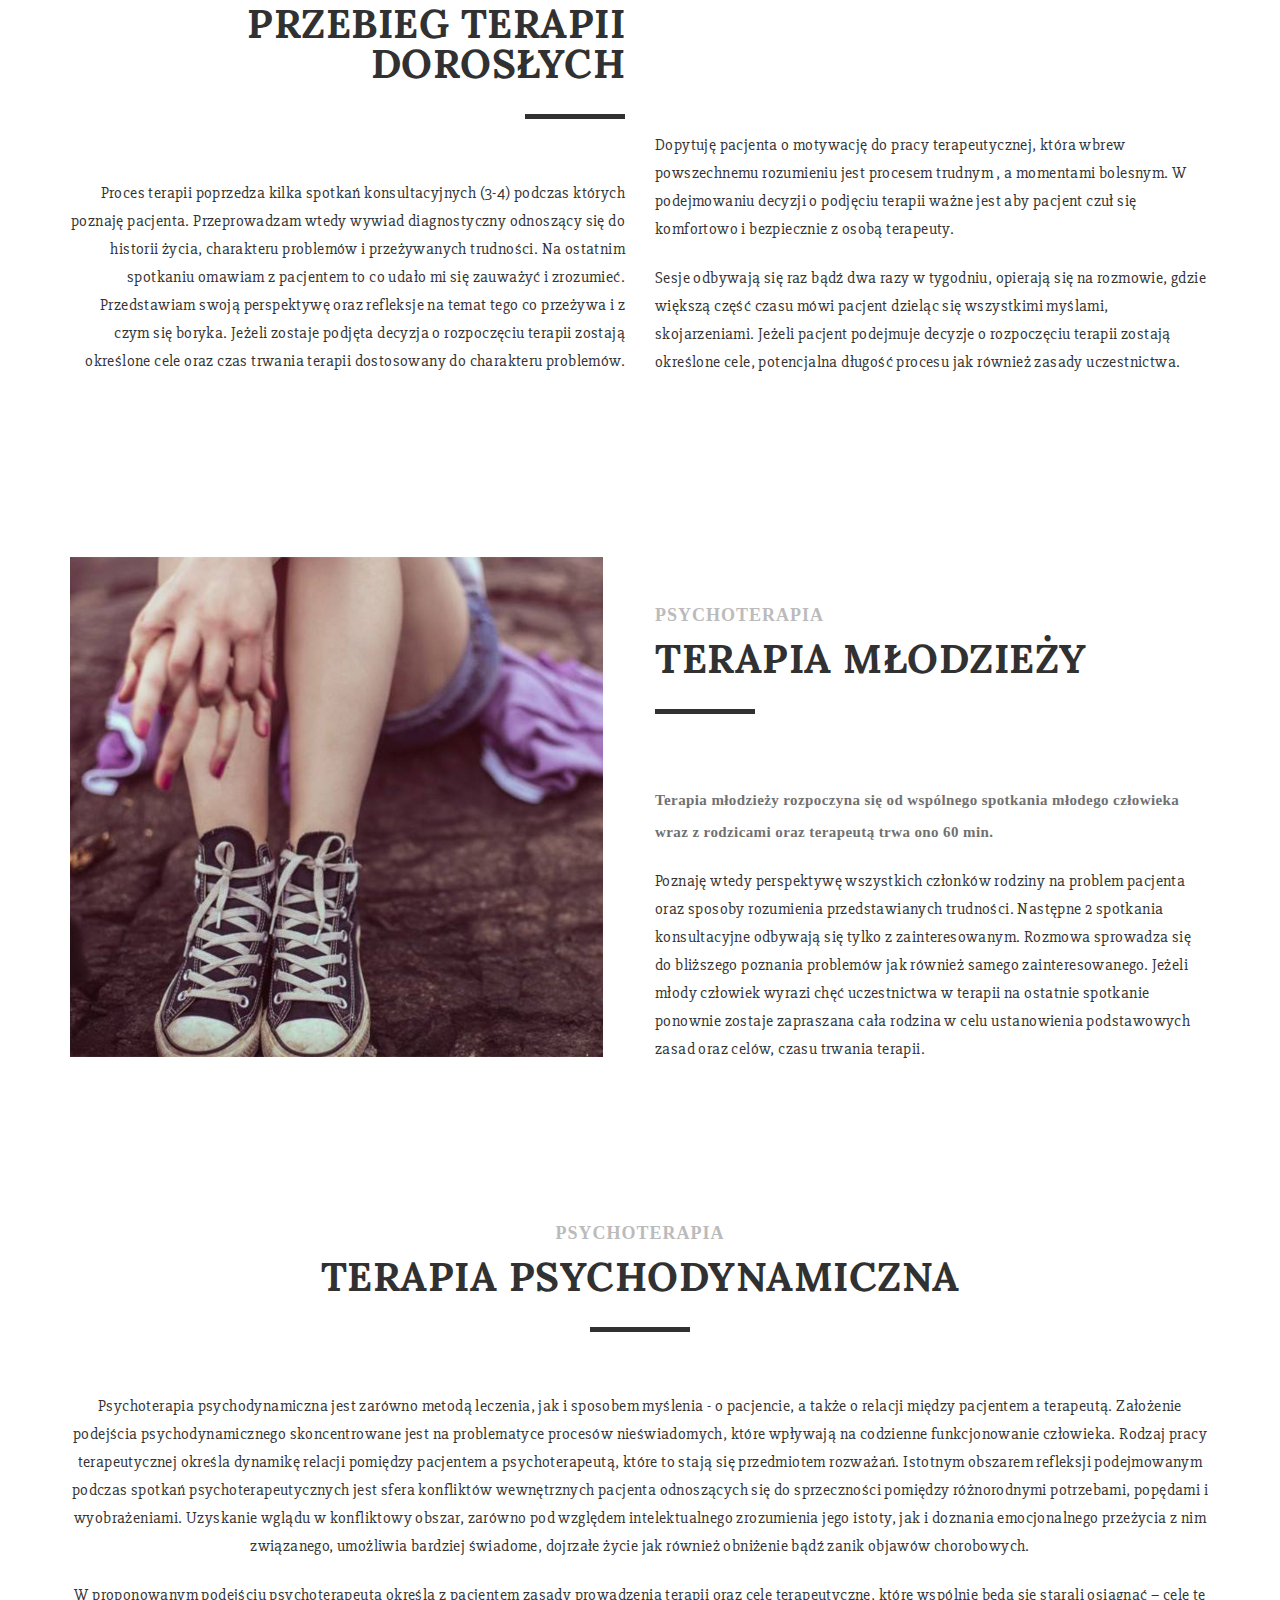
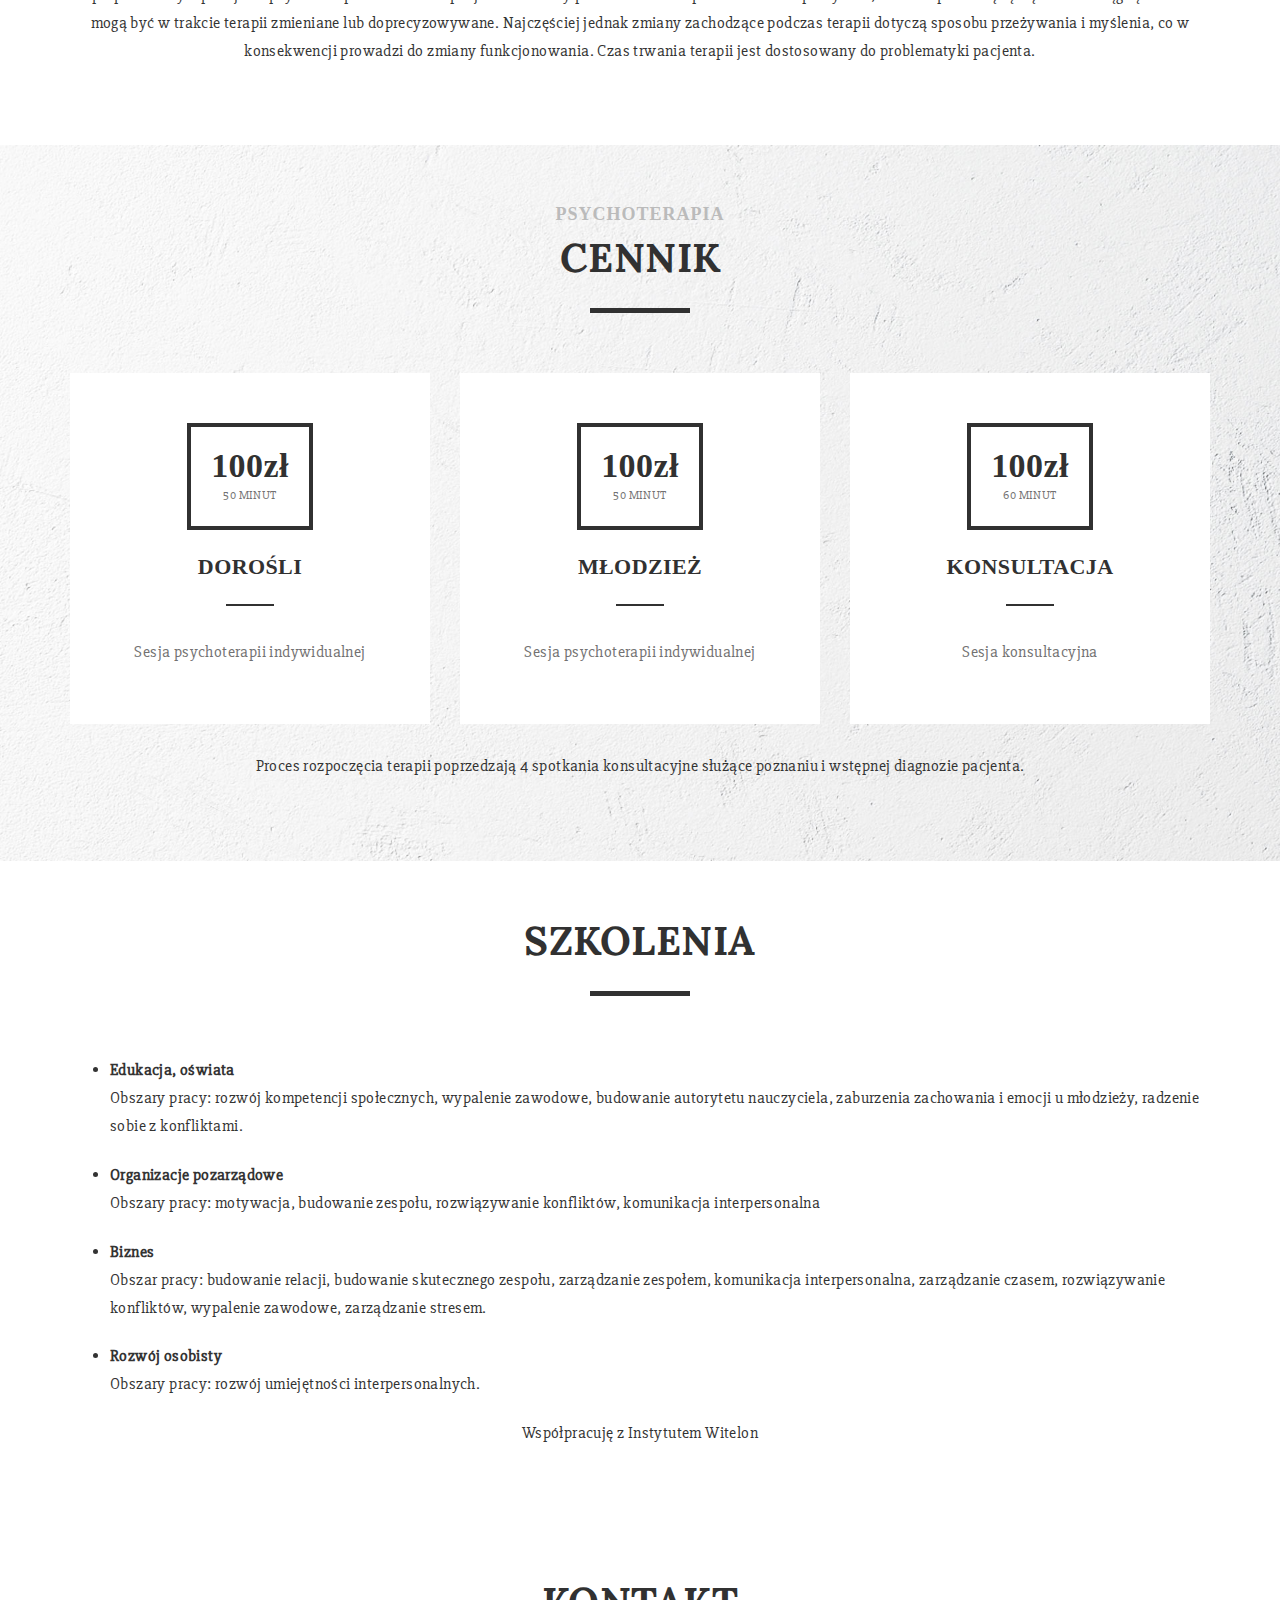
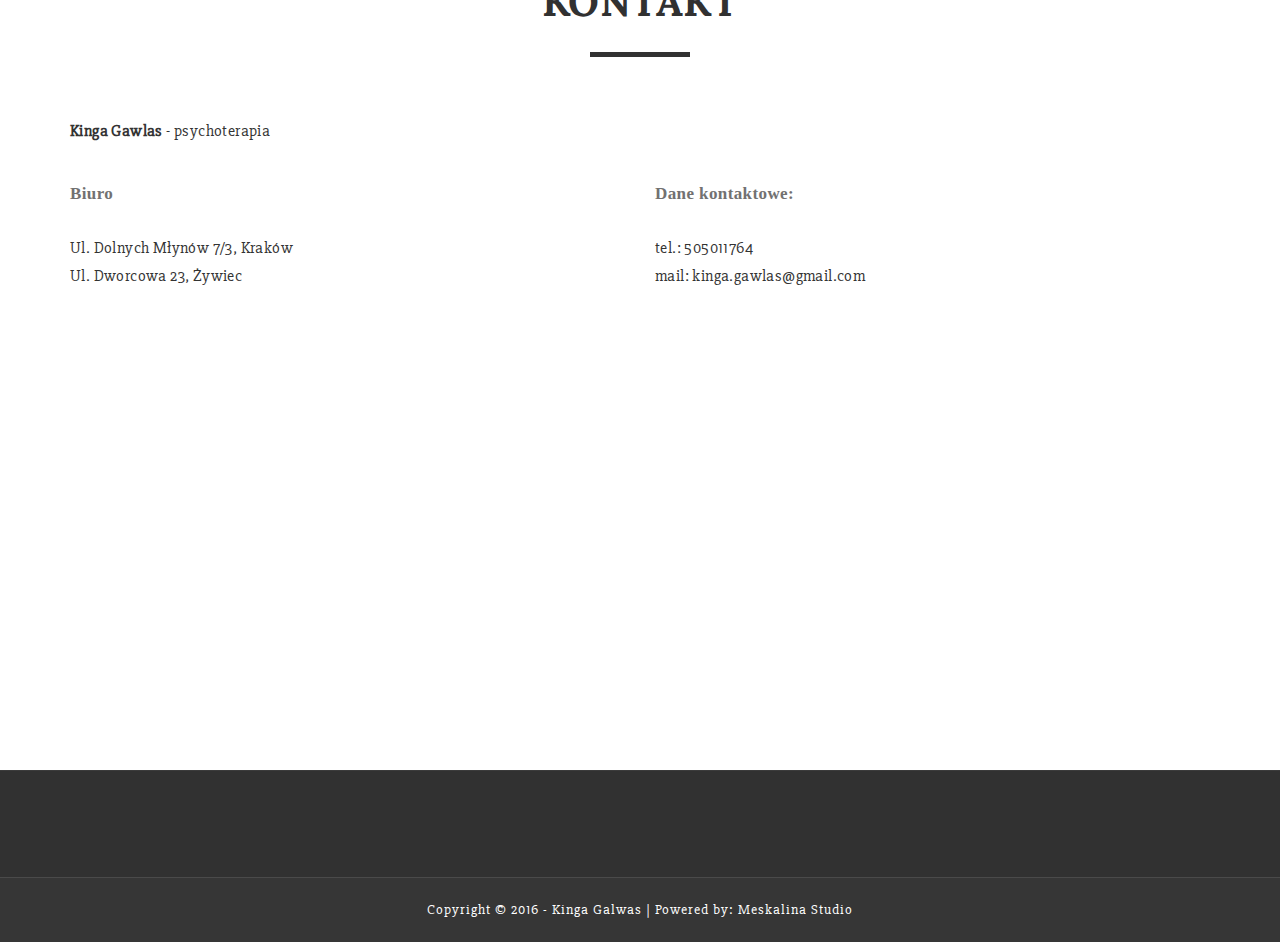
==== commit b562e38c: "zmiana zdjęcia, dodane szkolenia" ====
--- a/index.html
+++ b/index.html
@@ -88,9 +88,9 @@
 
 					<!-- Image Box -->
 					<div class="tt-el-imgbox">
-						<span class="imgbox-back"><img alt="Image" src="images/pages/img-elem.jpg"></span>
-						<span class="imgbox-mid"><img alt="Image" src="images/pages/img-elem.jpg"></span>
-						<span class="imgbox-front"><img alt="Image" src="images/pages/img-elem.jpg"></span>
+						<span class="imgbox-back"><img alt="Image" src="images/foto.jpg"></span>
+						<span class="imgbox-mid"><img alt="Image" src="images/foto.jpg"></span>
+						<span class="imgbox-front"><img alt="Image" src="images/foto.jpg"></span>
 					</div>
 					<!-- //Image Box -->
 
@@ -105,10 +105,11 @@
 					</div>
 					<!-- //Heading -->
 
-					<h5>Jestem psychologiem, psychoterapeutą. Kształciłam się na Uniwersytecie Jagiellońskim  oraz w Krakowskim Centrum Psychodynamicznym rekomendowanym przez Polskie Towarzystwo Psychologiczne. </h5>
-
-					<p>Ukończyłam również Studium Socjoterapii oraz Psychoterapii Dzieci i Młodzieży w KCP. Doświadczenie zdobyłam na licznych stażach w Klinice Psychiatrii CM UJ, prowadząc procesy terapii indywidualnej oraz grupowej - dorosłych i młodzieży. </p>
-					<p>Jestem członkiem nadzwyczajnym Polskiego Towarzystwa Terapii Psychodynamicznej. Prowadzę praktykę prywatną oraz pracuję w krakowskich poradniach zdrowia psychicznego. Swoją pracę poddaje stałej superwizji u terapeutów certyfikowanych przez Polskie Towarzystwo Psychologiczne oraz Polskie Towarzystwo Psychiatryczne. W pracy głównie posługuje się metodą pracy na przeniesieniu TFP (Transference-Focused Psychotherapy) opartą na analizie relacji między pacjentem a terapeutą. Podstawy teoretyczne tego sposobu pracy łączą teorie psychoanalityczne jak również obecne doniesienia z dziedziny neurologii i psychiatrii.</p>
+					<h5>Jestem psychologiem, psychoterapeutą, trenerem. Kształciłam się na Uniwersytecie Jagiellońskim oraz w Krakowskim Centrum Psychodynamicznym. Ukończyłam Szkołę Trenerów Biznesu i Rozwoju Osobistego BCB Kraków.</h5>
+
+					<p>Jestem członkiem zwyczajnym Polskiego Towarzystwa Terapii Psychodynamicznej. Prowadzę praktykę prywatną oraz pracuję w krakowskich poradniach zdrowia psychicznego. Swoją pracę poddaje stałej superwizji u terapeutów certyfikowanych przez Polskie Towarzystwo Psychologiczne oraz Polskie Towarzystwo Psychiatryczne. W pracy głównie posługuje się metodą pracy na przeniesieniu TFP (Transference-Focused Psychotherapy) opartą na analizie relacji między pacjentem a terapeutą. Podstawy teoretyczne tego sposobu pracy łączą teorie psychoanalityczne jak również obecne doniesienia z dziedziny neurologii i psychiatrii.</p>
+
+					<p>Jako trener prowadzę szkolenia z zakresu kompetencji miękkich.</p>
 
 					</div>
 			</div>
@@ -381,7 +382,7 @@
 						<div class="tt-el-pricing">
 							<div class="entry-wrap">
 								<div class="entry-price">
-									<span class="entry-number">80zł</span>
+									<span class="entry-number">100zł</span>
 									<span class="entry-desc">50 minut</span>
 								</div>
 								<h3 class="entry-title">dorośli</h3>
@@ -398,7 +399,7 @@
 						<div class="tt-el-pricing ">
 							<div class="entry-wrap">
 								<div class="entry-price">
-									<span class="entry-number">80zł</span>
+									<span class="entry-number">100zł</span>
 									<span class="entry-desc">50 minut</span>
 								</div>
 								<h3 class="entry-title">młodzież</h3>
@@ -437,7 +438,43 @@
 			</div>
 		</div>
 
-
+		<div class="container padding15x">
+			<div class="row">
+				<div class="col-sm-12">
+					<div class="tt-el-heading text-center">
+						<h2>Szkolenia</h2>
+					</div>
+				</div>
+			</div>
+			<div class="row">
+				<div class="col-sm-12">
+					<ul>
+						<li>
+							<p><strong>Edukacja, oświata</strong><br/>
+							Obszary pracy: rozwój kompetencji społecznych, wypalenie zawodowe, budowanie autorytetu nauczyciela, zaburzenia zachowania i emocji u młodzieży, radzenie sobie z konfliktami.
+							</p>
+						</li>
+						<li>
+							<p><strong>Organizacje pozarządowe</strong><br/>
+							Obszary pracy: motywacja, budowanie zespołu, rozwiązywanie konfliktów, komunikacja interpersonalna
+							</p>
+						</li>
+						<li>
+							<p><strong>Biznes</strong><br/>
+							Obszar pracy: budowanie relacji, budowanie skutecznego zespołu, zarządzanie zespołem, komunikacja interpersonalna, zarządzanie czasem, rozwiązywanie konfliktów, wypalenie zawodowe, zarządzanie stresem.
+							</p>
+						</li>
+						<li>
+							<p><strong>Rozwój osobisty</strong><br/>
+							Obszary pracy: rozwój umiejętności interpersonalnych.
+							</p>
+						</li>
+					</ul>
+
+					<div class="wspolpraca">Współpracuję z <a href="http://instytut-witelon.pl/">Instytutem Witelon</a></div>
+				</div>
+			</div>
+		</div>
 
 <!-- JEŻELI BĘDZIE POTRZEBA TUTAJ MOŻNA WSTAWIĆ FEEDBACK OD PACJENTÓW
 
--- a/style.css
+++ b/style.css
@@ -3204,3 +3204,8 @@
 .m-90{
   margin-top: -90px;
 }
+
+
+.wspolpraca {
+  text-align: center;
+}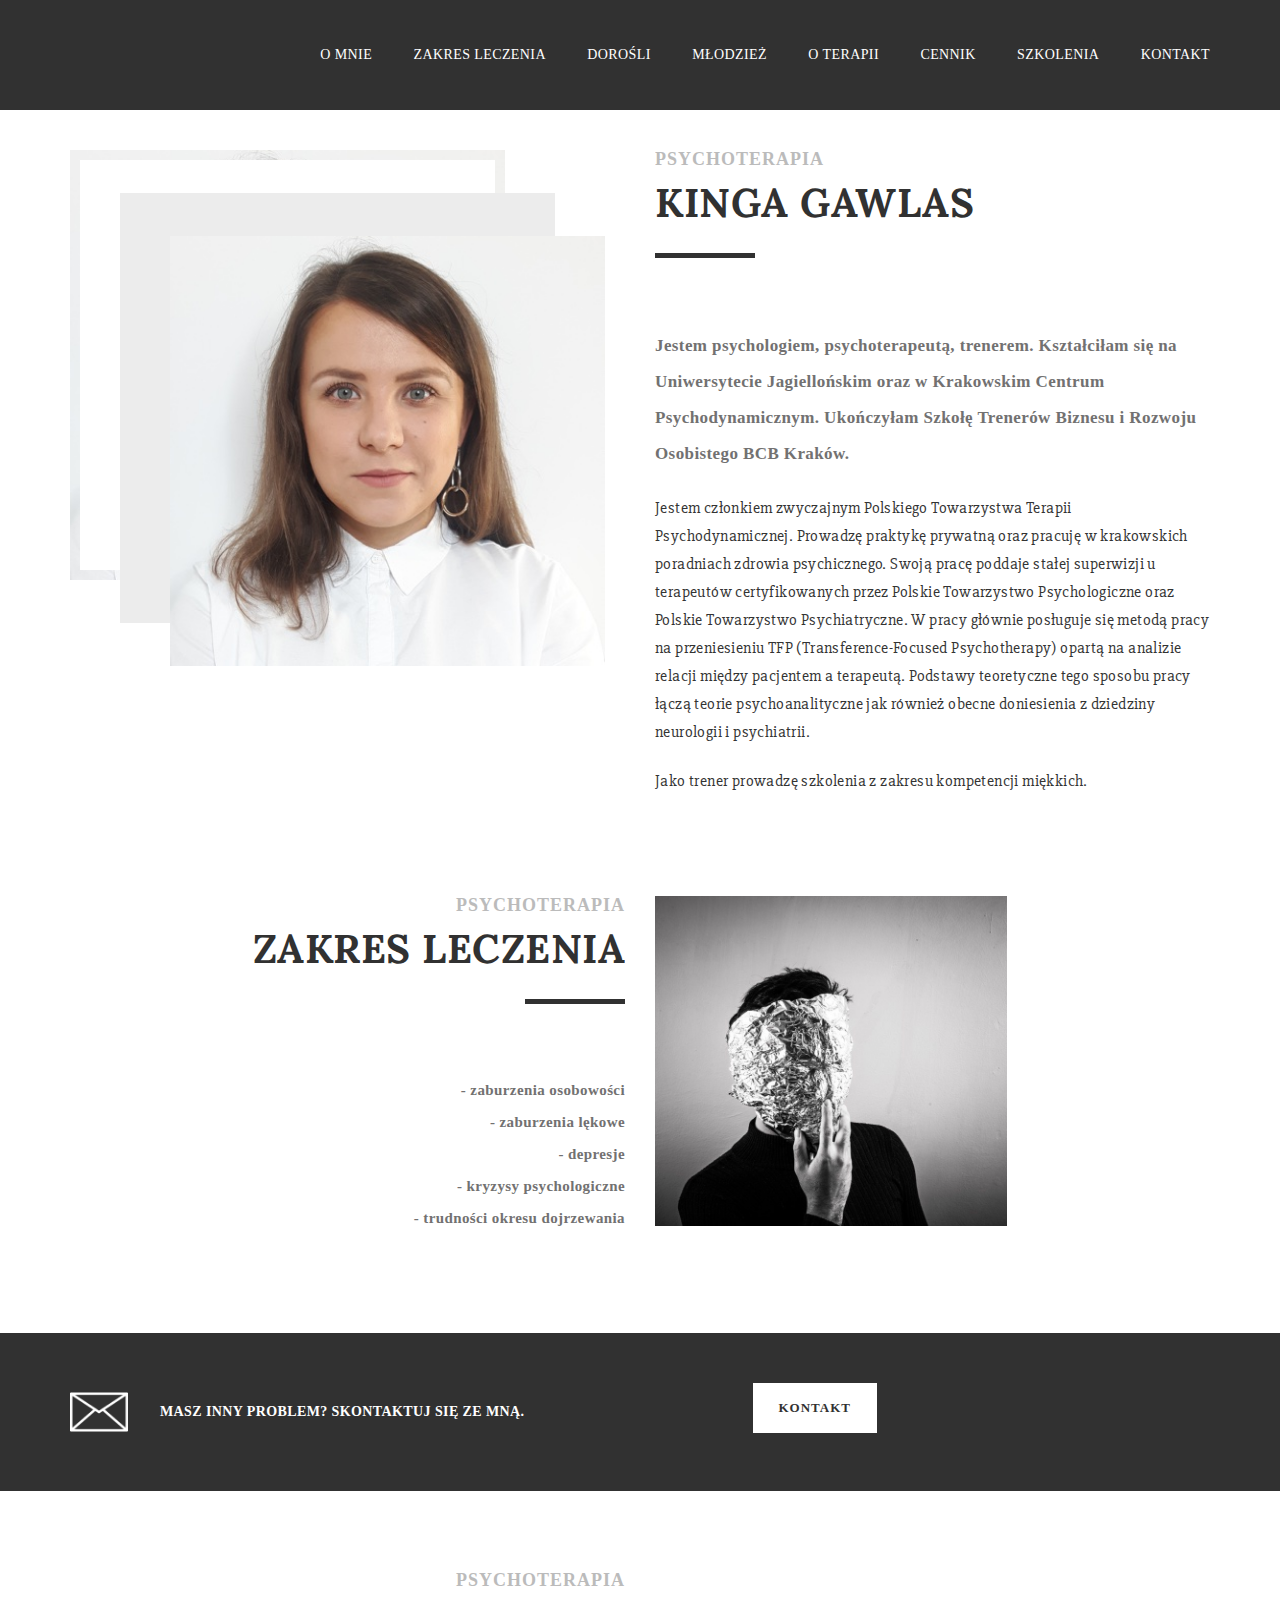
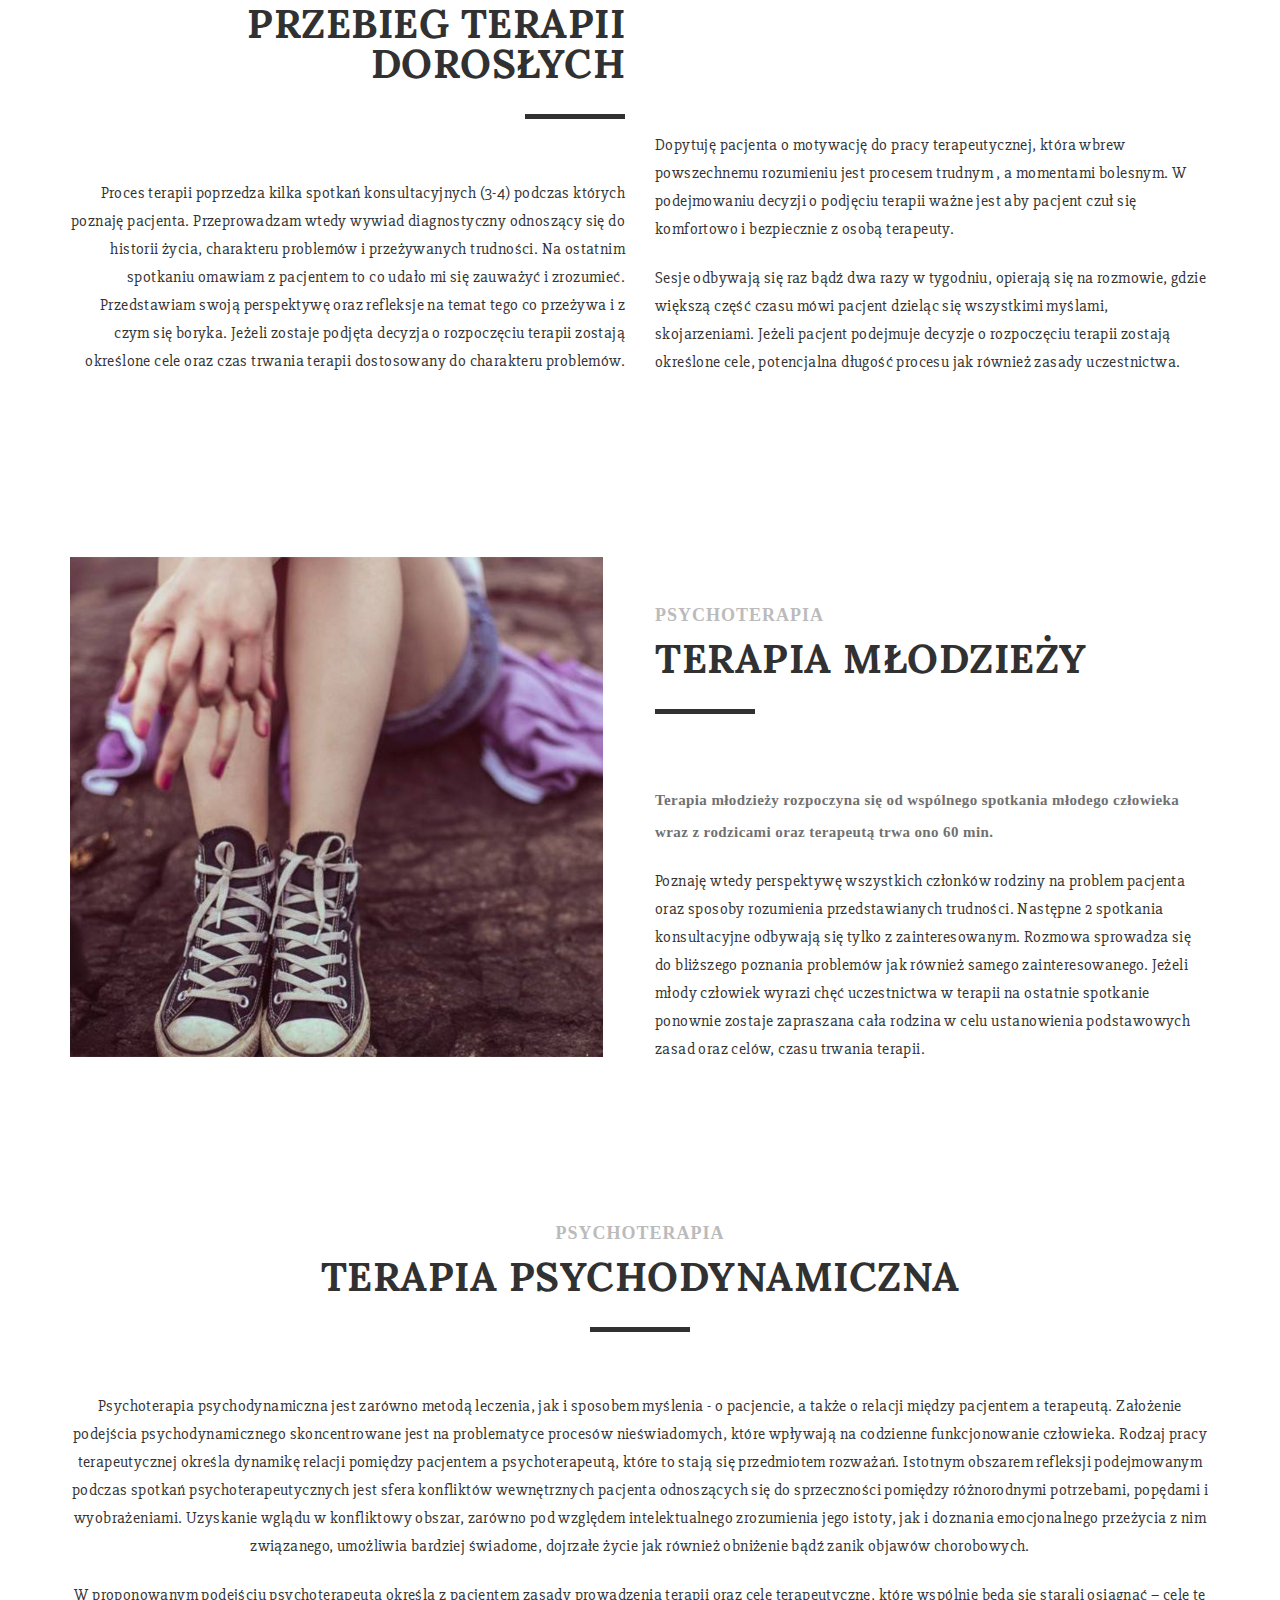
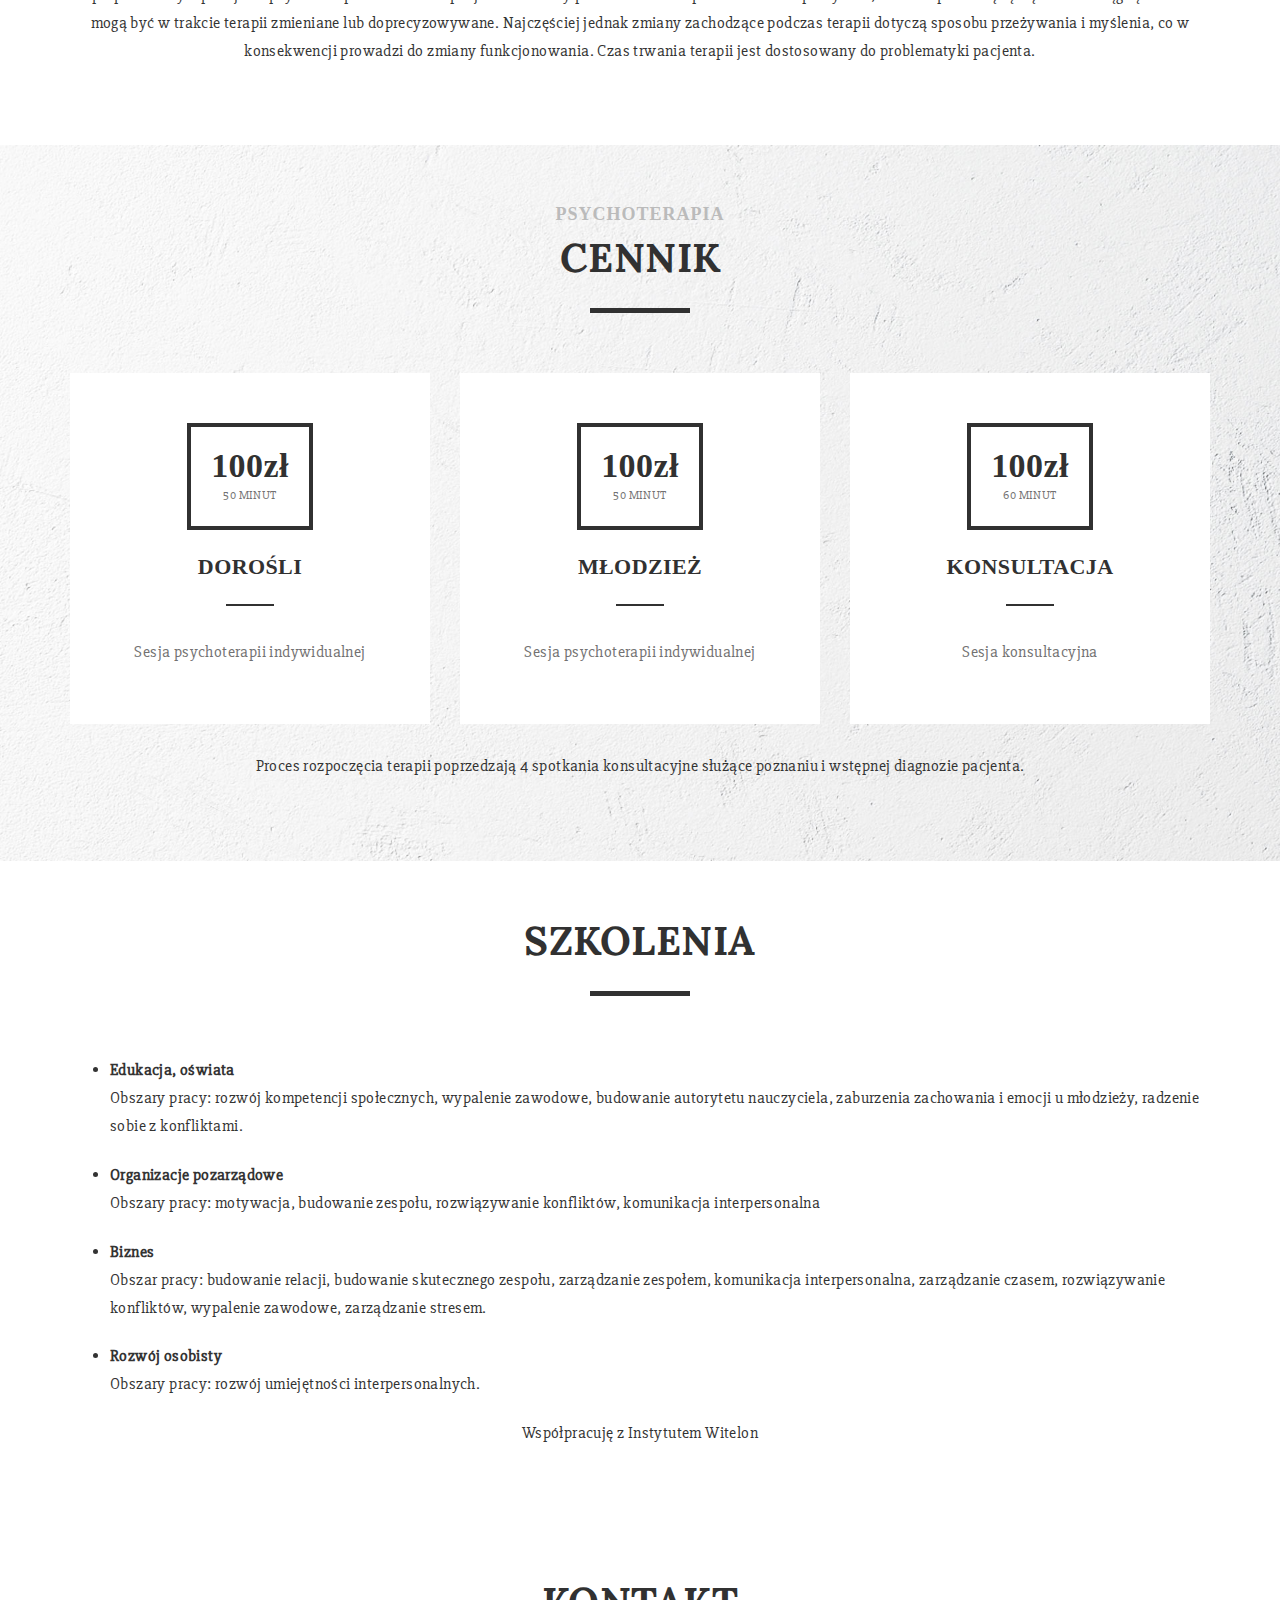
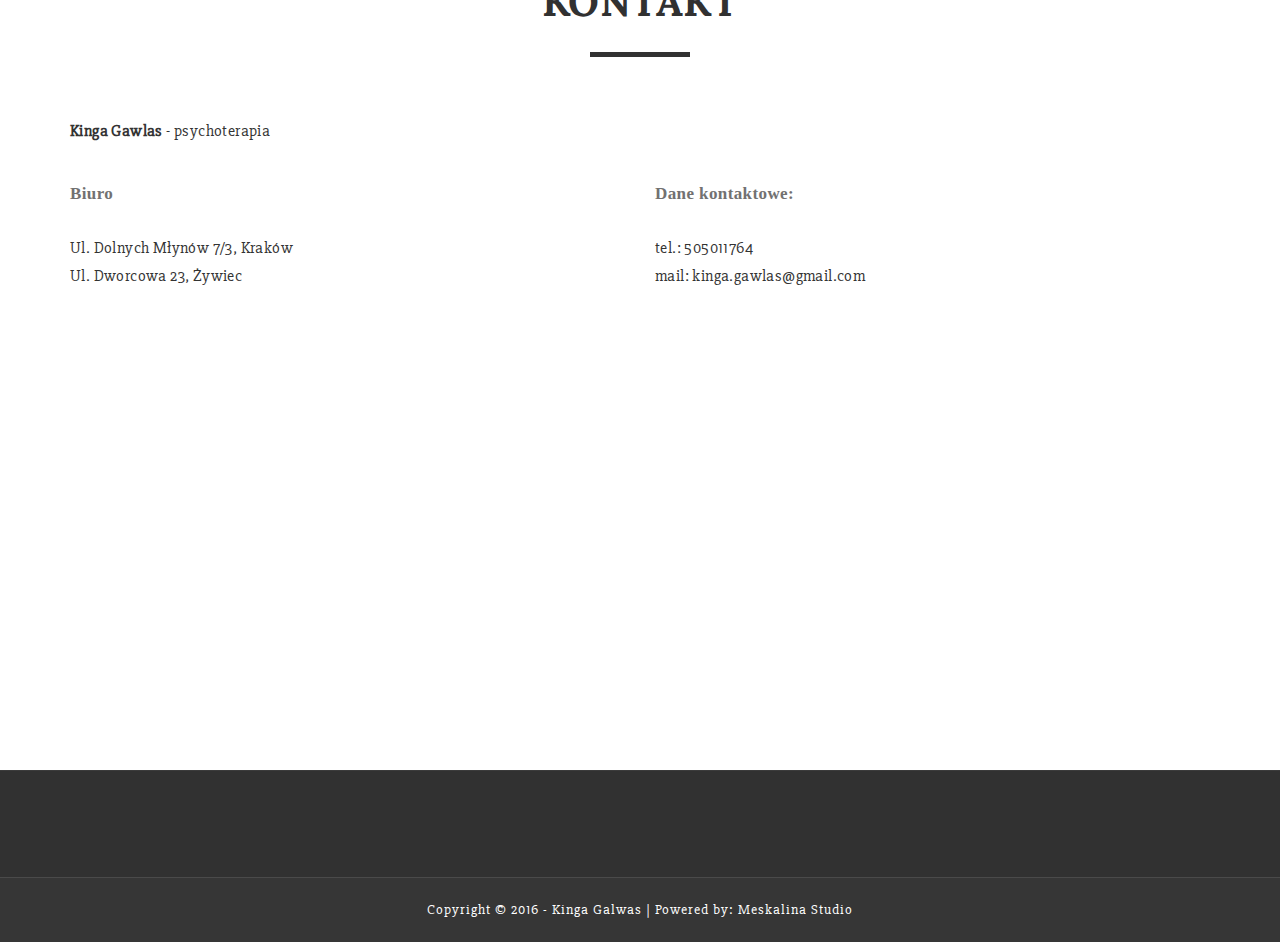
==== commit f63c1c4e: "skrócone linki w nawigacji" ====
--- a/index.html
+++ b/index.html
@@ -56,10 +56,11 @@
 						<ul>
 							<li><a href="#omnie">O mnie</a></li>
 							<li><a href="#zakres-leczenia">Zakres leczenia</a></li>
-							<li><a href="#przebieg-terapii">Przebieg terapii</a></li>
-							<li><a href="#terapia-mlodziezy">Terapia Młodzieży</a></li>
-							<li><a href="#terapia-psychodynamiczna">Terapia psychodynamiczna</a></li>
+							<li><a href="#przebieg-terapii">Dorośli</a></li>
+							<li><a href="#terapia-mlodziezy">Młodzież</a></li>
+							<li><a href="#terapia-psychodynamiczna">O Terapii</a></li>
 							<li><a href="#cennik">Cennik</a></li>
+							<li><a href="#szkolenia">Szkolenia</a></li>
 							<li><a href="#kontakt">Kontakt</a></li>
 						</ul>
 					</nav>
@@ -438,7 +439,7 @@
 			</div>
 		</div>
 
-		<div class="container padding15x">
+		<div class="container padding15x" id="szkolenia">
 			<div class="row">
 				<div class="col-sm-12">
 					<div class="tt-el-heading text-center">
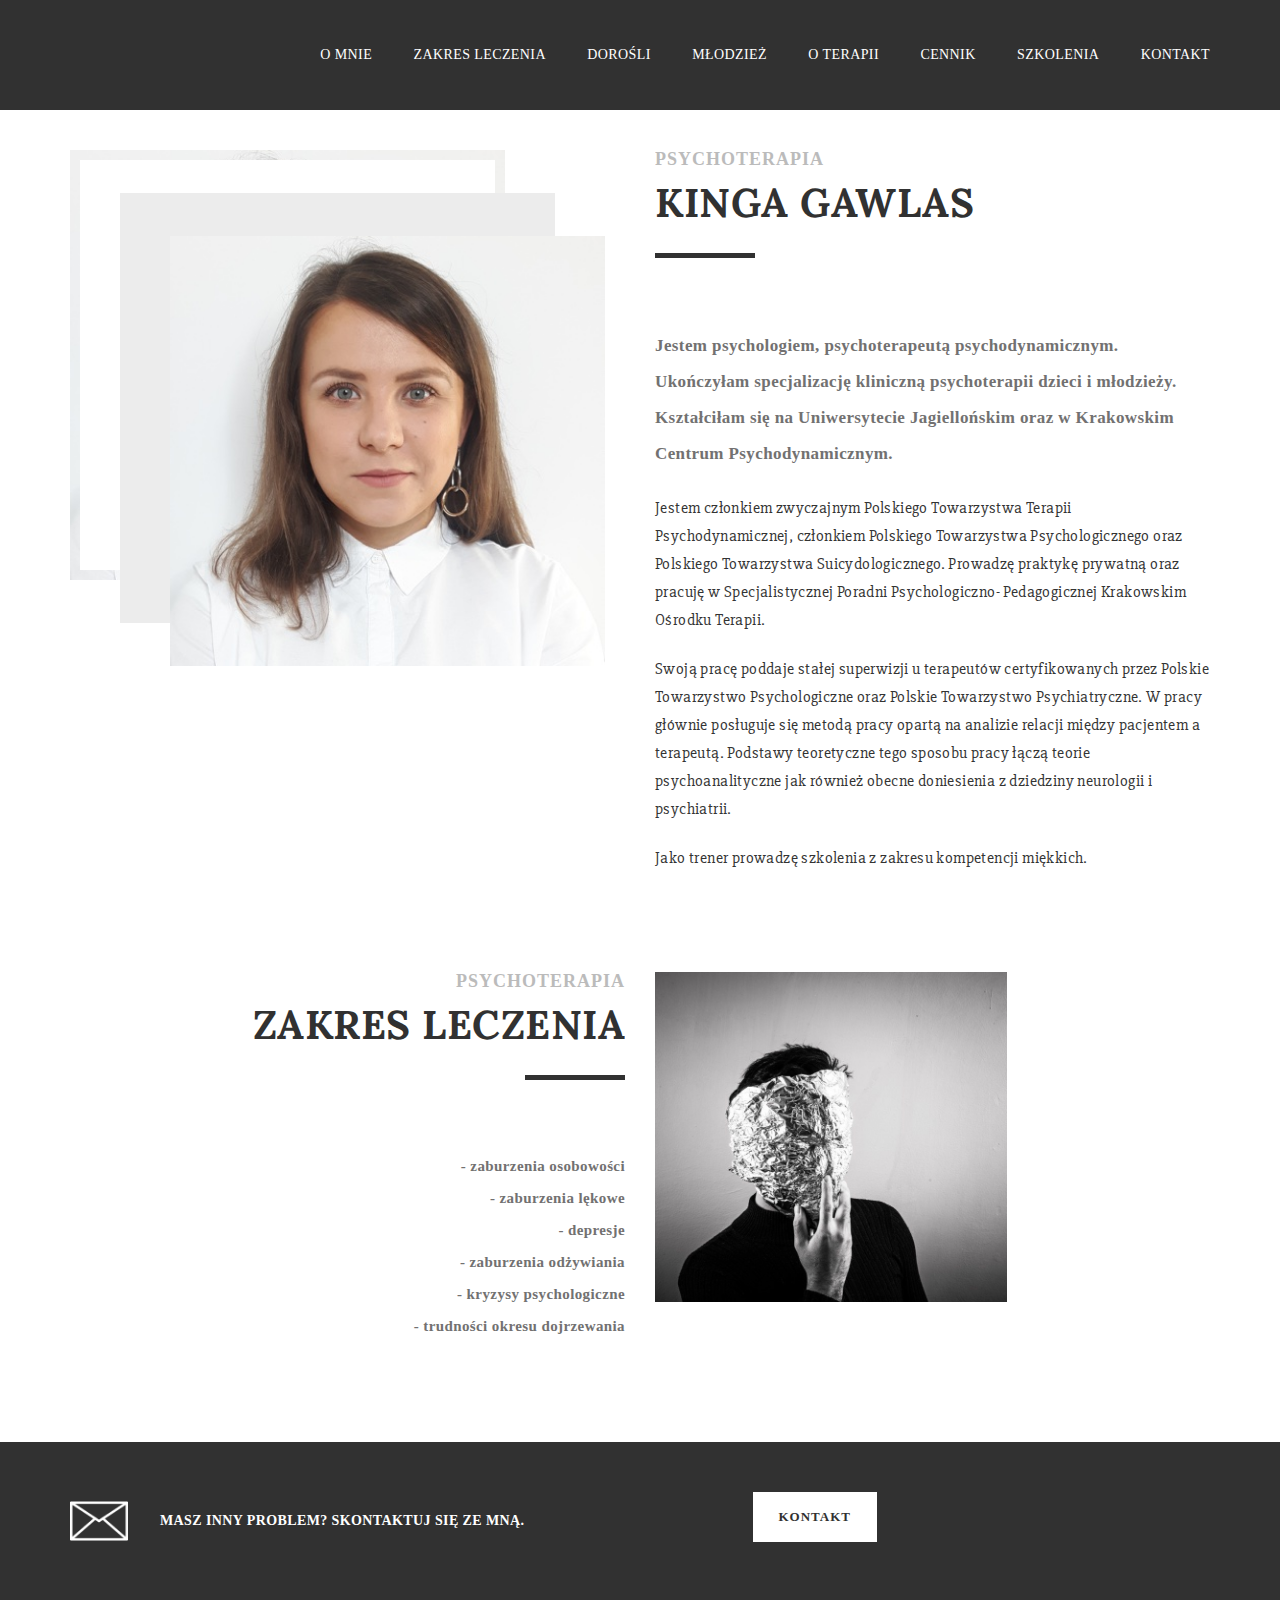
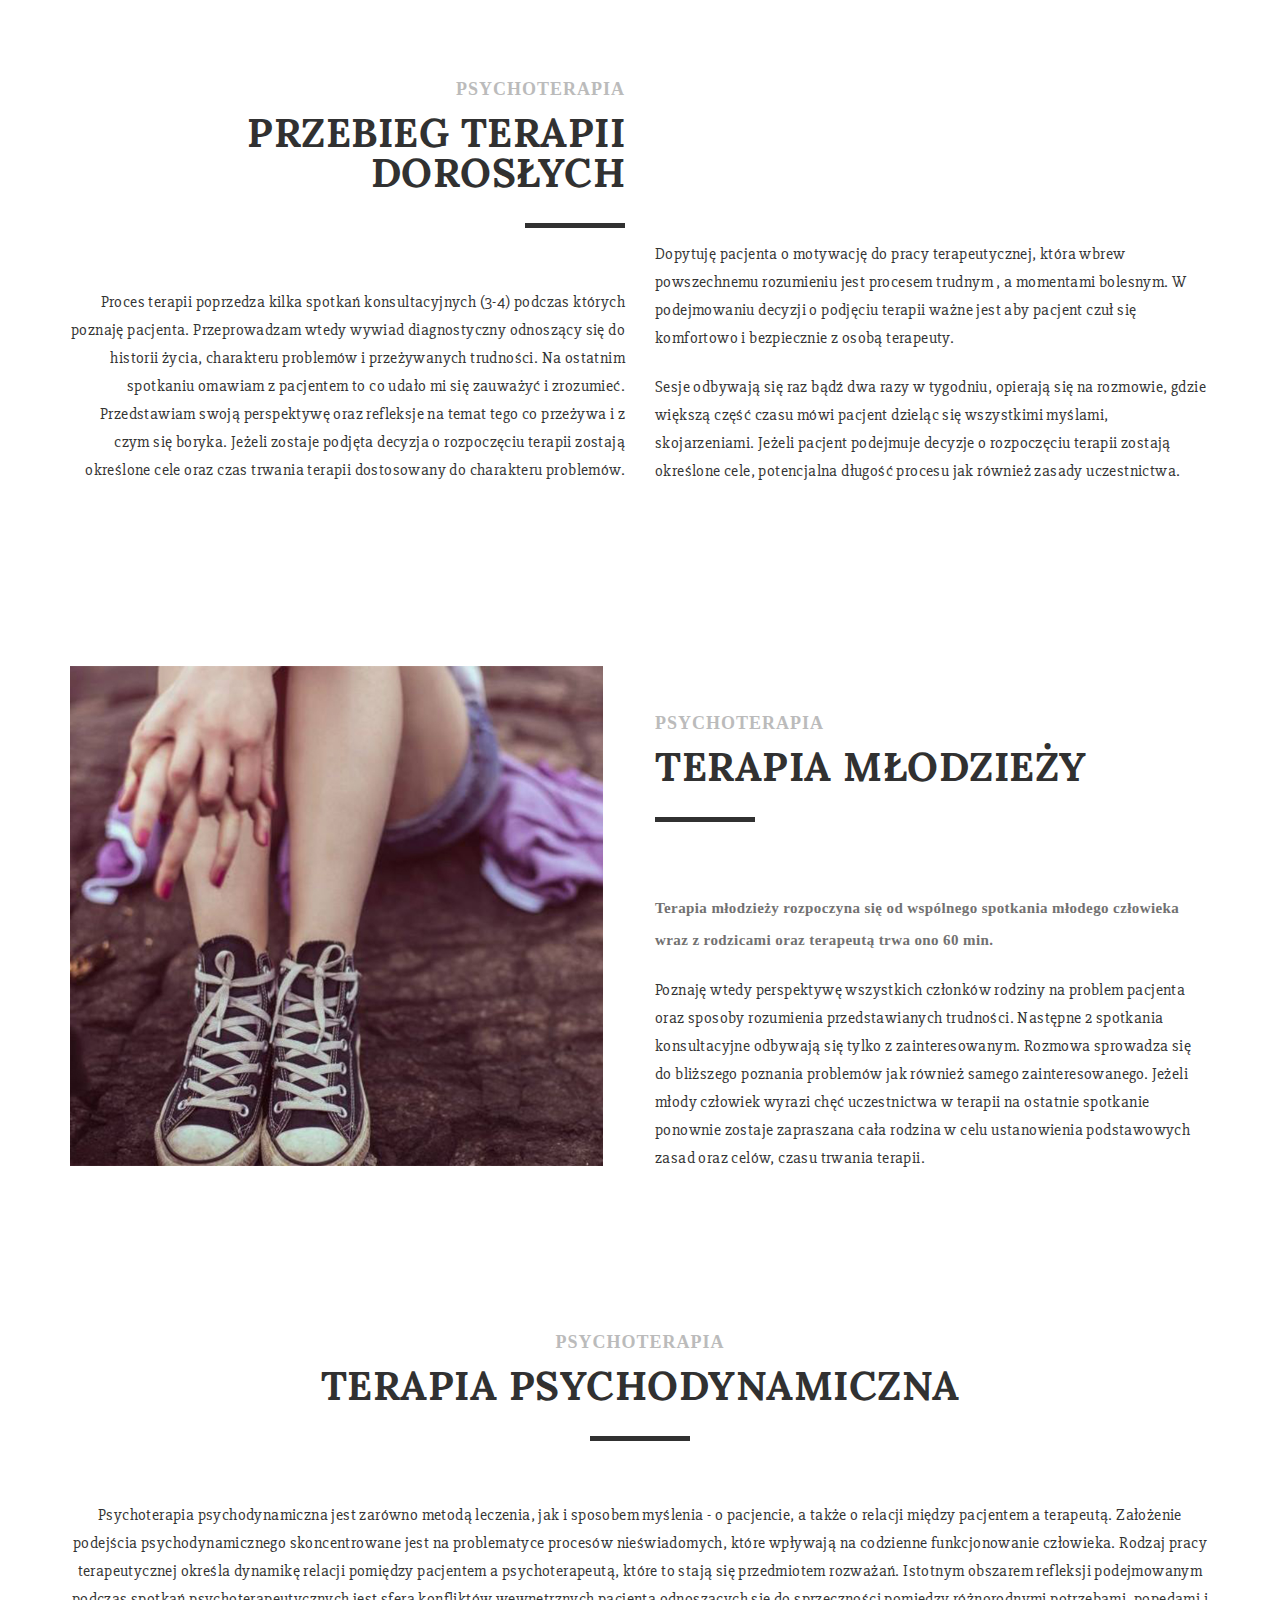
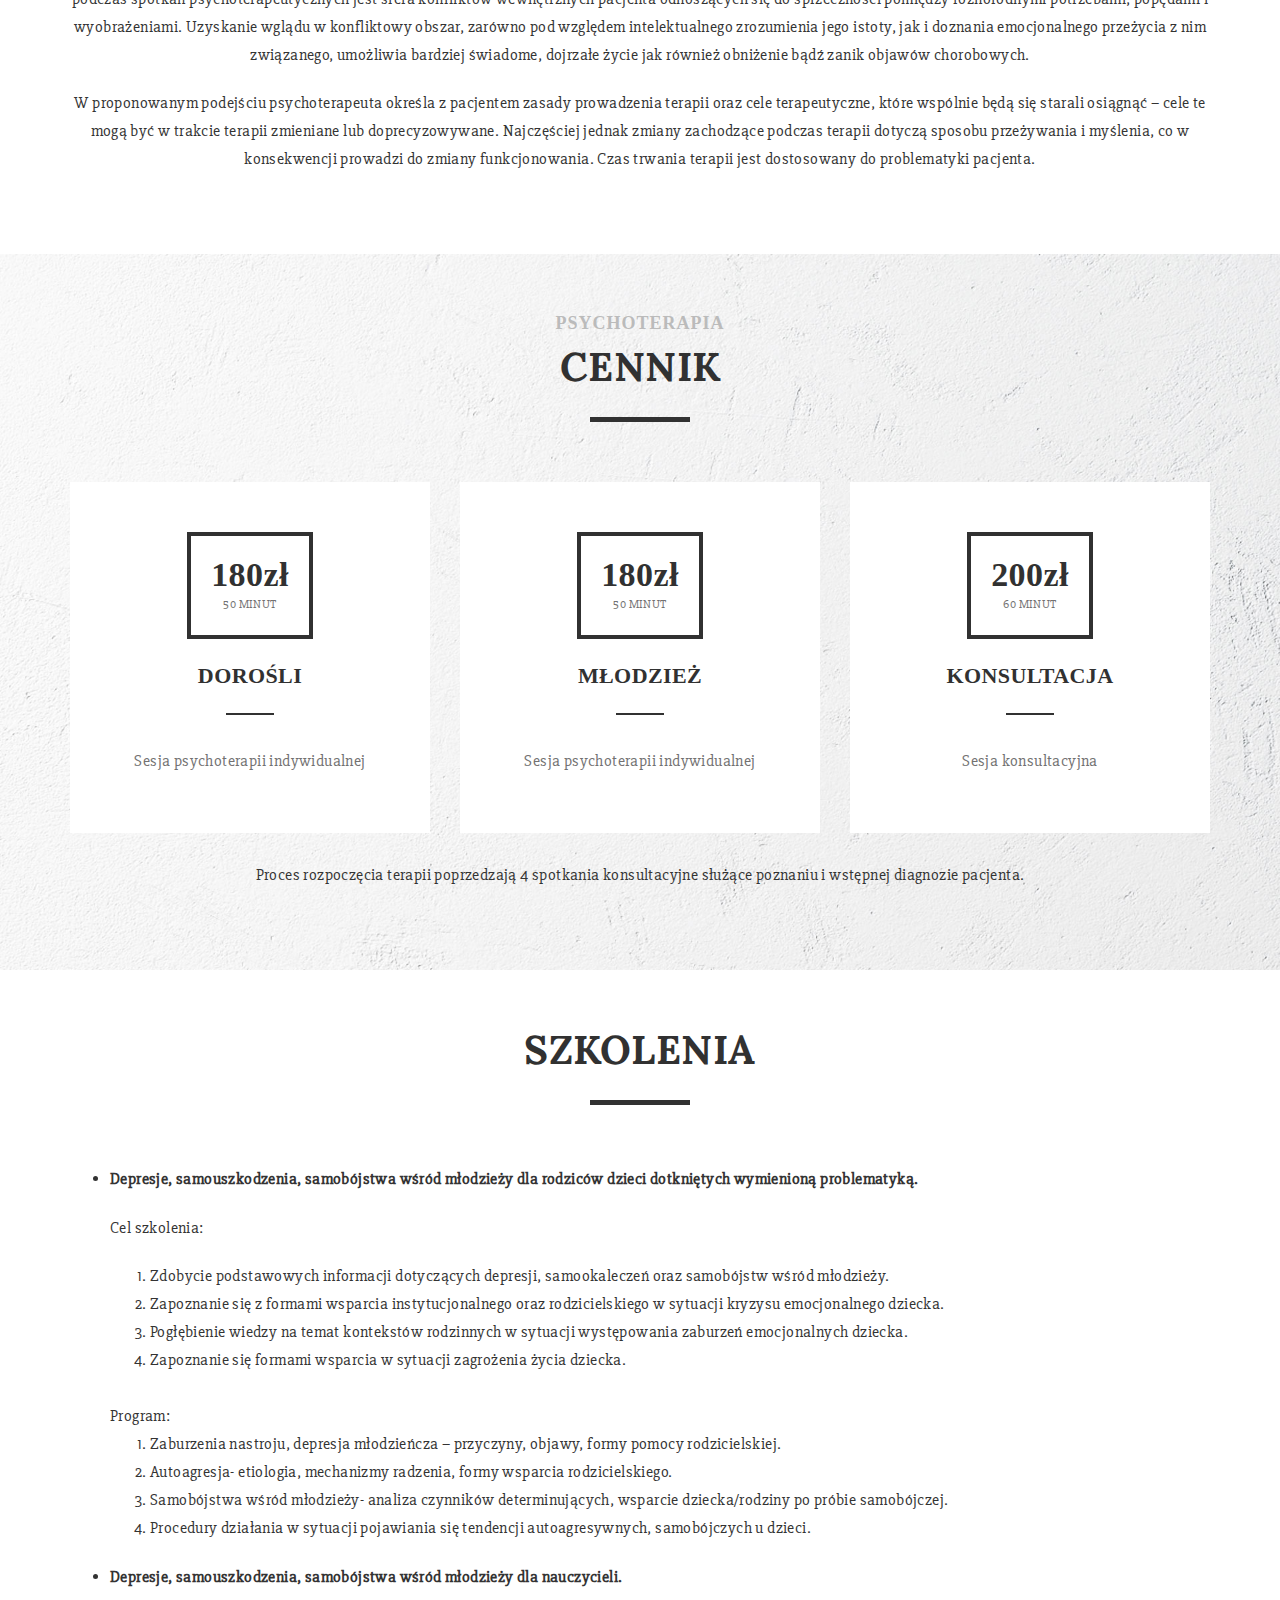
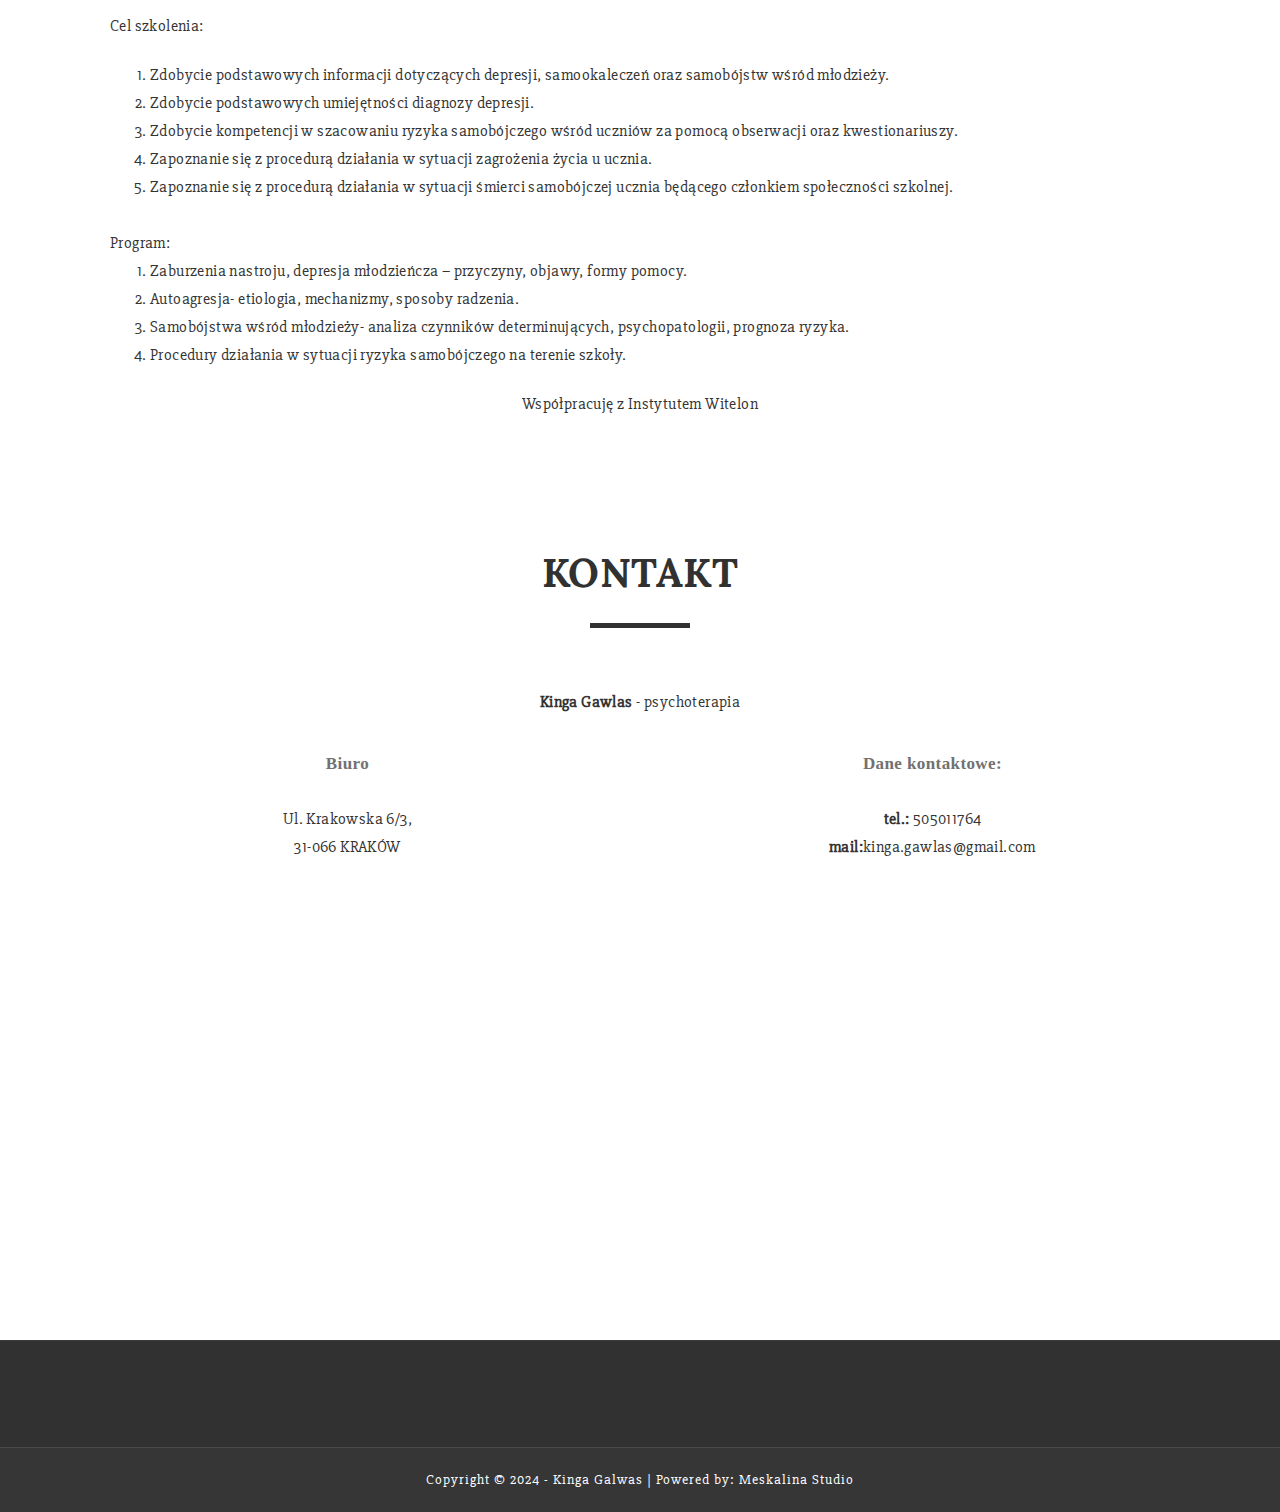
==== commit b3190dd2: "Update index.html" ====
--- a/index.html
+++ b/index.html
@@ -106,9 +106,24 @@
 					</div>
 					<!-- //Heading -->
 
-					<h5>Jestem psychologiem, psychoterapeutą, trenerem. Kształciłam się na Uniwersytecie Jagiellońskim oraz w Krakowskim Centrum Psychodynamicznym. Ukończyłam Szkołę Trenerów Biznesu i Rozwoju Osobistego BCB Kraków.</h5>
-
-					<p>Jestem członkiem zwyczajnym Polskiego Towarzystwa Terapii Psychodynamicznej. Prowadzę praktykę prywatną oraz pracuję w krakowskich poradniach zdrowia psychicznego. Swoją pracę poddaje stałej superwizji u terapeutów certyfikowanych przez Polskie Towarzystwo Psychologiczne oraz Polskie Towarzystwo Psychiatryczne. W pracy głównie posługuje się metodą pracy na przeniesieniu TFP (Transference-Focused Psychotherapy) opartą na analizie relacji między pacjentem a terapeutą. Podstawy teoretyczne tego sposobu pracy łączą teorie psychoanalityczne jak również obecne doniesienia z dziedziny neurologii i psychiatrii.</p>
+					<h5>
+						Jestem psychologiem, psychoterapeutą psychodynamicznym.
+						Ukończyłam specjalizację kliniczną psychoterapii dzieci i młodzieży.
+						Kształciłam się na Uniwersytecie Jagiellońskim oraz w Krakowskim
+						Centrum Psychodynamicznym.</h5>
+
+					<p>
+						Jestem członkiem zwyczajnym Polskiego Towarzystwa Terapii
+						Psychodynamicznej, członkiem Polskiego Towarzystwa Psychologicznego oraz
+						Polskiego Towarzystwa Suicydologicznego. Prowadzę praktykę prywatną oraz
+						pracuję w Specjalistycznej Poradni Psychologiczno- Pedagogicznej Krakowskim
+						Ośrodku Terapii.<p>
+						Swoją pracę poddaje stałej superwizji u terapeutów certyfikowanych przez
+						Polskie Towarzystwo Psychologiczne oraz Polskie Towarzystwo Psychiatryczne.
+						W pracy głównie posługuje się metodą pracy opartą na analizie relacji między
+						pacjentem a terapeutą. Podstawy teoretyczne tego sposobu pracy łączą teorie
+						psychoanalityczne jak również obecne doniesienia z dziedziny neurologii i
+						psychiatrii.</p>
 
 					<p>Jako trener prowadzę szkolenia z zakresu kompetencji miękkich.</p>
 
@@ -131,6 +146,7 @@
 							- zaburzenia osobowości <br />
 							- zaburzenia lękowe <br />
 							- depresje <br />
+							- zaburzenia odżywiania<br />
 							- kryzysy psychologiczne<br />
 							- trudności okresu dojrzewania <br />
 
@@ -383,7 +399,7 @@
 						<div class="tt-el-pricing">
 							<div class="entry-wrap">
 								<div class="entry-price">
-									<span class="entry-number">100zł</span>
+									<span class="entry-number">180zł</span>
 									<span class="entry-desc">50 minut</span>
 								</div>
 								<h3 class="entry-title">dorośli</h3>
@@ -400,7 +416,7 @@
 						<div class="tt-el-pricing ">
 							<div class="entry-wrap">
 								<div class="entry-price">
-									<span class="entry-number">100zł</span>
+									<span class="entry-number">180zł</span>
 									<span class="entry-desc">50 minut</span>
 								</div>
 								<h3 class="entry-title">młodzież</h3>
@@ -417,12 +433,12 @@
 						<div class="tt-el-pricing">
 							<div class="entry-wrap">
 								<div class="entry-price">
-									<span class="entry-number">100zł</span>
+									<span class="entry-number">200zł</span>
 									<span class="entry-desc">60 minut</span>
 								</div>
 								<h3 class="entry-title">konsultacja</h3>
 								<div class="entry-info">
-									Sesja  konsultacyjna
+									Sesja konsultacyjna
 								</div>
 
 							</div>
@@ -451,23 +467,35 @@
 				<div class="col-sm-12">
 					<ul>
 						<li>
-							<p><strong>Edukacja, oświata</strong><br/>
-							Obszary pracy: rozwój kompetencji społecznych, wypalenie zawodowe, budowanie autorytetu nauczyciela, zaburzenia zachowania i emocji u młodzieży, radzenie sobie z konfliktami.
-							</p>
+							<p><strong>Depresje, samouszkodzenia, samobójstwa wśród młodzieży dla rodziców dzieci dotkniętych wymienioną problematyką.</strong><br/><p>
+							Cel szkolenia: <ol>
+							<li>Zdobycie podstawowych informacji dotyczących depresji, samookaleczeń oraz samobójstw wśród młodzieży.</li>
+							<li>Zapoznanie się z formami wsparcia instytucjonalnego oraz rodzicielskiego w sytuacji kryzysu emocjonalnego dziecka.</li>
+							<li>Pogłębienie wiedzy na temat kontekstów rodzinnych w sytuacji występowania zaburzeń emocjonalnych dziecka.</li>
+							<li>Zapoznanie się formami wsparcia w sytuacji zagrożenia życia dziecka.</li>
+							</ol><br>
+							Program: <ol>
+							<li>Zaburzenia nastroju, depresja młodzieńcza – przyczyny, objawy, formy pomocy rodzicielskiej.</li>
+							<li>Autoagresja- etiologia, mechanizmy radzenia, formy wsparcia rodzicielskiego.</li>
+							<li>Samobójstwa wśród młodzieży- analiza czynników determinujących, wsparcie dziecka/rodziny po próbie samobójczej.</li>
+							<li>Procedury działania w sytuacji pojawiania się tendencji autoagresywnych, samobójczych u dzieci.</li>
+							</p></ol>
 						</li>
 						<li>
-							<p><strong>Organizacje pozarządowe</strong><br/>
-							Obszary pracy: motywacja, budowanie zespołu, rozwiązywanie konfliktów, komunikacja interpersonalna
-							</p>
-						</li>
-						<li>
-							<p><strong>Biznes</strong><br/>
-							Obszar pracy: budowanie relacji, budowanie skutecznego zespołu, zarządzanie zespołem, komunikacja interpersonalna, zarządzanie czasem, rozwiązywanie konfliktów, wypalenie zawodowe, zarządzanie stresem.
-							</p>
-						</li>
-						<li>
-							<p><strong>Rozwój osobisty</strong><br/>
-							Obszary pracy: rozwój umiejętności interpersonalnych.
+							<p><strong>Depresje, samouszkodzenia, samobójstwa wśród młodzieży dla nauczycieli.</strong><br/><p>
+							Cel szkolenia: <ol>
+							<li>Zdobycie podstawowych informacji dotyczących depresji, samookaleczeń oraz samobójstw wśród młodzieży.</li>
+							<li>Zdobycie podstawowych umiejętności diagnozy depresji.</li>
+							<li>Zdobycie kompetencji w szacowaniu ryzyka samobójczego wśród uczniów za pomocą obserwacji oraz kwestionariuszy.</li>
+							<li>Zapoznanie się z procedurą działania w sytuacji zagrożenia życia u ucznia.</li>
+							<li>Zapoznanie się z procedurą działania w sytuacji śmierci samobójczej ucznia będącego członkiem społeczności szkolnej.</li>
+							</ol><br>
+							Program: <ol>
+							<li>Zaburzenia nastroju, depresja młodzieńcza – przyczyny, objawy, formy pomocy.</li>
+							<li>Autoagresja- etiologia, mechanizmy, sposoby radzenia.</li>
+							<li>Samobójstwa wśród młodzieży- analiza czynników determinujących, psychopatologii, prognoza ryzyka.</li>
+							<li>Procedury działania w sytuacji ryzyka samobójczego na terenie szkoły.</li>
+							</p></ol>
 							</p>
 						</li>
 					</ul>
@@ -538,7 +566,7 @@
 				</div>
 			</div>
 
-			<div class="row">
+			<div class="row" align="center">
 				<div class="col-sm-12">
 					<p>
 						<strong>Kinga Gawlas</strong> - psychoterapia
@@ -547,13 +575,12 @@
 					<div class="row">
 						<div class="col-sm-6">
 							<h5>Biuro</h5>
-							<p>Ul. Dolnych Młynów 7/3, Kraków<br>Ul. Dworcowa 23, Żywiec  </p>
-							<iframe src="https://www.google.com/maps/embed?pb=!1m18!1m12!1m3!1d2561.1808082980697!2d19.92563731563949!3d50.064175423003235!2m3!1f0!2f0!3f0!3m2!1i1024!2i768!4f13.1!3m3!1m2!1s0x47165b099d705c29%3A0xf2b66027671aa179!2zRG9sbnljaCBNxYJ5bsOzdyA3LCAzMy0zMzIgS3Jha8Ozdw!5e0!3m2!1spl!2spl!4v1497179373803" width="400" height="300" frameborder="0" style="border:0" allowfullscreen></iframe>
+							<p>Ul. Krakowska 6/3,<br>31-066 KRAKÓW</p>
+							<iframe src="https://www.google.com/maps/embed?pb=!1m18!1m12!1m3!1d2561.8749947664633!2d19.939802977050945!3d50.051172971518795!2m3!1f0!2f0!3f0!3m2!1i1024!2i768!4f13.1!3m3!1m2!1s0x47165b6bcb13d869%3A0xcd5fe7841a86a3f6!2sKrakowska%206%2F3%2C%2031-066%20Krak%C3%B3w!5e0!3m2!1spl!2spl!4v1721555148763!5m2!1spl!2spl" width="400" height="300" style="border:0;" allowfullscreen="" loading="lazy" referrerpolicy="no-referrer-when-downgrade"></iframe>
 						</div>
 						<div class="col-sm-6">
 							<h5>Dane kontaktowe:</h5>
-							<p>tel.: 505011764<br>mail: kinga.gawlas@gmail.com</p>
-							<iframe src="https://www.google.com/maps/embed?pb=!1m18!1m12!1m3!1d20439.153236484963!2d19.16555304625584!3d49.680434126573104!2m3!1f0!2f0!3f0!3m2!1i1024!2i768!4f13.1!3m3!1m2!1s0x4714262386ae42bf%3A0x564e9060b99c643f!2sDworcowa+23%2C+34-300+%C5%BBywiec!5e0!3m2!1spl!2spl!4v1492972265356" width="400" height="300" frameborder="0" style="border:0" allowfullscreen></iframe>
+							<p><b>tel.:</b> 505011764<br><b>mail:</b><a href="mailto:kinga.gawlas@gmail.com">kinga.gawlas@gmail.com</a></p>
 						</div>
 					</div>
 				</div>
@@ -573,7 +600,7 @@
 			<div class="row">
 				<div class="col-sm-12">
 					<div class="entry-footer">
-						Copyright © 2016 - Kinga Galwas | Powered by: <a href="http://meskalinastudio.pl">Meskalina Studio</a>
+						Copyright © 2024 - Kinga Galwas | Powered by: <a href="http://meskalinastudio.pl">Meskalina Studio</a>
 					</div>
 				</div>
 			</div>
@@ -610,6 +637,7 @@
 	  ga('create', 'UA-72857409-1', 'auto');
 	  ga('send', 'pageview');
 	</script>
+	
 </body>
 
 <!-- Mirrored from template.themeton.com/mustang/ by HTTrack Website Copier/3.x [XR&CO'2014], Tue, 19 Jan 2016 19:58:44 GMT -->
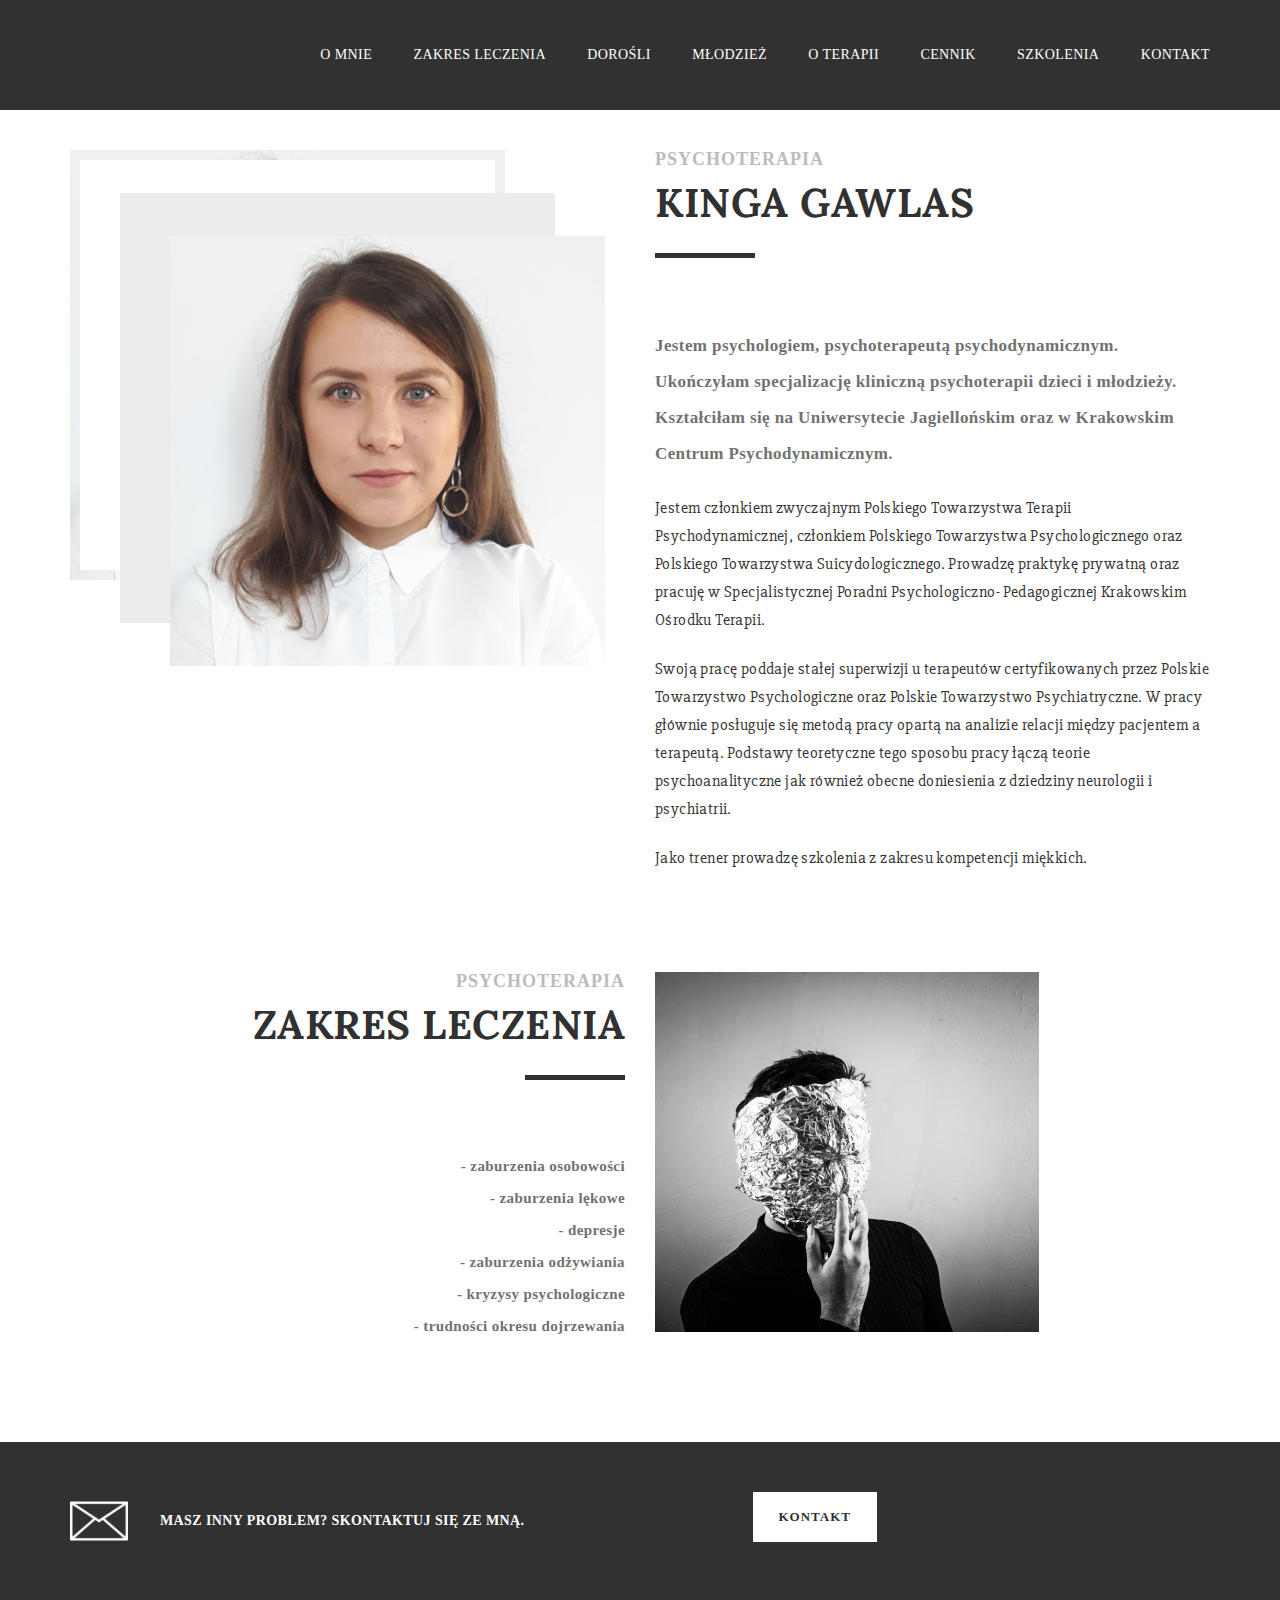
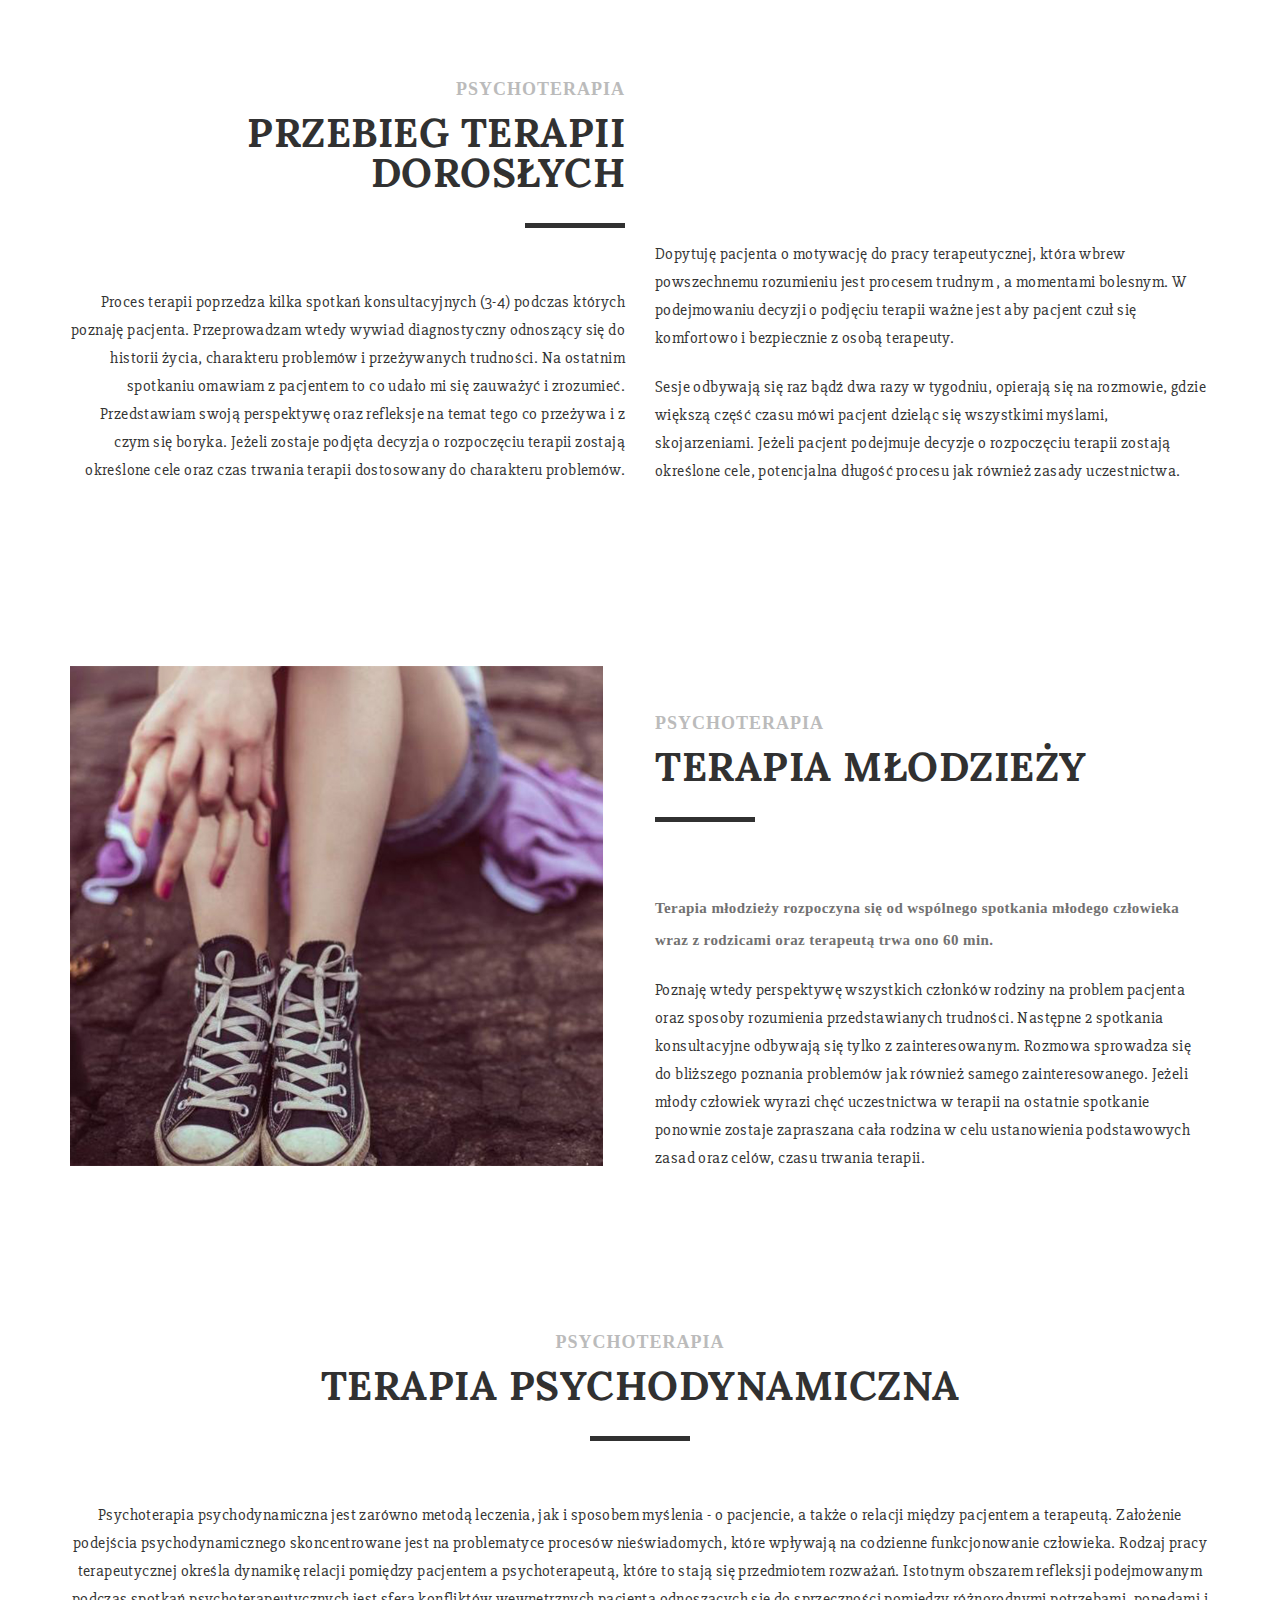
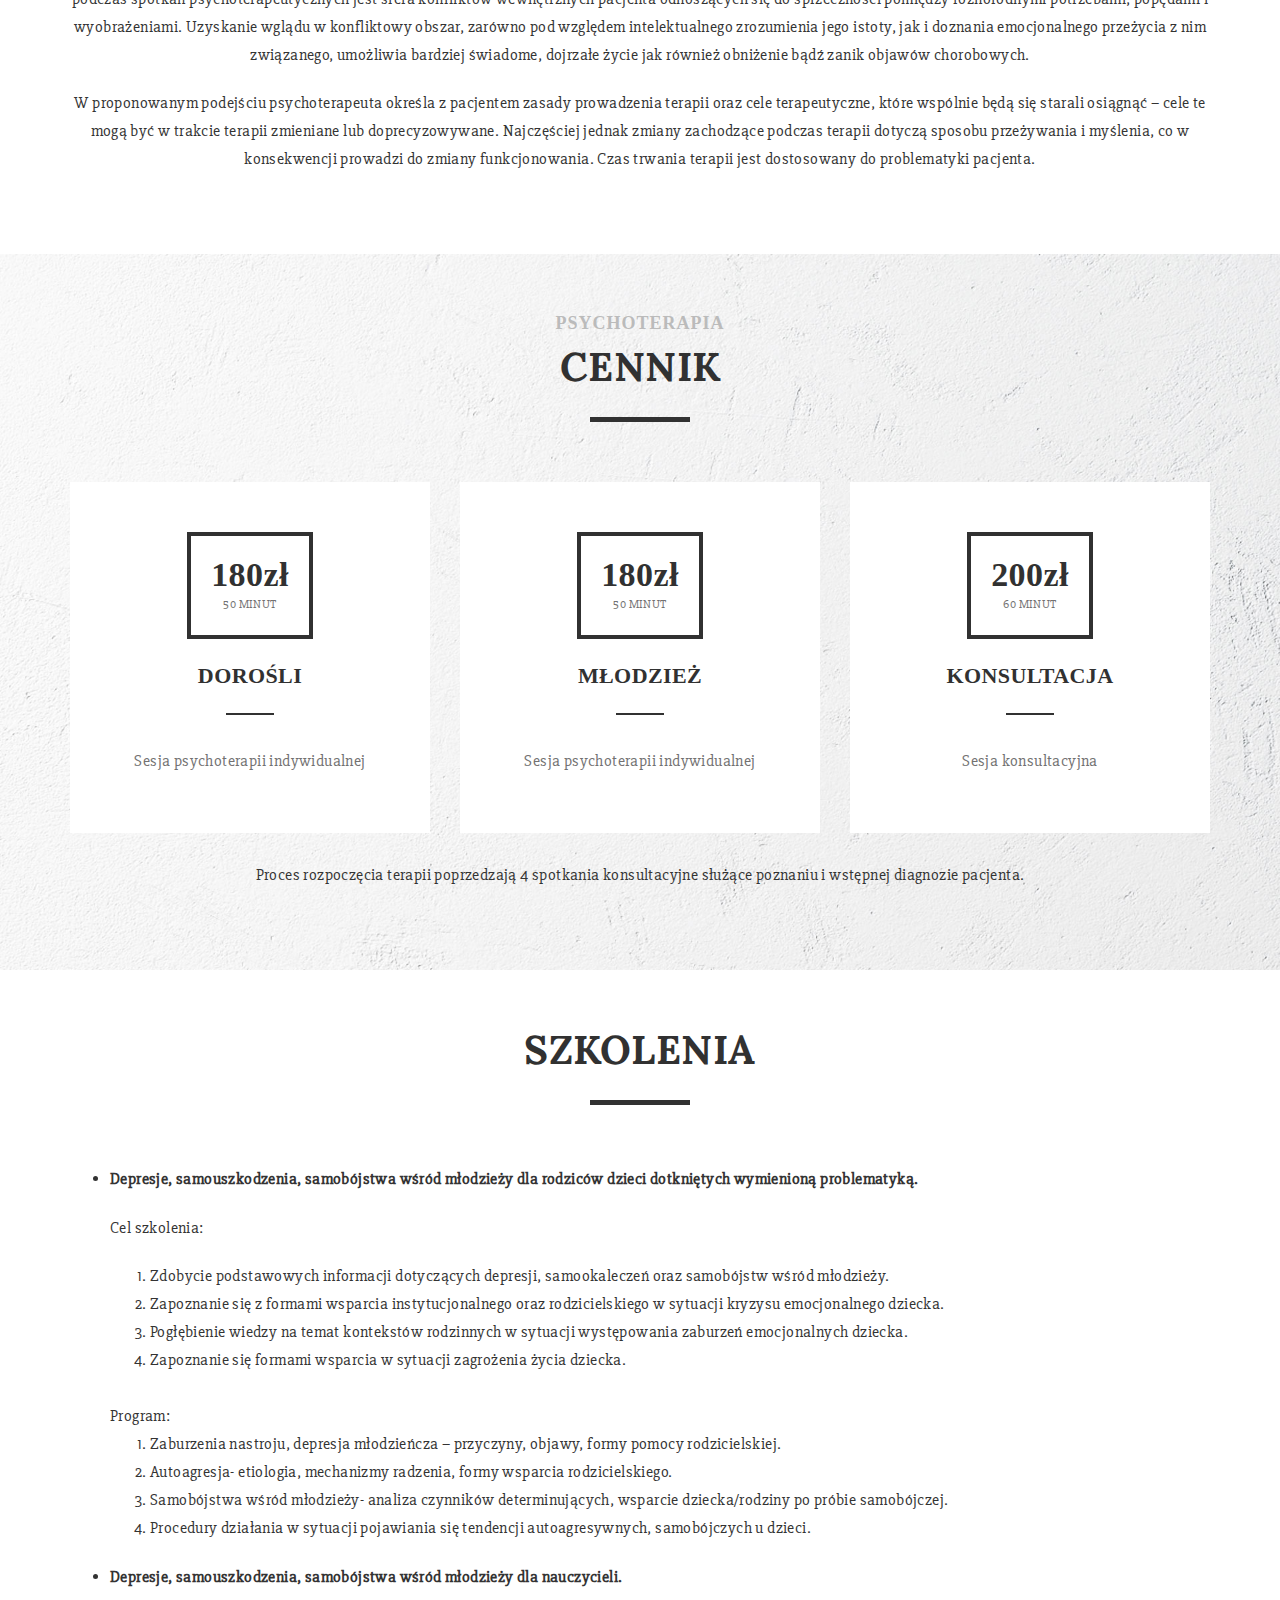
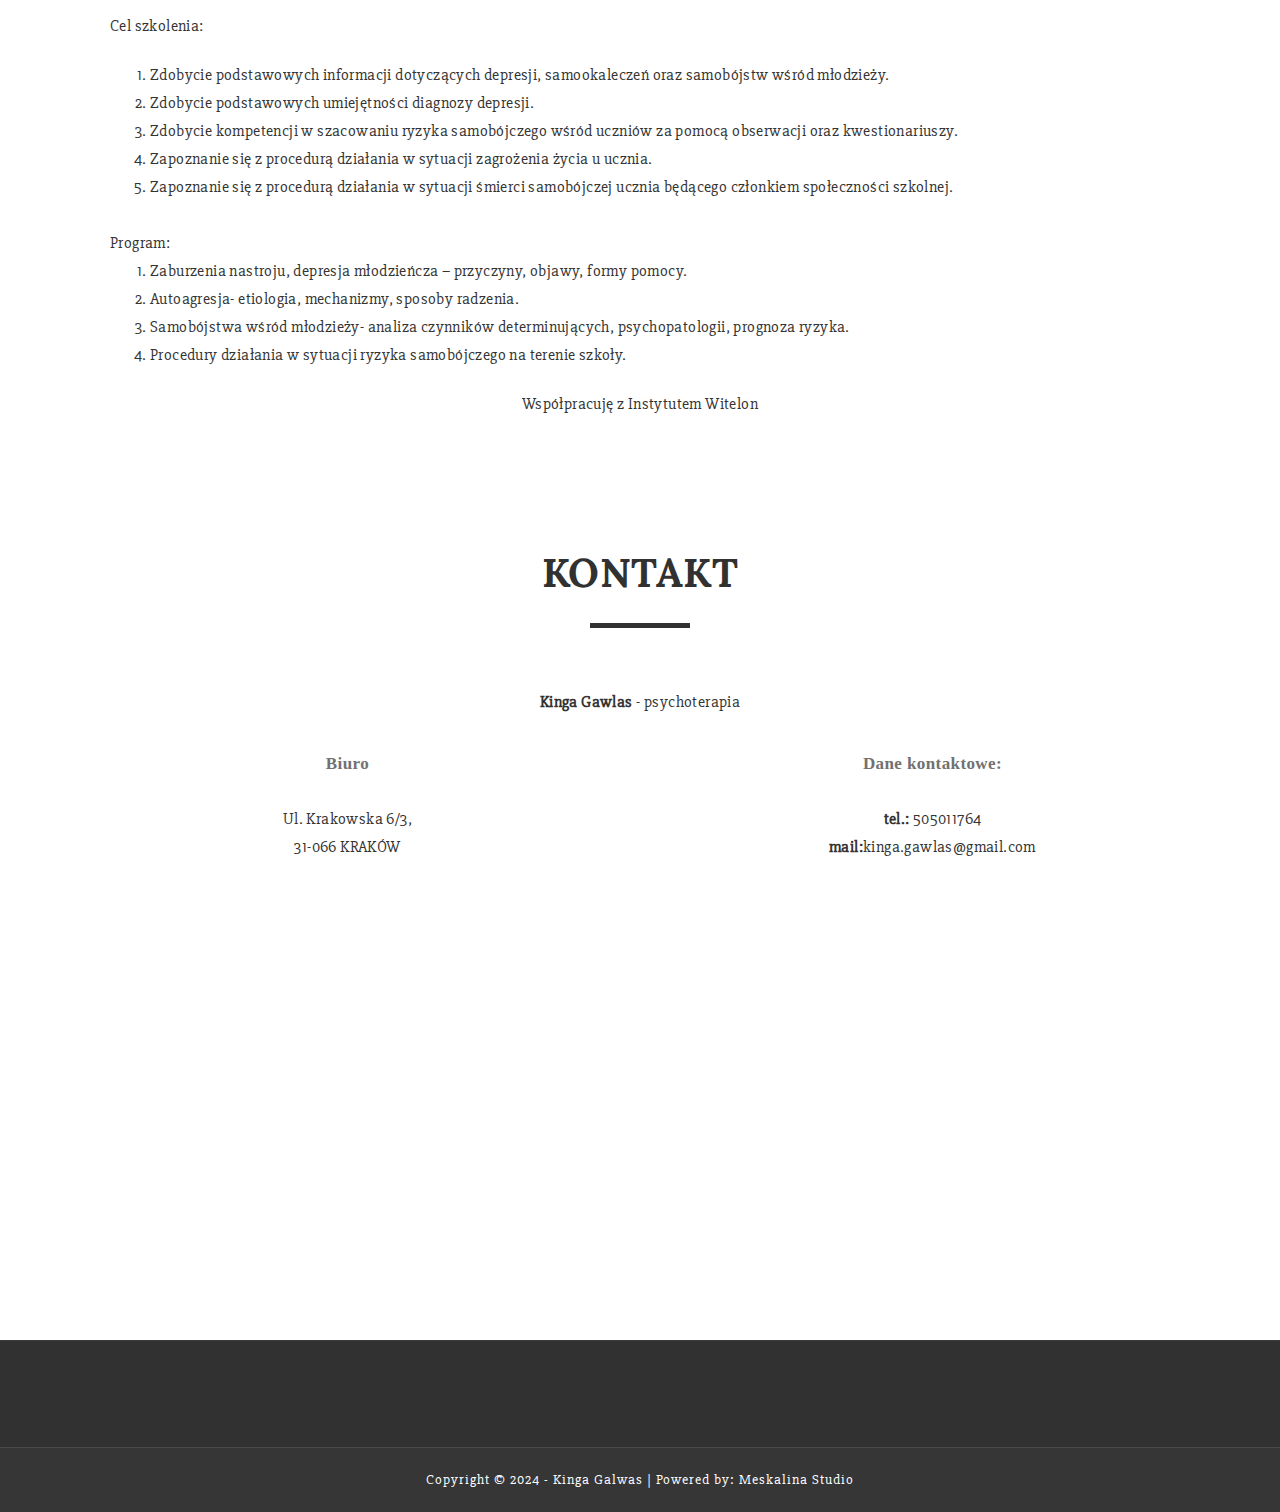
==== commit c53ccb16: "Update index.html" ====
--- a/index.html
+++ b/index.html
@@ -61,7 +61,7 @@
 							<li><a href="#terapia-psychodynamiczna">O Terapii</a></li>
 							<li><a href="#cennik">Cennik</a></li>
 							<li><a href="#szkolenia">Szkolenia</a></li>
-							<li><a href="#kontakt">Kontakt</a></li>
+							<li><a href="#kontakt">Kontakt </a></li>
 						</ul>
 					</nav>
 
@@ -157,7 +157,7 @@
 				</div>
 
 				<div class="col-sm-6">
-				<img src="images/psychoterapia.jpg" height="330">
+				<img src="images/psychoterapia.jpg" height="360">
 				</div>
 			</div>
 
@@ -555,7 +555,6 @@
 
 -->
 
-
 		<div class="container padding15x padding-no-bottom" id="kontakt">
 			<div class="row">
 				<div class="col-sm-12">
